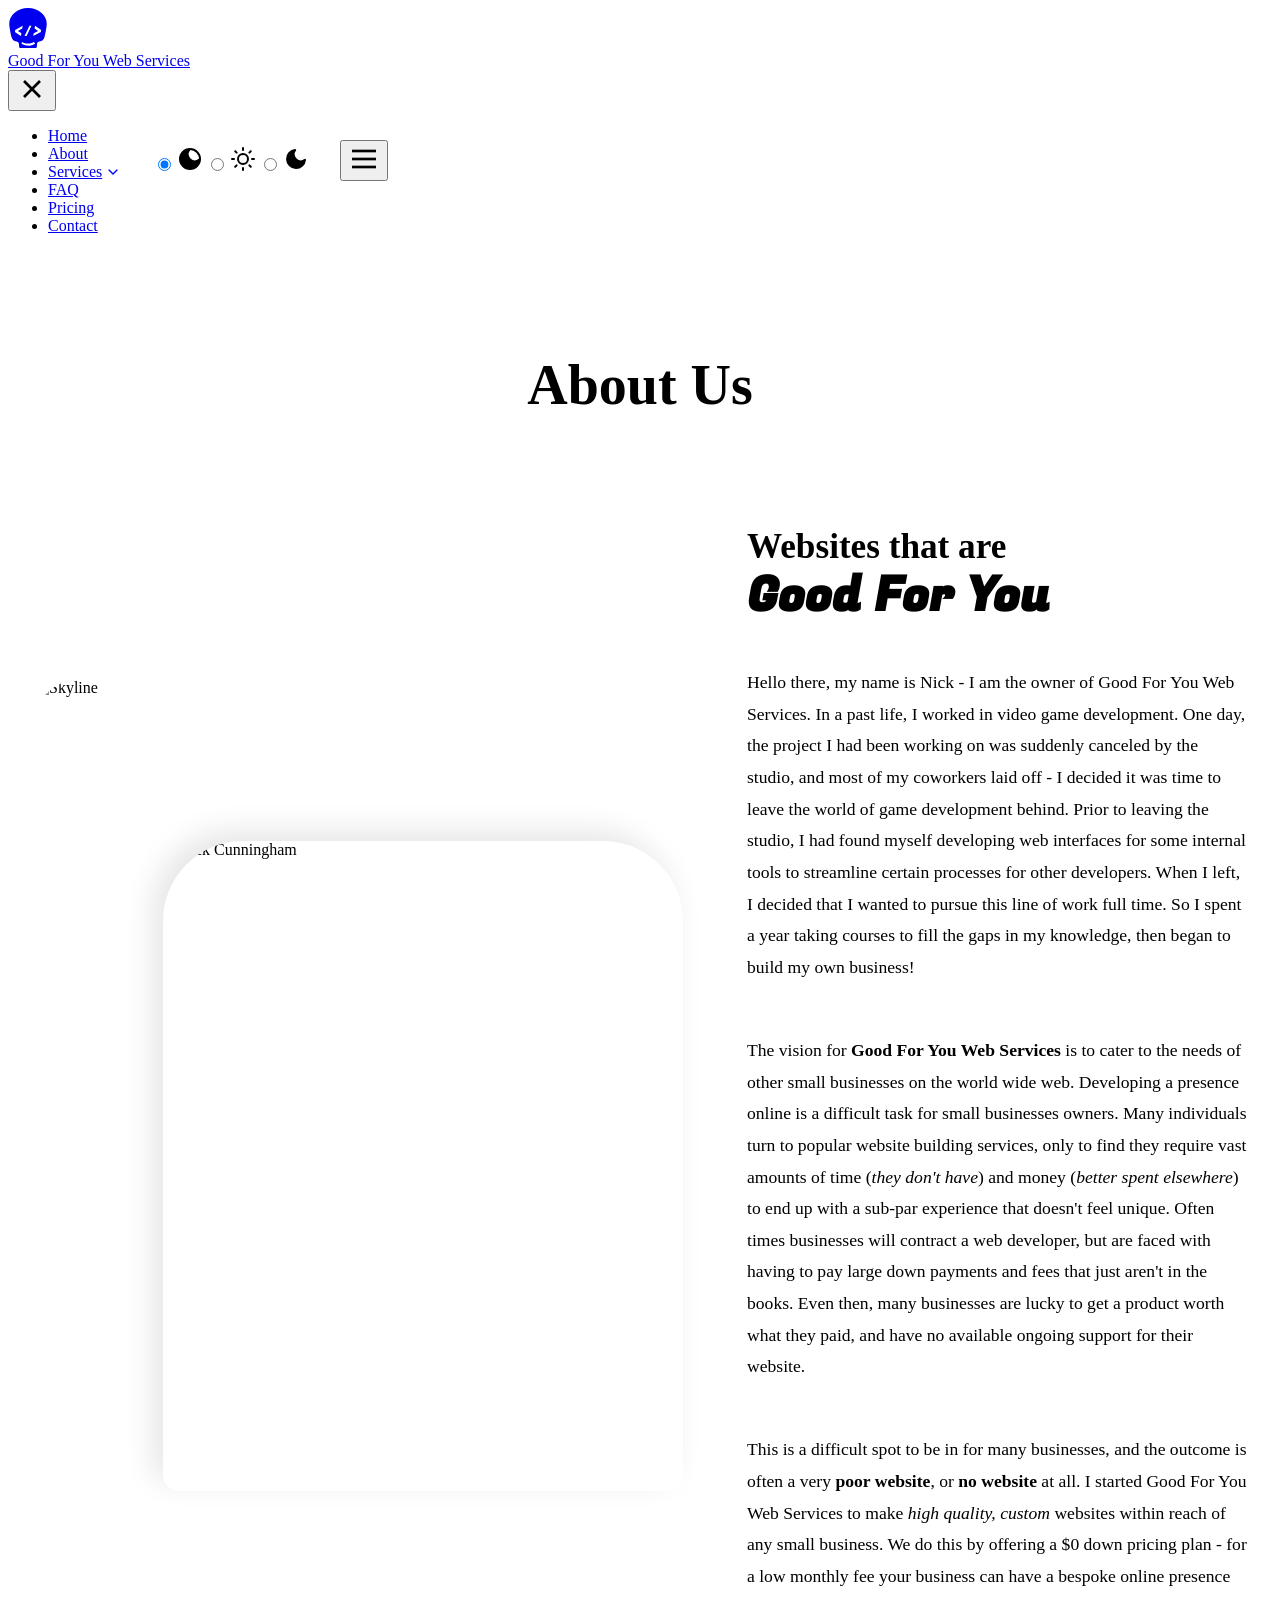
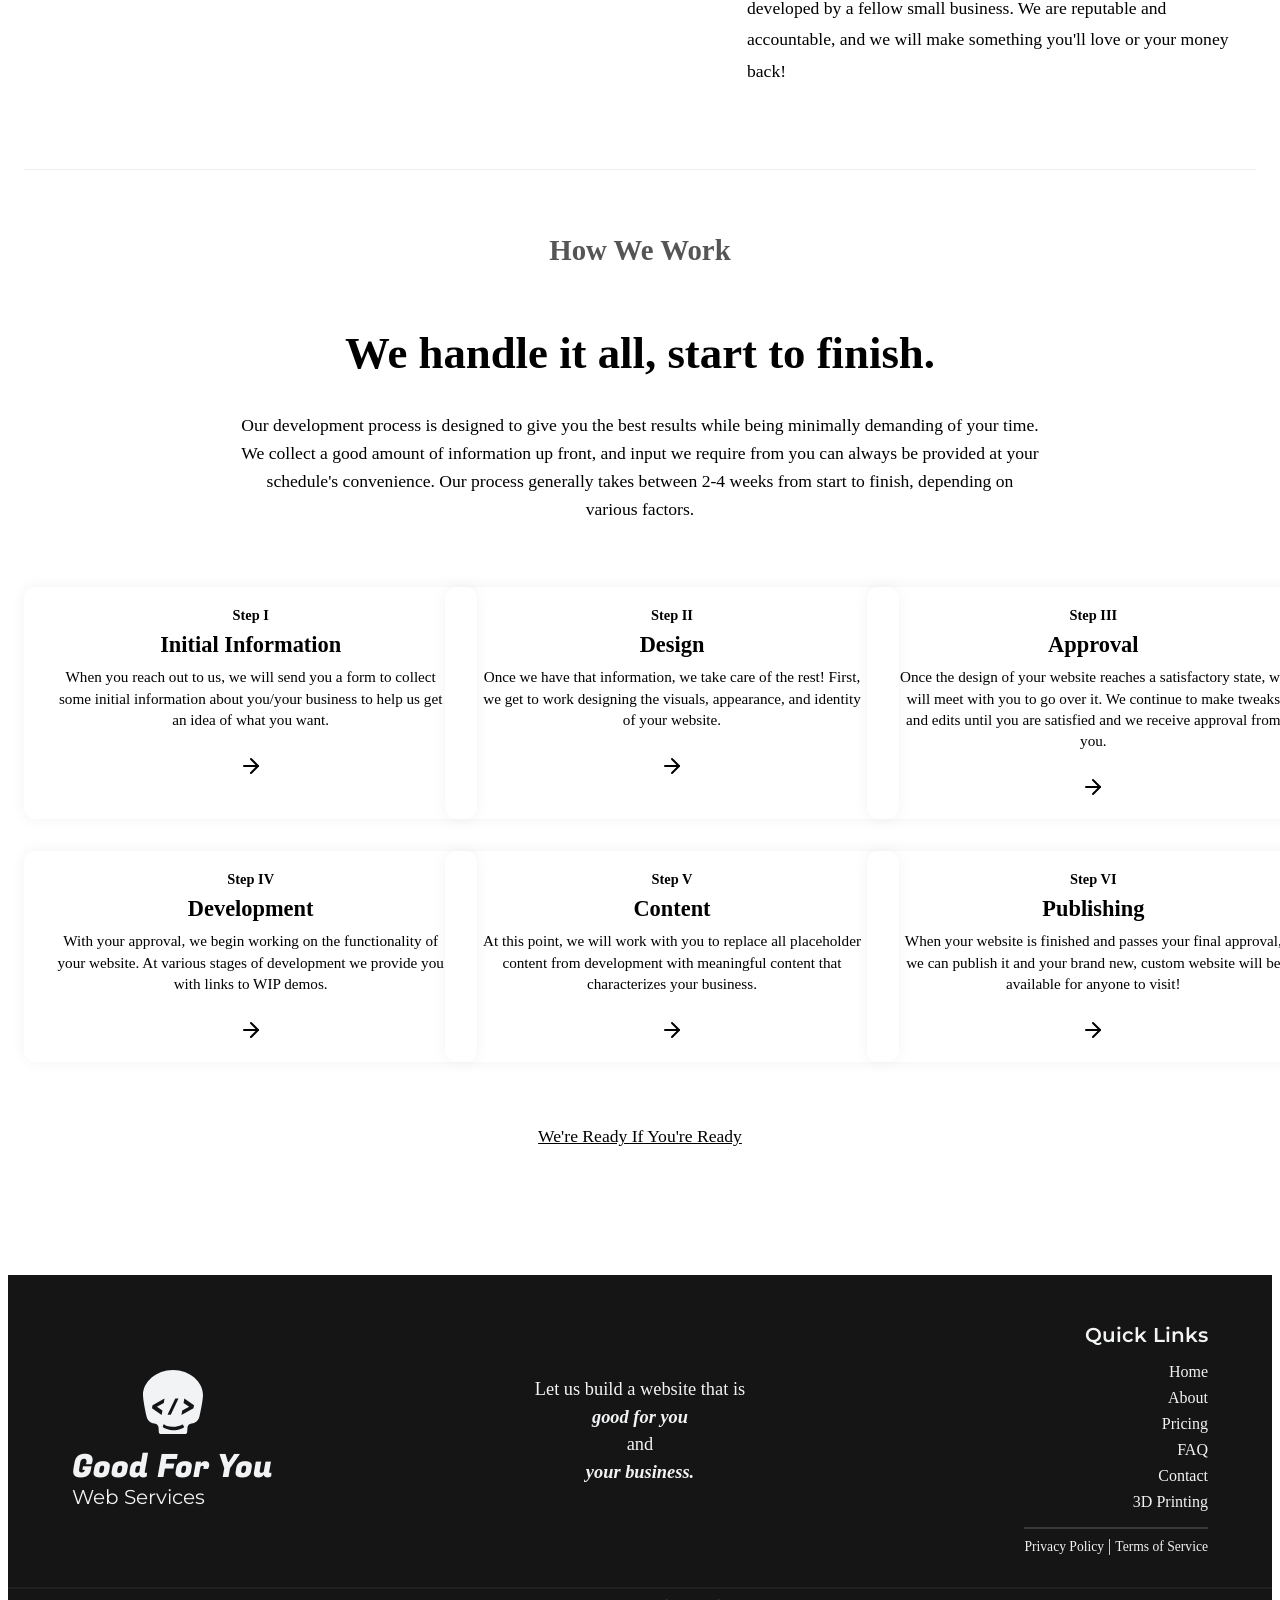
==== public/about/index.html @ e1140668 "" ====
<!DOCTYPE html>
<html lang="en-us">
<head><script src="/livereload.js?mindelay=10&amp;v=2&amp;port=1313&amp;path=livereload" data-no-instant defer></script>
    <meta charset="UTF-8">
    <meta name="viewport" content="width=device-width, initial-scale=1.0">
    <title>Who we are</title>
    <link href="https://fonts.googleapis.com/css2?family=Fugaz+One&family=Montserrat:wght@400;700&family=Noto+Sans:wght@400;700&display=swap" rel="stylesheet">
    <link rel="stylesheet" href="/css/style.css">
    <script>
        const storedThemeMode = localStorage.getItem('theme-mode') || 'auto';
        document.documentElement.setAttribute('data-theme-mode', storedThemeMode);
        
        if (storedThemeMode === 'auto') {
            const prefersDark = window.matchMedia('(prefers-color-scheme: dark)').matches;
            document.documentElement.setAttribute('data-theme', prefersDark ? 'dark' : 'light');
        } else {
            document.documentElement.setAttribute('data-theme', storedThemeMode);
        }
    </script>
</head>
<body>
    <header id="site-header">
    <div class="container header-inner">
        <a href="//localhost:1313/" class="logo">
            <div class="logo-icon">
                <svg width="40" height="40" viewBox="0 0 960 1024" xmlns="http://www.w3.org/2000/svg" style="fill-rule:evenodd;clip-rule:evenodd;">
                  <path d="M480,-0c269.652,-0 480,190.715 480,400c-1.113,87.192 -40.791,272.72 -55.032,337c-15.234,68.765 -57.024,111.215 -128.407,120c-39.051,4.086 -60.291,27.163 -65.223,64l-4.077,70c-1.019,24 -15.962,33 -39.745,33l-375.032,-0c-23.783,-0 -38.726,-9 -39.745,-33l-4.077,-70c-4.932,-36.837 -26.172,-59.914 -65.223,-64c-71.383,-8.785 -113.173,-51.235 -128.407,-120c-14.241,-64.28 -53.919,-249.808 -55.032,-337c-0,-209.285 210.348,-400 480,-400Zm327.48,613.579l9,-51.5l-155,-105l-12.5,70l89,61l-110,60l-12.5,70l192,-104.5Zm-363.23,102.75l123.75,-259.25l-52,-0l-124,259.25l52.25,-0Zm-145.73,1.75l12.5,-70l-89,-60l110.5,-61l12,-70l-192,105l-9,51.5l155,104.5Zm109.107,183.18c-14.961,-3.743 -29.362,-8.684 -43.205,-14.823c-13.806,-5.926 -22.698,-10.188 -26.676,-12.787c-4.192,-2.561 -7.417,-4.632 -9.676,-6.214l-12.282,46.387l10.166,7.118c15.913,10.395 42.338,21.136 79.275,32.224c17.646,5.249 39.12,8.502 64.423,9.761c25.341,1.472 50.067,0.082 74.178,-4.169c24.112,-4.252 46.014,-10.424 65.708,-18.517c19.732,-7.879 32.447,-13.751 38.146,-17.616c5.736,-3.652 10.054,-6.613 12.954,-8.885l-28.648,-46.43l-3.766,2.974c-5.837,4.329 -16.544,9.737 -32.121,16.224c-7.342,3.275 -16.769,6.587 -28.279,9.937c-11.259,3.525 -25.743,6.849 -43.453,9.972c-17.497,3.085 -37.579,3.986 -60.246,2.702c-22.667,-1.283 -41.5,-3.903 -56.498,-7.858Z" fill="currentColor"/>
                </svg>
            </div>
            <div class="logo-text-wrapper">
                <span class="logo-text-main">Good For You</span>
                <span class="logo-text-sub">Web Services</span>
            </div>
        </a>
        <nav style="display: flex; align-items: center; gap: 2rem;">
            <div class="nav-drawer" id="nav-drawer">
                <button class="close-menu" id="close-menu-btn" aria-label="Close Menu">
                    <svg width="32" height="32" viewBox="0 0 24 24" fill="none" stroke="currentColor" stroke-width="2"><line x1="18" y1="6" x2="6" y2="18"></line><line x1="6" y1="6" x2="18" y2="18"></line></svg>
                </button>
                <ul class="nav-menu">
                    <li><a href="/" class="">Home</a></li>
                    <li><a href="/about/" class="active">About</a></li>
                    <li style="position: relative;" class="dropdown-wrapper">
                        <a href="#" class="" style="display: flex; align-items: center; gap: 0.2rem;">Services <svg width="16" height="16" viewBox="0 0 24 24" fill="none" stroke="currentColor" stroke-width="2" stroke-linecap="round" stroke-linejoin="round"><polyline points="6 9 12 15 18 9"></polyline></svg></a>
                        <ul class="dropdown-menu" style="display: none; position: absolute; top: 100%; left: 0; background: var(--bg-white); border-radius: 8px; padding: 1rem; box-shadow: 0 4px 12px rgba(0,0,0,0.1); flex-direction: column; gap: 1rem; min-width: 150px; z-index: 100;">
                            <li><a href="/#services" style="font-weight: normal; font-size: 1rem;">Web Design</a></li>
                            <li><a href="/printing/" style="font-weight: normal; font-size: 1rem;" class="">3D Printing</a></li>
                        </ul>
                    </li>
                    <li><a href="/faq/" class="">FAQ</a></li>
                    <li><a href="/pricing/" class="">Pricing</a></li>
                    <li><a href="/contact/" class="">Contact</a></li>
                </ul>
            </div>
            <div class="theme-toggle-group" id="theme-toggle-group">
                <label class="theme-radio" title="Automatic Theme">
                  <input type="radio" name="theme" value="auto">
                  <svg width="24" height="24" viewBox="0 0 24 24" fill="none" stroke="currentColor" stroke-width="2" stroke-linecap="round" stroke-linejoin="round">
                    <path d="M21 12.79A9 9 0 1 1 11.21 3 7 7 0 0 0 21 12.79z" fill="currentColor"></path>
                    <circle cx="12" cy="12" r="10"></circle>
                  </svg>
                </label>
                <label class="theme-radio" title="Light Theme">
                  <input type="radio" name="theme" value="light">
                  <svg width="24" height="24" viewBox="0 0 24 24" fill="none" stroke="currentColor" stroke-width="2" stroke-linecap="round" stroke-linejoin="round">
                    <circle cx="12" cy="12" r="5"></circle>
                    <line x1="12" y1="1" x2="12" y2="3"></line>
                    <line x1="12" y1="21" x2="12" y2="23"></line>
                    <line x1="4.22" y1="4.22" x2="5.64" y2="5.64"></line>
                    <line x1="18.36" y1="18.36" x2="19.78" y2="19.78"></line>
                    <line x1="1" y1="12" x2="3" y2="12"></line>
                    <line x1="21" y1="12" x2="23" y2="12"></line>
                    <line x1="4.22" y1="19.78" x2="5.64" y2="18.36"></line>
                    <line x1="18.36" y1="5.64" x2="19.78" y2="4.22"></line>
                  </svg>
                </label>
                <label class="theme-radio" title="Dark Theme">
                  <input type="radio" name="theme" value="dark">
                  <svg width="24" height="24" viewBox="0 0 24 24" fill="none" stroke="currentColor" stroke-width="2" stroke-linecap="round" stroke-linejoin="round">
                    <path d="M21 12.79A9 9 0 1 1 11.21 3 7 7 0 0 0 21 12.79z" fill="currentColor"></path>
                  </svg>
                </label>
            </div>
            <button class="menu-toggle" id="mobile-menu-btn" aria-label="Toggle Menu">
                <svg width="32" height="32" viewBox="0 0 24 24" fill="none" stroke="currentColor" stroke-width="2"><line x1="3" y1="12" x2="21" y2="12"></line><line x1="3" y1="6" x2="21" y2="6"></line><line x1="3" y1="18" x2="21" y2="18"></line></svg>
            </button>
        </nav>
    </div>
</header>
<script>
    document.addEventListener('DOMContentLoaded', () => {
        const header = document.getElementById('site-header');
        
        
        const themeRadios = document.querySelectorAll('input[name="theme"]');
        const currentStored = localStorage.getItem('theme-mode') || 'auto';
        
        themeRadios.forEach(radio => {
            if (radio.value === currentStored) radio.checked = true;
            
            radio.addEventListener('change', (e) => {
                const mode = e.target.value;
                localStorage.setItem('theme-mode', mode);
                document.documentElement.setAttribute('data-theme-mode', mode);
                
                if (mode === 'auto') {
                    const prefersDark = window.matchMedia('(prefers-color-scheme: dark)').matches;
                    document.documentElement.setAttribute('data-theme', prefersDark ? 'dark' : 'light');
                } else {
                    document.documentElement.setAttribute('data-theme', mode);
                }
            });
        });
        
        
        const handleScroll = () => {
            if (window.scrollY > 20) {
                header.classList.add('scrolled');
            } else {
                header.classList.remove('scrolled');
            }
        };
        
        window.addEventListener('scroll', handleScroll, { passive: true });
        handleScroll();

        
        const menuBtn = document.getElementById('mobile-menu-btn');
        const closeBtn = document.getElementById('close-menu-btn');
        const drawer = document.getElementById('nav-drawer');

        menuBtn.addEventListener('click', () => {
            drawer.classList.add('open');
        });

        closeBtn.addEventListener('click', () => {
            drawer.classList.remove('open');
        });

        const links = drawer.querySelectorAll('a');
        links.forEach(link => {
            link.addEventListener('click', () => {
                drawer.classList.remove('open');
            });
        });
    });
</script>

    <main>
        
<div class="about-page container" style="padding: 4rem 1rem; max-width: 1400px;">
  
  <h1 style="text-align: center; font-size: 3.5rem; margin-bottom: 3rem;">About Us</h1>

  <div class="about-hero-grid" style="display: flex; flex-direction: row; gap: 4rem; align-items: center; justify-content: center; margin-bottom: 4rem;">
    <div class="hero-images-wrapper" style="position: relative; width: 100%; flex: 1; max-width: 650px; aspect-ratio: 0.8;">
      <img src="https://goodforyou.services/images/pages/about/background.webp" alt="Skyline" class="image-background" style="position: absolute; top: 0; left: 0; width: 80%; height: 80%; object-fit: cover; border-radius: 3rem;" />
      <img src="https://goodforyou.services/images/profiles/ncunningham.webp" alt="Nick Cunningham" class="image-profile" style="position: absolute; bottom: 0; right: 0; width: 80%; height: 80%; object-fit: cover; border-radius: 5rem 5rem 1rem 1rem; box-shadow: -10px -10px 30px rgba(0,0,0,0.1);" />
    </div>

    <div class="about-content" style="flex: 1; text-align: left; max-width: 500px; padding-top: 2rem;">
      <h2 style="font-size: 2.2rem; margin-bottom: 1.5rem; line-height: 1.2;">
        Websites that are<br>
        <span style="font-family: 'Fugaz One', cursive; color: var(--text-dark); font-size: 3rem;">Good For You</span>
      </h2>
      
      <div style="font-size: 1.1rem; line-height: 1.8; color: var(--text-dark); display: flex; flex-direction: column; gap: 1rem;">
        <p>Hello there, my name is Nick - I am the owner of Good For You Web Services. In a past life, I worked in video game development. One day, the project I had been working on was suddenly canceled by the studio, and most of my coworkers laid off - I decided it was time to leave the world of game development behind. Prior to leaving the studio, I had found myself developing web interfaces for some internal tools to streamline certain processes for other developers. When I left, I decided that I wanted to pursue this line of work full time. So I spent a year taking courses to fill the gaps in my knowledge, then began to build my own business!</p>
        <p>The vision for <strong>Good For You Web Services</strong> is to cater to the needs of other small businesses on the world wide web. Developing a presence online is a difficult task for small businesses owners. Many individuals turn to popular website building services, only to find they require vast amounts of time (<em>they don't have</em>) and money (<em>better spent elsewhere</em>) to end up with a sub-par experience that doesn't feel unique. Often times businesses will contract a web developer, but are faced with having to pay large down payments and fees that just aren't in the books. Even then, many businesses are lucky to get a product worth what they paid, and have no available ongoing support for their website.</p>
        <p>This is a difficult spot to be in for many businesses, and the outcome is often a very <strong>poor website</strong>, or <strong>no website</strong> at all. I started Good For You Web Services to make <em>high quality, custom</em> websites within reach of any small business. We do this by offering a $0 down pricing plan - for a low monthly fee your business can have a bespoke online presence developed by a fellow small business. We are reputable and accountable, and we will make something you'll love or your money back!</p>
      </div>
    </div>
  </div>

  <hr style="border: none; border-top: 1px solid #eee; margin: 4rem 0;">

  <section class="process-section" style="text-align: center; margin-bottom: 4rem;">
    <h3 style="font-size: 1.8rem; color: #555; margin-bottom: 0.5rem;">How We Work</h3>
    <h4 style="font-size: 2.8rem; color: var(--primary-color); margin-bottom: 2rem;">We handle it all, start to finish.</h4>
    <p style="font-size: 1.1rem; max-width: 800px; margin: 0 auto 4rem auto; line-height: 1.6; color: var(--text-dark);">Our development process is designed to give you the best results while being minimally demanding of your time. We collect a good amount of information up front, and input we require from you can always be provided at your schedule's convenience. Our process generally takes between 2-4 weeks from start to finish, depending on various factors.</p>

    <div class="process-steps" style="display: grid; grid-template-columns: repeat(3, 1fr); gap: 2rem; width: 100%; max-width: 100%; margin: 0 auto; text-align: center;">
      
      <div class="process-step">
        <span class="step-label">Step I</span>
        <h5 class="step-title">Initial Information</h5>
        <p class="step-desc">When you reach out to us, we will send you a form to collect some initial information about you/your business to help us get an idea of what you want.</p>
        <svg class="step-arrow" width="24" height="24" viewBox="0 0 24 24" fill="none" stroke="currentColor" stroke-width="2" stroke-linecap="round" stroke-linejoin="round"><line x1="5" y1="12" x2="19" y2="12"></line><polyline points="12 5 19 12 12 19"></polyline></svg>
      </div>

      <div class="process-step">
        <span class="step-label">Step II</span>
        <h5 class="step-title">Design</h5>
        <p class="step-desc">Once we have that information, we take care of the rest! First, we get to work designing the visuals, appearance, and identity of your website.</p>
        <svg class="step-arrow" width="24" height="24" viewBox="0 0 24 24" fill="none" stroke="currentColor" stroke-width="2" stroke-linecap="round" stroke-linejoin="round"><line x1="5" y1="12" x2="19" y2="12"></line><polyline points="12 5 19 12 12 19"></polyline></svg>
      </div>

      <div class="process-step">
        <span class="step-label">Step III</span>
        <h5 class="step-title">Approval</h5>
        <p class="step-desc">Once the design of your website reaches a satisfactory state, we will meet with you to go over it. We continue to make tweaks and edits until you are satisfied and we receive approval from you.</p>
        <svg class="step-arrow" width="24" height="24" viewBox="0 0 24 24" fill="none" stroke="currentColor" stroke-width="2" stroke-linecap="round" stroke-linejoin="round"><line x1="5" y1="12" x2="19" y2="12"></line><polyline points="12 5 19 12 12 19"></polyline></svg>
      </div>

      <div class="process-step">
        <span class="step-label">Step IV</span>
        <h5 class="step-title">Development</h5>
        <p class="step-desc">With your approval, we begin working on the functionality of your website. At various stages of development we provide you with links to WIP demos.</p>
        <svg class="step-arrow" width="24" height="24" viewBox="0 0 24 24" fill="none" stroke="currentColor" stroke-width="2" stroke-linecap="round" stroke-linejoin="round"><line x1="5" y1="12" x2="19" y2="12"></line><polyline points="12 5 19 12 12 19"></polyline></svg>
      </div>

      <div class="process-step">
        <span class="step-label">Step V</span>
        <h5 class="step-title">Content</h5>
        <p class="step-desc">At this point, we will work with you to replace all placeholder content from development with meaningful content that characterizes your business.</p>
        <svg class="step-arrow" width="24" height="24" viewBox="0 0 24 24" fill="none" stroke="currentColor" stroke-width="2" stroke-linecap="round" stroke-linejoin="round"><line x1="5" y1="12" x2="19" y2="12"></line><polyline points="12 5 19 12 12 19"></polyline></svg>
      </div>

      <div class="process-step">
        <span class="step-label">Step VI</span>
        <h5 class="step-title">Publishing</h5>
        <p class="step-desc">When your website is finished and passes your final approval, we can publish it and your brand new, custom website will be available for anyone to visit!</p>
        <svg class="step-arrow" width="24" height="24" viewBox="0 0 24 24" fill="none" stroke="currentColor" stroke-width="2" stroke-linecap="round" stroke-linejoin="round"><line x1="5" y1="12" x2="19" y2="12"></line><polyline points="12 5 19 12 12 19"></polyline></svg>
      </div>

    </div>

    <div style="margin-top: 4rem;">
      <a href="/contact/" class="cta-button" style="background-color: var(--primary-color); color: var(--dark-accent); display: inline-block; font-size: 1.1rem;">We're Ready If You're Ready</a>
    </div>
  </section>

</div>

<style>
.process-step {
  position: relative;
  background-color: var(--bg-white);
  padding: 1.25rem 2rem;
  border-radius: 0.75rem;
  box-shadow: 0 0 1rem rgba(0,0,0,0.05);
  display: flex;
  flex-direction: column;
  align-items: center;
  gap: 0.5rem;
  overflow: hidden;
  z-index: 1;
  color: var(--text-dark);
  transition: color 0.15s ease-in-out;
  cursor: default;
  width: 100%;
}

 
.step-label {
  font-weight: 800;
  color: var(--primary-color);
  font-size: 0.9rem;
  transition: color 0.15s ease-in-out;
}
.step-title {
  font-size: 1.4rem;
  margin: 0;
  font-weight: bold;
}
.step-desc {
  font-size: 0.95rem;
  line-height: 1.4;
  margin: 0;
}
.step-arrow {
  color: var(--primary-color);
  margin-top: 1rem;
  transition: color 0.15s ease-in-out;
}

 
.process-step::after {
  content: "";
  position: absolute;
  top: 0;
  left: 0;
  z-index: -1;
  height: 100%;
  width: 0%;
  background-color: var(--primary-color);
  transition: width 0.15s ease-in-out;
}

 
.process-step:hover::after {
  width: 100%;
}
.process-step:hover {
  color: #fff;  
}
.process-step:hover .step-label,
.process-step:hover .step-arrow {
  color: white;  
}
</style>

    </main>
    <footer class="site-footer">
  <div class="footer-content">

    <div class="footer-hero">
      <a href="//localhost:1313/" class="footer-logo">
        <div class="footer-logo-image">
          <svg width="64" height="64" viewBox="0 0 960 1024" xmlns="http://www.w3.org/2000/svg" style="fill-rule:evenodd;clip-rule:evenodd;">
            <path d="M480,-0c269.652,-0 480,190.715 480,400c-1.113,87.192 -40.791,272.72 -55.032,337c-15.234,68.765 -57.024,111.215 -128.407,120c-39.051,4.086 -60.291,27.163 -65.223,64l-4.077,70c-1.019,24 -15.962,33 -39.745,33l-375.032,-0c-23.783,-0 -38.726,-9 -39.745,-33l-4.077,-70c-4.932,-36.837 -26.172,-59.914 -65.223,-64c-71.383,-8.785 -113.173,-51.235 -128.407,-120c-14.241,-64.28 -53.919,-249.808 -55.032,-337c-0,-209.285 210.348,-400 480,-400Zm327.48,613.579l9,-51.5l-155,-105l-12.5,70l89,61l-110,60l-12.5,70l192,-104.5Zm-363.23,102.75l123.75,-259.25l-52,-0l-124,259.25l52.25,-0Zm-145.73,1.75l12.5,-70l-89,-60l110.5,-61l12,-70l-192,105l-9,51.5l155,104.5Zm109.107,183.18c-14.961,-3.743 -29.362,-8.684 -43.205,-14.823c-13.806,-5.926 -22.698,-10.188 -26.676,-12.787c-4.192,-2.561 -7.417,-4.632 -9.676,-6.214l-12.282,46.387l10.166,7.118c15.913,10.395 42.338,21.136 79.275,32.224c17.646,5.249 39.12,8.502 64.423,9.761c25.341,1.472 50.067,0.082 74.178,-4.169c24.112,-4.252 46.014,-10.424 65.708,-18.517c19.732,-7.879 32.447,-13.751 38.146,-17.616c5.736,-3.652 10.054,-6.613 12.954,-8.885l-28.648,-46.43l-3.766,2.974c-5.837,4.329 -16.544,9.737 -32.121,16.224c-7.342,3.275 -16.769,6.587 -28.279,9.937c-11.259,3.525 -25.743,6.849 -43.453,9.972c-17.497,3.085 -37.579,3.986 -60.246,2.702c-22.667,-1.283 -41.5,-3.903 -56.498,-7.858Z" fill="currentColor"/>
          </svg>
        </div>
        <div class="footer-logo-text">
          <span class="footer-logo-heading">Good For You</span>
          <span class="footer-logo-subheading">Web Services</span>
        </div>
      </a>
    </div>

    <div class="footer-quote">
      <p>Let us build a website that is<br><strong><em>good for you</em></strong><br>and<br><strong><em>your business.</em></strong></p>
    </div>

    <div class="footer-links">
      <div class="footer-quick-links">
        <h2>Quick Links</h2>
        <ul>
          <li><a href="/">Home</a></li>
          <li><a href="/about/">About</a></li>
          <li><a href="/pricing/">Pricing</a></li>
          <li><a href="/faq/">FAQ</a></li>
          <li><a href="/contact/">Contact</a></li>
          <li><a href="/printing/">3D Printing</a></li>
        </ul>
      </div>
      <div class="footer-legal-links">
        <hr />
        <ul>
          <li><a href="/privacy/">Privacy Policy</a></li>
          <li><a href="/terms/">Terms of Service</a></li>
        </ul>
      </div>
    </div>

  </div>
  <div class="footer-copyright">
    <span class="footer-copyright-text">&copy; 2026 Good For You Web Services. All rights reserved.</span>
  </div>
</footer>

<style>
 
.site-footer {
  width: 100%;
  background-color: rgb(21, 21, 21);
  color: #f2f3f4;
  padding: 0;
}

 
.footer-content {
  max-width: 1440px;
   
  display: block;
  padding: 1rem;
}

@media (min-width: 1024px) {
  .footer-content {
    display: grid;
    grid-template-columns: repeat(3, 1fr);
    margin: 0 4rem;
    padding: 0;
    max-width: none;
  }
}

@media (min-width: 1440px) {
  .footer-content {
    margin: 0 auto;
    max-width: 1440px;
  }
}

 
.footer-hero {
  padding: 2rem 0;
  text-align: center;
}

@media (min-width: 1024px) {
  .footer-hero { text-align: left; }
}

.footer-logo {
  display: inline-block;
  width: fit-content;
  text-align: center;
  text-decoration: none;
  color: #f2f3f4;
}

@media (min-width: 1024px) {
  .footer-logo {
    display: flex;
    flex-direction: column;
    justify-content: center;
    height: 100%;
    text-align: left;
  }
}

.footer-logo-image {
  display: inline-block;
  height: 64px;
  width: 64px;
  max-height: 64px;
  margin: 1rem auto;
  color: #f2f3f4;
}

.footer-logo-text {
  display: block;
}

.footer-logo-heading {
  display: block;
  font-family: 'Fugaz One', cursive;
  font-size: 2rem;
  color: #f2f3f4;
  line-height: 1.1;
}

.footer-logo-subheading {
  display: block;
  font-family: 'Montserrat', sans-serif;
  font-size: 1.25rem;
  color: #f2f3f4;
  font-weight: 400;
}

 
.footer-quote {
  text-align: center;
  font-size: 1.15rem;
  font-weight: 300;
  line-height: 1.5;
  padding: 1rem 0;
}

@media (min-width: 1024px) {
  .footer-quote {
    display: flex;
    flex-direction: column;
    justify-content: center;
    align-items: center;
    margin: 2rem;
    padding-top: 1rem;
  }
}

.footer-quote strong { font-weight: 600; }

 
.footer-links {
  padding: 2rem 0;
  text-align: center;
}

@media (min-width: 1024px) {
  .footer-links {
    display: flex;
    flex-direction: column;
    justify-content: center;
    align-items: flex-end;
    text-align: right;
  }
}

.footer-quick-links h2 {
  font-family: 'Montserrat', sans-serif;
  font-weight: 600;
  font-size: 1.25rem;
  margin: 1rem 0;
  color: #f2f3f4;
}

.footer-quick-links ul {
  display: inline-block;
  list-style: none;
  margin: 0;
  padding: 0;
}

.footer-quick-links ul li { margin-bottom: 0.5rem; }

.footer-quick-links ul a {
  text-decoration: none;
  color: #f2f3f4;
  transition: color 0.2s ease;
}

.footer-quick-links ul a:hover { color: var(--primary-color); }

 
.footer-legal-links {
  width: fit-content;
  margin: 0 auto;
}

@media (min-width: 1024px) {
  .footer-legal-links { margin: 0; }
}

.footer-legal-links hr {
  margin-bottom: 0.5rem;
  border: 0.0625rem solid #383838;
}

.footer-legal-links ul {
  display: inline-block;
  list-style: none;
  margin: 0;
  padding: 0;
}

.footer-legal-links ul li { display: inline; }
.footer-legal-links ul li:not(:first-child)::before { content: " | "; }

.footer-legal-links ul a {
  text-decoration: none;
  color: #f2f3f4;
  font-size: 0.85rem;
}

.footer-legal-links ul a:hover { color: var(--primary-color); }

 
.footer-copyright {
  text-align: center;
  font-family: 'Montserrat', sans-serif;
  font-size: 0.75rem;
  font-weight: 600;
  border-top: 0.125rem solid rgb(32, 32, 32);
}

.footer-copyright-text {
  display: inline-block;
  line-height: 2rem;
  vertical-align: middle;
}
</style>

</body>
</html>
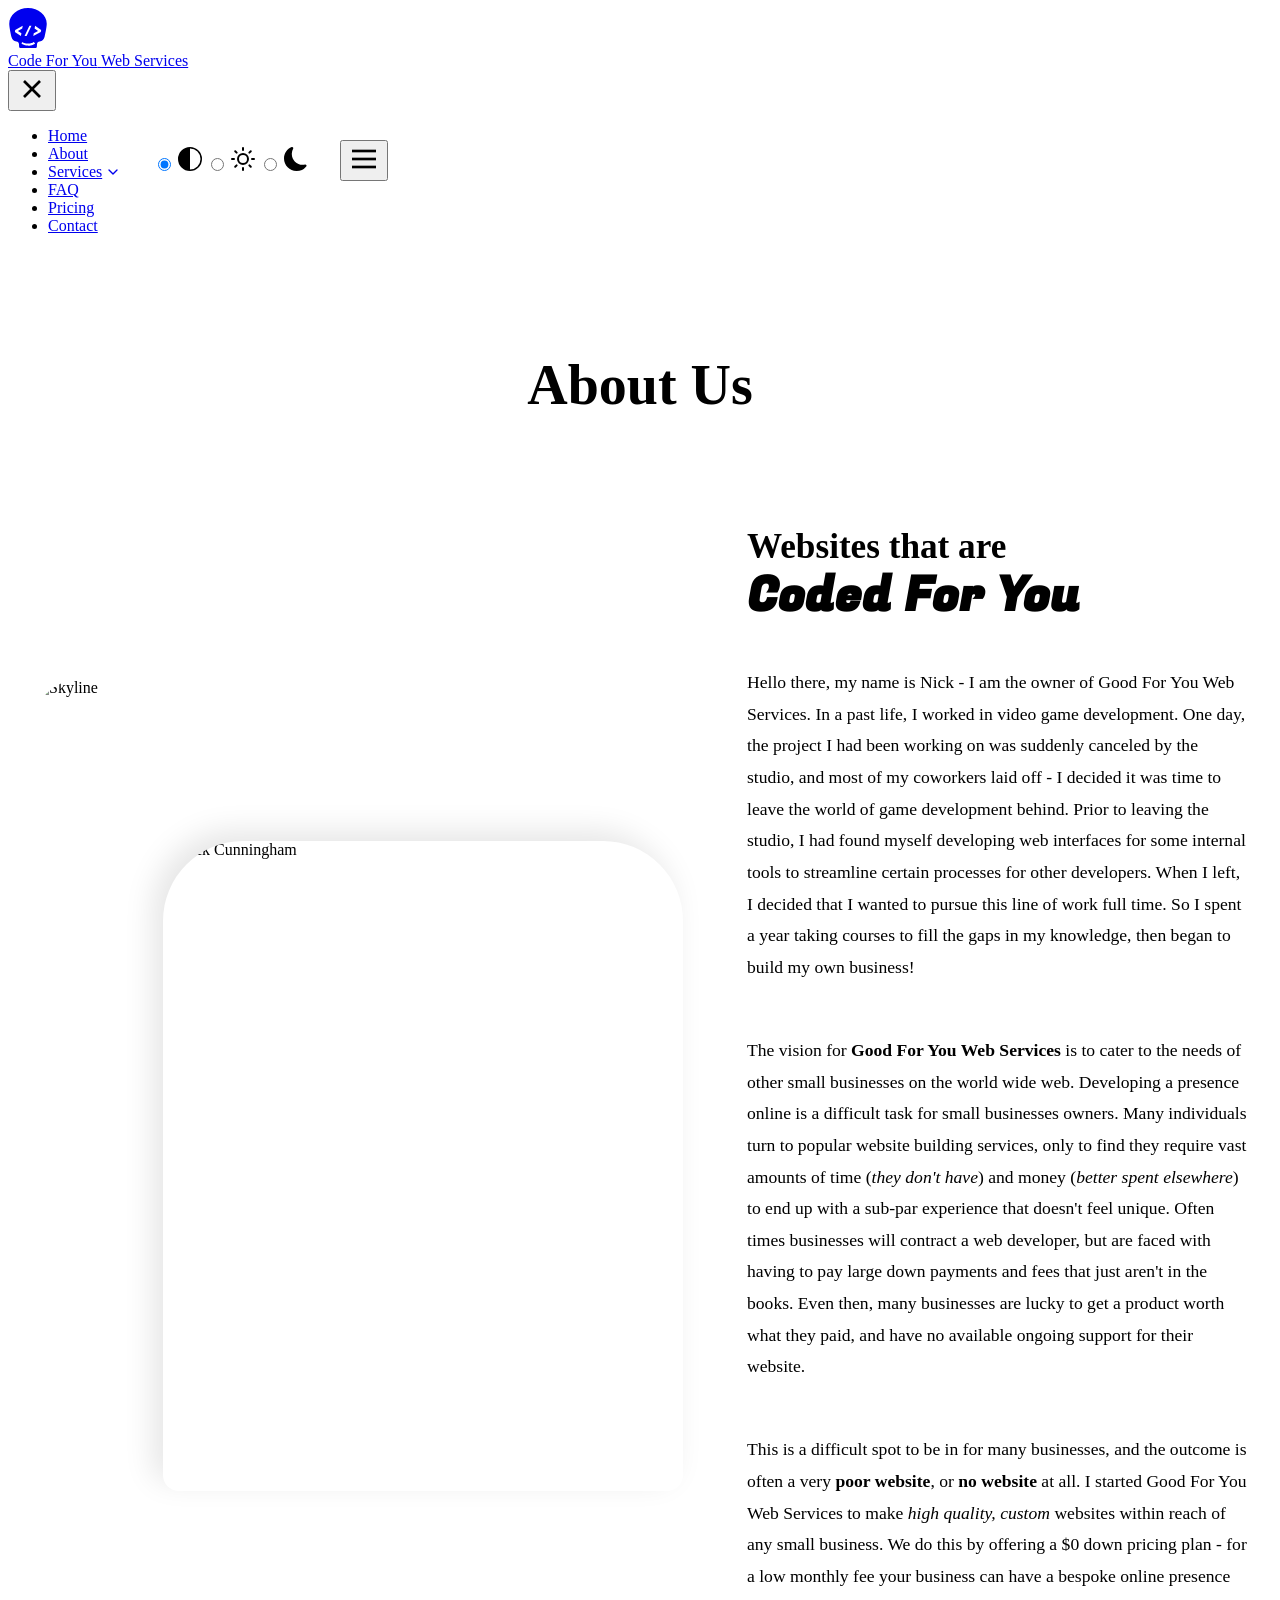
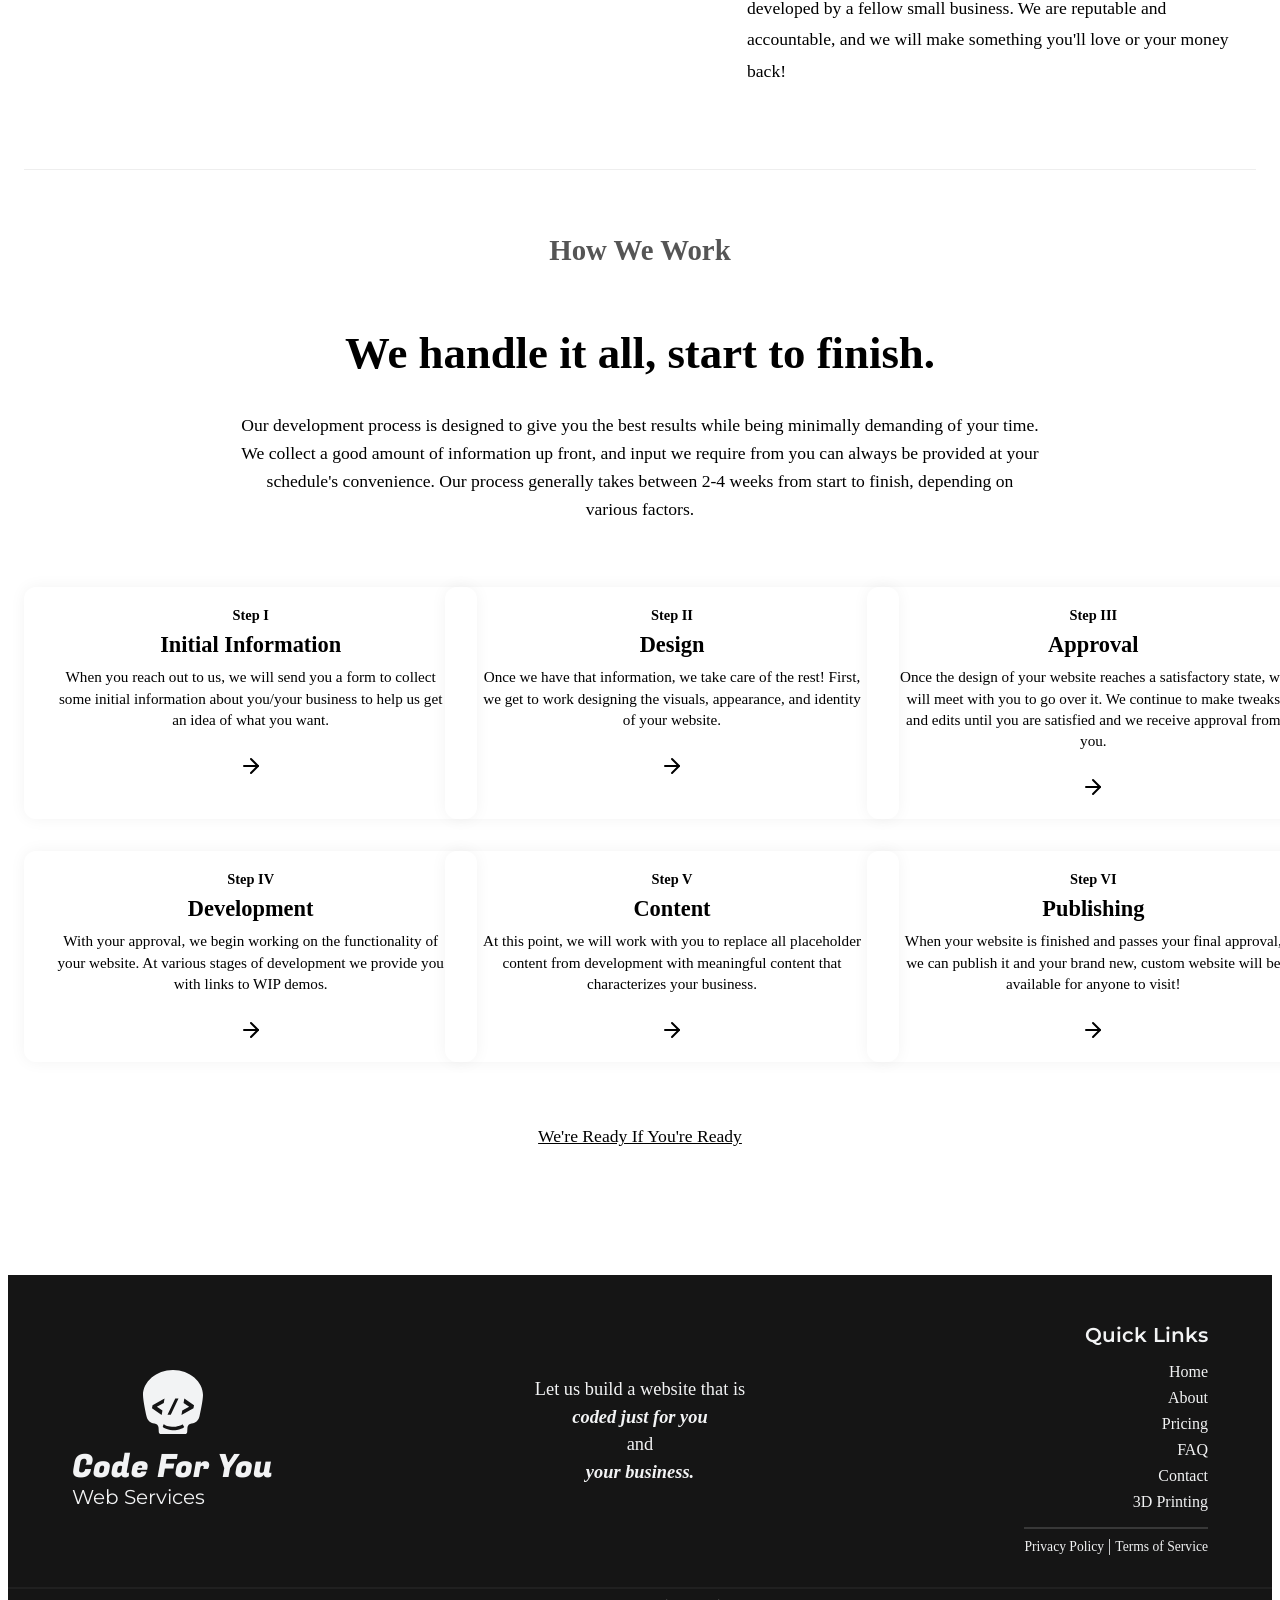
==== commit fb8225e0: "" ====
--- a/public/about/index.html
+++ b/public/about/index.html
@@ -1,556 +1,11 @@
-<!DOCTYPE html>
-<html lang="en-us">
-<head><script src="/livereload.js?mindelay=10&amp;v=2&amp;port=1313&amp;path=livereload" data-no-instant defer></script>
-    <meta charset="UTF-8">
-    <meta name="viewport" content="width=device-width, initial-scale=1.0">
-    <title>Who we are</title>
-    <link href="https://fonts.googleapis.com/css2?family=Fugaz+One&family=Montserrat:wght@400;700&family=Noto+Sans:wght@400;700&display=swap" rel="stylesheet">
-    <link rel="stylesheet" href="/css/style.css">
-    <script>
-        const storedThemeMode = localStorage.getItem('theme-mode') || 'auto';
-        document.documentElement.setAttribute('data-theme-mode', storedThemeMode);
-        
-        if (storedThemeMode === 'auto') {
-            const prefersDark = window.matchMedia('(prefers-color-scheme: dark)').matches;
-            document.documentElement.setAttribute('data-theme', prefersDark ? 'dark' : 'light');
-        } else {
-            document.documentElement.setAttribute('data-theme', storedThemeMode);
-        }
-    </script>
-</head>
-<body>
-    <header id="site-header">
-    <div class="container header-inner">
-        <a href="//localhost:1313/" class="logo">
-            <div class="logo-icon">
-                <svg width="40" height="40" viewBox="0 0 960 1024" xmlns="http://www.w3.org/2000/svg" style="fill-rule:evenodd;clip-rule:evenodd;">
-                  <path d="M480,-0c269.652,-0 480,190.715 480,400c-1.113,87.192 -40.791,272.72 -55.032,337c-15.234,68.765 -57.024,111.215 -128.407,120c-39.051,4.086 -60.291,27.163 -65.223,64l-4.077,70c-1.019,24 -15.962,33 -39.745,33l-375.032,-0c-23.783,-0 -38.726,-9 -39.745,-33l-4.077,-70c-4.932,-36.837 -26.172,-59.914 -65.223,-64c-71.383,-8.785 -113.173,-51.235 -128.407,-120c-14.241,-64.28 -53.919,-249.808 -55.032,-337c-0,-209.285 210.348,-400 480,-400Zm327.48,613.579l9,-51.5l-155,-105l-12.5,70l89,61l-110,60l-12.5,70l192,-104.5Zm-363.23,102.75l123.75,-259.25l-52,-0l-124,259.25l52.25,-0Zm-145.73,1.75l12.5,-70l-89,-60l110.5,-61l12,-70l-192,105l-9,51.5l155,104.5Zm109.107,183.18c-14.961,-3.743 -29.362,-8.684 -43.205,-14.823c-13.806,-5.926 -22.698,-10.188 -26.676,-12.787c-4.192,-2.561 -7.417,-4.632 -9.676,-6.214l-12.282,46.387l10.166,7.118c15.913,10.395 42.338,21.136 79.275,32.224c17.646,5.249 39.12,8.502 64.423,9.761c25.341,1.472 50.067,0.082 74.178,-4.169c24.112,-4.252 46.014,-10.424 65.708,-18.517c19.732,-7.879 32.447,-13.751 38.146,-17.616c5.736,-3.652 10.054,-6.613 12.954,-8.885l-28.648,-46.43l-3.766,2.974c-5.837,4.329 -16.544,9.737 -32.121,16.224c-7.342,3.275 -16.769,6.587 -28.279,9.937c-11.259,3.525 -25.743,6.849 -43.453,9.972c-17.497,3.085 -37.579,3.986 -60.246,2.702c-22.667,-1.283 -41.5,-3.903 -56.498,-7.858Z" fill="currentColor"/>
-                </svg>
-            </div>
-            <div class="logo-text-wrapper">
-                <span class="logo-text-main">Good For You</span>
-                <span class="logo-text-sub">Web Services</span>
-            </div>
-        </a>
-        <nav style="display: flex; align-items: center; gap: 2rem;">
-            <div class="nav-drawer" id="nav-drawer">
-                <button class="close-menu" id="close-menu-btn" aria-label="Close Menu">
-                    <svg width="32" height="32" viewBox="0 0 24 24" fill="none" stroke="currentColor" stroke-width="2"><line x1="18" y1="6" x2="6" y2="18"></line><line x1="6" y1="6" x2="18" y2="18"></line></svg>
-                </button>
-                <ul class="nav-menu">
-                    <li><a href="/" class="">Home</a></li>
-                    <li><a href="/about/" class="active">About</a></li>
-                    <li style="position: relative;" class="dropdown-wrapper">
-                        <a href="#" class="" style="display: flex; align-items: center; gap: 0.2rem;">Services <svg width="16" height="16" viewBox="0 0 24 24" fill="none" stroke="currentColor" stroke-width="2" stroke-linecap="round" stroke-linejoin="round"><polyline points="6 9 12 15 18 9"></polyline></svg></a>
-                        <ul class="dropdown-menu" style="display: none; position: absolute; top: 100%; left: 0; background: var(--bg-white); border-radius: 8px; padding: 1rem; box-shadow: 0 4px 12px rgba(0,0,0,0.1); flex-direction: column; gap: 1rem; min-width: 150px; z-index: 100;">
-                            <li><a href="/#services" style="font-weight: normal; font-size: 1rem;">Web Design</a></li>
-                            <li><a href="/printing/" style="font-weight: normal; font-size: 1rem;" class="">3D Printing</a></li>
-                        </ul>
-                    </li>
-                    <li><a href="/faq/" class="">FAQ</a></li>
-                    <li><a href="/pricing/" class="">Pricing</a></li>
-                    <li><a href="/contact/" class="">Contact</a></li>
-                </ul>
-            </div>
-            <div class="theme-toggle-group" id="theme-toggle-group">
-                <label class="theme-radio" title="Automatic Theme">
-                  <input type="radio" name="theme" value="auto">
-                  <svg width="24" height="24" viewBox="0 0 24 24" fill="none" stroke="currentColor" stroke-width="2" stroke-linecap="round" stroke-linejoin="round">
-                    <path d="M21 12.79A9 9 0 1 1 11.21 3 7 7 0 0 0 21 12.79z" fill="currentColor"></path>
-                    <circle cx="12" cy="12" r="10"></circle>
-                  </svg>
-                </label>
-                <label class="theme-radio" title="Light Theme">
-                  <input type="radio" name="theme" value="light">
-                  <svg width="24" height="24" viewBox="0 0 24 24" fill="none" stroke="currentColor" stroke-width="2" stroke-linecap="round" stroke-linejoin="round">
-                    <circle cx="12" cy="12" r="5"></circle>
-                    <line x1="12" y1="1" x2="12" y2="3"></line>
-                    <line x1="12" y1="21" x2="12" y2="23"></line>
-                    <line x1="4.22" y1="4.22" x2="5.64" y2="5.64"></line>
-                    <line x1="18.36" y1="18.36" x2="19.78" y2="19.78"></line>
-                    <line x1="1" y1="12" x2="3" y2="12"></line>
-                    <line x1="21" y1="12" x2="23" y2="12"></line>
-                    <line x1="4.22" y1="19.78" x2="5.64" y2="18.36"></line>
-                    <line x1="18.36" y1="5.64" x2="19.78" y2="4.22"></line>
-                  </svg>
-                </label>
-                <label class="theme-radio" title="Dark Theme">
-                  <input type="radio" name="theme" value="dark">
-                  <svg width="24" height="24" viewBox="0 0 24 24" fill="none" stroke="currentColor" stroke-width="2" stroke-linecap="round" stroke-linejoin="round">
-                    <path d="M21 12.79A9 9 0 1 1 11.21 3 7 7 0 0 0 21 12.79z" fill="currentColor"></path>
-                  </svg>
-                </label>
-            </div>
-            <button class="menu-toggle" id="mobile-menu-btn" aria-label="Toggle Menu">
-                <svg width="32" height="32" viewBox="0 0 24 24" fill="none" stroke="currentColor" stroke-width="2"><line x1="3" y1="12" x2="21" y2="12"></line><line x1="3" y1="6" x2="21" y2="6"></line><line x1="3" y1="18" x2="21" y2="18"></line></svg>
-            </button>
-        </nav>
-    </div>
-</header>
-<script>
-    document.addEventListener('DOMContentLoaded', () => {
-        const header = document.getElementById('site-header');
-        
-        
-        const themeRadios = document.querySelectorAll('input[name="theme"]');
-        const currentStored = localStorage.getItem('theme-mode') || 'auto';
-        
-        themeRadios.forEach(radio => {
-            if (radio.value === currentStored) radio.checked = true;
-            
-            radio.addEventListener('change', (e) => {
-                const mode = e.target.value;
-                localStorage.setItem('theme-mode', mode);
-                document.documentElement.setAttribute('data-theme-mode', mode);
-                
-                if (mode === 'auto') {
-                    const prefersDark = window.matchMedia('(prefers-color-scheme: dark)').matches;
-                    document.documentElement.setAttribute('data-theme', prefersDark ? 'dark' : 'light');
-                } else {
-                    document.documentElement.setAttribute('data-theme', mode);
-                }
-            });
-        });
-        
-        
-        const handleScroll = () => {
-            if (window.scrollY > 20) {
-                header.classList.add('scrolled');
-            } else {
-                header.classList.remove('scrolled');
-            }
-        };
-        
-        window.addEventListener('scroll', handleScroll, { passive: true });
-        handleScroll();
-
-        
-        const menuBtn = document.getElementById('mobile-menu-btn');
-        const closeBtn = document.getElementById('close-menu-btn');
-        const drawer = document.getElementById('nav-drawer');
-
-        menuBtn.addEventListener('click', () => {
-            drawer.classList.add('open');
-        });
-
-        closeBtn.addEventListener('click', () => {
-            drawer.classList.remove('open');
-        });
-
-        const links = drawer.querySelectorAll('a');
-        links.forEach(link => {
-            link.addEventListener('click', () => {
-                drawer.classList.remove('open');
-            });
-        });
-    });
-</script>
-
-    <main>
-        
-<div class="about-page container" style="padding: 4rem 1rem; max-width: 1400px;">
-  
-  <h1 style="text-align: center; font-size: 3.5rem; margin-bottom: 3rem;">About Us</h1>
-
-  <div class="about-hero-grid" style="display: flex; flex-direction: row; gap: 4rem; align-items: center; justify-content: center; margin-bottom: 4rem;">
-    <div class="hero-images-wrapper" style="position: relative; width: 100%; flex: 1; max-width: 650px; aspect-ratio: 0.8;">
-      <img src="https://goodforyou.services/images/pages/about/background.webp" alt="Skyline" class="image-background" style="position: absolute; top: 0; left: 0; width: 80%; height: 80%; object-fit: cover; border-radius: 3rem;" />
-      <img src="https://goodforyou.services/images/profiles/ncunningham.webp" alt="Nick Cunningham" class="image-profile" style="position: absolute; bottom: 0; right: 0; width: 80%; height: 80%; object-fit: cover; border-radius: 5rem 5rem 1rem 1rem; box-shadow: -10px -10px 30px rgba(0,0,0,0.1);" />
-    </div>
-
-    <div class="about-content" style="flex: 1; text-align: left; max-width: 500px; padding-top: 2rem;">
-      <h2 style="font-size: 2.2rem; margin-bottom: 1.5rem; line-height: 1.2;">
-        Websites that are<br>
-        <span style="font-family: 'Fugaz One', cursive; color: var(--text-dark); font-size: 3rem;">Good For You</span>
-      </h2>
-      
-      <div style="font-size: 1.1rem; line-height: 1.8; color: var(--text-dark); display: flex; flex-direction: column; gap: 1rem;">
-        <p>Hello there, my name is Nick - I am the owner of Good For You Web Services. In a past life, I worked in video game development. One day, the project I had been working on was suddenly canceled by the studio, and most of my coworkers laid off - I decided it was time to leave the world of game development behind. Prior to leaving the studio, I had found myself developing web interfaces for some internal tools to streamline certain processes for other developers. When I left, I decided that I wanted to pursue this line of work full time. So I spent a year taking courses to fill the gaps in my knowledge, then began to build my own business!</p>
-        <p>The vision for <strong>Good For You Web Services</strong> is to cater to the needs of other small businesses on the world wide web. Developing a presence online is a difficult task for small businesses owners. Many individuals turn to popular website building services, only to find they require vast amounts of time (<em>they don't have</em>) and money (<em>better spent elsewhere</em>) to end up with a sub-par experience that doesn't feel unique. Often times businesses will contract a web developer, but are faced with having to pay large down payments and fees that just aren't in the books. Even then, many businesses are lucky to get a product worth what they paid, and have no available ongoing support for their website.</p>
-        <p>This is a difficult spot to be in for many businesses, and the outcome is often a very <strong>poor website</strong>, or <strong>no website</strong> at all. I started Good For You Web Services to make <em>high quality, custom</em> websites within reach of any small business. We do this by offering a $0 down pricing plan - for a low monthly fee your business can have a bespoke online presence developed by a fellow small business. We are reputable and accountable, and we will make something you'll love or your money back!</p>
-      </div>
-    </div>
-  </div>
-
-  <hr style="border: none; border-top: 1px solid #eee; margin: 4rem 0;">
-
-  <section class="process-section" style="text-align: center; margin-bottom: 4rem;">
-    <h3 style="font-size: 1.8rem; color: #555; margin-bottom: 0.5rem;">How We Work</h3>
-    <h4 style="font-size: 2.8rem; color: var(--primary-color); margin-bottom: 2rem;">We handle it all, start to finish.</h4>
-    <p style="font-size: 1.1rem; max-width: 800px; margin: 0 auto 4rem auto; line-height: 1.6; color: var(--text-dark);">Our development process is designed to give you the best results while being minimally demanding of your time. We collect a good amount of information up front, and input we require from you can always be provided at your schedule's convenience. Our process generally takes between 2-4 weeks from start to finish, depending on various factors.</p>
-
-    <div class="process-steps" style="display: grid; grid-template-columns: repeat(3, 1fr); gap: 2rem; width: 100%; max-width: 100%; margin: 0 auto; text-align: center;">
-      
-      <div class="process-step">
-        <span class="step-label">Step I</span>
-        <h5 class="step-title">Initial Information</h5>
-        <p class="step-desc">When you reach out to us, we will send you a form to collect some initial information about you/your business to help us get an idea of what you want.</p>
-        <svg class="step-arrow" width="24" height="24" viewBox="0 0 24 24" fill="none" stroke="currentColor" stroke-width="2" stroke-linecap="round" stroke-linejoin="round"><line x1="5" y1="12" x2="19" y2="12"></line><polyline points="12 5 19 12 12 19"></polyline></svg>
-      </div>
-
-      <div class="process-step">
-        <span class="step-label">Step II</span>
-        <h5 class="step-title">Design</h5>
-        <p class="step-desc">Once we have that information, we take care of the rest! First, we get to work designing the visuals, appearance, and identity of your website.</p>
-        <svg class="step-arrow" width="24" height="24" viewBox="0 0 24 24" fill="none" stroke="currentColor" stroke-width="2" stroke-linecap="round" stroke-linejoin="round"><line x1="5" y1="12" x2="19" y2="12"></line><polyline points="12 5 19 12 12 19"></polyline></svg>
-      </div>
-
-      <div class="process-step">
-        <span class="step-label">Step III</span>
-        <h5 class="step-title">Approval</h5>
-        <p class="step-desc">Once the design of your website reaches a satisfactory state, we will meet with you to go over it. We continue to make tweaks and edits until you are satisfied and we receive approval from you.</p>
-        <svg class="step-arrow" width="24" height="24" viewBox="0 0 24 24" fill="none" stroke="currentColor" stroke-width="2" stroke-linecap="round" stroke-linejoin="round"><line x1="5" y1="12" x2="19" y2="12"></line><polyline points="12 5 19 12 12 19"></polyline></svg>
-      </div>
-
-      <div class="process-step">
-        <span class="step-label">Step IV</span>
-        <h5 class="step-title">Development</h5>
-        <p class="step-desc">With your approval, we begin working on the functionality of your website. At various stages of development we provide you with links to WIP demos.</p>
-        <svg class="step-arrow" width="24" height="24" viewBox="0 0 24 24" fill="none" stroke="currentColor" stroke-width="2" stroke-linecap="round" stroke-linejoin="round"><line x1="5" y1="12" x2="19" y2="12"></line><polyline points="12 5 19 12 12 19"></polyline></svg>
-      </div>
-
-      <div class="process-step">
-        <span class="step-label">Step V</span>
-        <h5 class="step-title">Content</h5>
-        <p class="step-desc">At this point, we will work with you to replace all placeholder content from development with meaningful content that characterizes your business.</p>
-        <svg class="step-arrow" width="24" height="24" viewBox="0 0 24 24" fill="none" stroke="currentColor" stroke-width="2" stroke-linecap="round" stroke-linejoin="round"><line x1="5" y1="12" x2="19" y2="12"></line><polyline points="12 5 19 12 12 19"></polyline></svg>
-      </div>
-
-      <div class="process-step">
-        <span class="step-label">Step VI</span>
-        <h5 class="step-title">Publishing</h5>
-        <p class="step-desc">When your website is finished and passes your final approval, we can publish it and your brand new, custom website will be available for anyone to visit!</p>
-        <svg class="step-arrow" width="24" height="24" viewBox="0 0 24 24" fill="none" stroke="currentColor" stroke-width="2" stroke-linecap="round" stroke-linejoin="round"><line x1="5" y1="12" x2="19" y2="12"></line><polyline points="12 5 19 12 12 19"></polyline></svg>
-      </div>
-
-    </div>
-
-    <div style="margin-top: 4rem;">
-      <a href="/contact/" class="cta-button" style="background-color: var(--primary-color); color: var(--dark-accent); display: inline-block; font-size: 1.1rem;">We're Ready If You're Ready</a>
-    </div>
-  </section>
-
-</div>
-
-<style>
-.process-step {
-  position: relative;
-  background-color: var(--bg-white);
-  padding: 1.25rem 2rem;
-  border-radius: 0.75rem;
-  box-shadow: 0 0 1rem rgba(0,0,0,0.05);
-  display: flex;
-  flex-direction: column;
-  align-items: center;
-  gap: 0.5rem;
-  overflow: hidden;
-  z-index: 1;
-  color: var(--text-dark);
-  transition: color 0.15s ease-in-out;
-  cursor: default;
-  width: 100%;
-}
-
- 
-.step-label {
-  font-weight: 800;
-  color: var(--primary-color);
-  font-size: 0.9rem;
-  transition: color 0.15s ease-in-out;
-}
-.step-title {
-  font-size: 1.4rem;
-  margin: 0;
-  font-weight: bold;
-}
-.step-desc {
-  font-size: 0.95rem;
-  line-height: 1.4;
-  margin: 0;
-}
-.step-arrow {
-  color: var(--primary-color);
-  margin-top: 1rem;
-  transition: color 0.15s ease-in-out;
-}
-
- 
-.process-step::after {
-  content: "";
-  position: absolute;
-  top: 0;
-  left: 0;
-  z-index: -1;
-  height: 100%;
-  width: 0%;
-  background-color: var(--primary-color);
-  transition: width 0.15s ease-in-out;
-}
-
- 
-.process-step:hover::after {
-  width: 100%;
-}
-.process-step:hover {
-  color: #fff;  
-}
-.process-step:hover .step-label,
-.process-step:hover .step-arrow {
-  color: white;  
-}
-</style>
-
-    </main>
-    <footer class="site-footer">
-  <div class="footer-content">
-
-    <div class="footer-hero">
-      <a href="//localhost:1313/" class="footer-logo">
-        <div class="footer-logo-image">
-          <svg width="64" height="64" viewBox="0 0 960 1024" xmlns="http://www.w3.org/2000/svg" style="fill-rule:evenodd;clip-rule:evenodd;">
-            <path d="M480,-0c269.652,-0 480,190.715 480,400c-1.113,87.192 -40.791,272.72 -55.032,337c-15.234,68.765 -57.024,111.215 -128.407,120c-39.051,4.086 -60.291,27.163 -65.223,64l-4.077,70c-1.019,24 -15.962,33 -39.745,33l-375.032,-0c-23.783,-0 -38.726,-9 -39.745,-33l-4.077,-70c-4.932,-36.837 -26.172,-59.914 -65.223,-64c-71.383,-8.785 -113.173,-51.235 -128.407,-120c-14.241,-64.28 -53.919,-249.808 -55.032,-337c-0,-209.285 210.348,-400 480,-400Zm327.48,613.579l9,-51.5l-155,-105l-12.5,70l89,61l-110,60l-12.5,70l192,-104.5Zm-363.23,102.75l123.75,-259.25l-52,-0l-124,259.25l52.25,-0Zm-145.73,1.75l12.5,-70l-89,-60l110.5,-61l12,-70l-192,105l-9,51.5l155,104.5Zm109.107,183.18c-14.961,-3.743 -29.362,-8.684 -43.205,-14.823c-13.806,-5.926 -22.698,-10.188 -26.676,-12.787c-4.192,-2.561 -7.417,-4.632 -9.676,-6.214l-12.282,46.387l10.166,7.118c15.913,10.395 42.338,21.136 79.275,32.224c17.646,5.249 39.12,8.502 64.423,9.761c25.341,1.472 50.067,0.082 74.178,-4.169c24.112,-4.252 46.014,-10.424 65.708,-18.517c19.732,-7.879 32.447,-13.751 38.146,-17.616c5.736,-3.652 10.054,-6.613 12.954,-8.885l-28.648,-46.43l-3.766,2.974c-5.837,4.329 -16.544,9.737 -32.121,16.224c-7.342,3.275 -16.769,6.587 -28.279,9.937c-11.259,3.525 -25.743,6.849 -43.453,9.972c-17.497,3.085 -37.579,3.986 -60.246,2.702c-22.667,-1.283 -41.5,-3.903 -56.498,-7.858Z" fill="currentColor"/>
-          </svg>
-        </div>
-        <div class="footer-logo-text">
-          <span class="footer-logo-heading">Good For You</span>
-          <span class="footer-logo-subheading">Web Services</span>
-        </div>
-      </a>
-    </div>
-
-    <div class="footer-quote">
-      <p>Let us build a website that is<br><strong><em>good for you</em></strong><br>and<br><strong><em>your business.</em></strong></p>
-    </div>
-
-    <div class="footer-links">
-      <div class="footer-quick-links">
-        <h2>Quick Links</h2>
-        <ul>
-          <li><a href="/">Home</a></li>
-          <li><a href="/about/">About</a></li>
-          <li><a href="/pricing/">Pricing</a></li>
-          <li><a href="/faq/">FAQ</a></li>
-          <li><a href="/contact/">Contact</a></li>
-          <li><a href="/printing/">3D Printing</a></li>
-        </ul>
-      </div>
-      <div class="footer-legal-links">
-        <hr />
-        <ul>
-          <li><a href="/privacy/">Privacy Policy</a></li>
-          <li><a href="/terms/">Terms of Service</a></li>
-        </ul>
-      </div>
-    </div>
-
-  </div>
-  <div class="footer-copyright">
-    <span class="footer-copyright-text">&copy; 2026 Good For You Web Services. All rights reserved.</span>
-  </div>
-</footer>
-
-<style>
- 
-.site-footer {
-  width: 100%;
-  background-color: rgb(21, 21, 21);
-  color: #f2f3f4;
-  padding: 0;
-}
-
- 
-.footer-content {
-  max-width: 1440px;
-   
-  display: block;
-  padding: 1rem;
-}
-
-@media (min-width: 1024px) {
-  .footer-content {
-    display: grid;
-    grid-template-columns: repeat(3, 1fr);
-    margin: 0 4rem;
-    padding: 0;
-    max-width: none;
-  }
-}
-
-@media (min-width: 1440px) {
-  .footer-content {
-    margin: 0 auto;
-    max-width: 1440px;
-  }
-}
-
- 
-.footer-hero {
-  padding: 2rem 0;
-  text-align: center;
-}
-
-@media (min-width: 1024px) {
-  .footer-hero { text-align: left; }
-}
-
-.footer-logo {
-  display: inline-block;
-  width: fit-content;
-  text-align: center;
-  text-decoration: none;
-  color: #f2f3f4;
-}
-
-@media (min-width: 1024px) {
-  .footer-logo {
-    display: flex;
-    flex-direction: column;
-    justify-content: center;
-    height: 100%;
-    text-align: left;
-  }
-}
-
-.footer-logo-image {
-  display: inline-block;
-  height: 64px;
-  width: 64px;
-  max-height: 64px;
-  margin: 1rem auto;
-  color: #f2f3f4;
-}
-
-.footer-logo-text {
-  display: block;
-}
-
-.footer-logo-heading {
-  display: block;
-  font-family: 'Fugaz One', cursive;
-  font-size: 2rem;
-  color: #f2f3f4;
-  line-height: 1.1;
-}
-
-.footer-logo-subheading {
-  display: block;
-  font-family: 'Montserrat', sans-serif;
-  font-size: 1.25rem;
-  color: #f2f3f4;
-  font-weight: 400;
-}
-
- 
-.footer-quote {
-  text-align: center;
-  font-size: 1.15rem;
-  font-weight: 300;
-  line-height: 1.5;
-  padding: 1rem 0;
-}
-
-@media (min-width: 1024px) {
-  .footer-quote {
-    display: flex;
-    flex-direction: column;
-    justify-content: center;
-    align-items: center;
-    margin: 2rem;
-    padding-top: 1rem;
-  }
-}
-
-.footer-quote strong { font-weight: 600; }
-
- 
-.footer-links {
-  padding: 2rem 0;
-  text-align: center;
-}
-
-@media (min-width: 1024px) {
-  .footer-links {
-    display: flex;
-    flex-direction: column;
-    justify-content: center;
-    align-items: flex-end;
-    text-align: right;
-  }
-}
-
-.footer-quick-links h2 {
-  font-family: 'Montserrat', sans-serif;
-  font-weight: 600;
-  font-size: 1.25rem;
-  margin: 1rem 0;
-  color: #f2f3f4;
-}
-
-.footer-quick-links ul {
-  display: inline-block;
-  list-style: none;
-  margin: 0;
-  padding: 0;
-}
-
-.footer-quick-links ul li { margin-bottom: 0.5rem; }
-
-.footer-quick-links ul a {
-  text-decoration: none;
-  color: #f2f3f4;
-  transition: color 0.2s ease;
-}
-
-.footer-quick-links ul a:hover { color: var(--primary-color); }
-
- 
-.footer-legal-links {
-  width: fit-content;
-  margin: 0 auto;
-}
-
-@media (min-width: 1024px) {
-  .footer-legal-links { margin: 0; }
-}
-
-.footer-legal-links hr {
-  margin-bottom: 0.5rem;
-  border: 0.0625rem solid #383838;
-}
-
-.footer-legal-links ul {
-  display: inline-block;
-  list-style: none;
-  margin: 0;
-  padding: 0;
-}
-
-.footer-legal-links ul li { display: inline; }
-.footer-legal-links ul li:not(:first-child)::before { content: " | "; }
-
-.footer-legal-links ul a {
-  text-decoration: none;
-  color: #f2f3f4;
-  font-size: 0.85rem;
-}
-
-.footer-legal-links ul a:hover { color: var(--primary-color); }
-
- 
-.footer-copyright {
-  text-align: center;
-  font-family: 'Montserrat', sans-serif;
-  font-size: 0.75rem;
-  font-weight: 600;
-  border-top: 0.125rem solid rgb(32, 32, 32);
-}
-
-.footer-copyright-text {
-  display: inline-block;
-  line-height: 2rem;
-  vertical-align: middle;
-}
-</style>
-
-</body>
-</html>
+<!doctype html><html lang=en-us><head><meta charset=UTF-8><meta name=viewport content="width=device-width,initial-scale=1"><title>Who we are</title><link href="https://fonts.googleapis.com/css2?family=Fugaz+One&family=Montserrat:wght@400;700&family=Noto+Sans:wght@400;700&display=swap" rel=stylesheet><link rel=stylesheet href=/Code4you/css/style.css><script>const storedThemeMode=localStorage.getItem("theme-mode")||"auto";if(document.documentElement.setAttribute("data-theme-mode",storedThemeMode),storedThemeMode==="auto"){const e=window.matchMedia("(prefers-color-scheme: dark)").matches;document.documentElement.setAttribute("data-theme",e?"dark":"light")}else document.documentElement.setAttribute("data-theme",storedThemeMode)</script></head><body><header id=site-header><div class="container header-inner"><a href=/Code4you/ class=logo><div class=logo-icon><svg width="40" height="40" viewBox="0 0 960 1024" style="fill-rule:evenodd;clip-rule:evenodd"><path d="M480 0c269.652.0 480 190.715 480 4e2-1.113 87.192-40.791 272.72-55.032 337-15.234 68.765-57.024 111.215-128.407 120-39.051 4.086-60.291 27.163-65.223 64l-4.077 70c-1.019 24-15.962 33-39.745 33H292.484c-23.783.0-38.726-9-39.745-33l-4.077-70c-4.932-36.837-26.172-59.914-65.223-64-71.383-8.785-113.173-51.235-128.407-120-14.241-64.28-53.919-249.808-55.032-337 0-209.285 210.348-4e2 480-4e2zm327.48 613.579 9-51.5-155-105-12.5 70 89 61-110 60-12.5 70 192-104.5zm-363.23 102.75L568 457.079h-52l-124 259.25h52.25zm-145.73 1.75 12.5-70-89-60 110.5-61 12-70-192 105-9 51.5 155 104.5zm109.107 183.18c-14.961-3.743-29.362-8.684-43.205-14.823-13.806-5.926-22.698-10.188-26.676-12.787-4.192-2.561-7.417-4.632-9.676-6.214l-12.282 46.387 10.166 7.118c15.913 10.395 42.338 21.136 79.275 32.224 17.646 5.249 39.12 8.502 64.423 9.761 25.341 1.472 50.067.082 74.178-4.169 24.112-4.252 46.014-10.424 65.708-18.517 19.732-7.879 32.447-13.751 38.146-17.616 5.736-3.652 10.054-6.613 12.954-8.885l-28.648-46.43-3.766 2.974c-5.837 4.329-16.544 9.737-32.121 16.224-7.342 3.275-16.769 6.587-28.279 9.937-11.259 3.525-25.743 6.849-43.453 9.972-17.497 3.085-37.579 3.986-60.246 2.702-22.667-1.283-41.5-3.903-56.498-7.858z" fill="currentColor"/></svg></div><div class=logo-text-wrapper><span class=logo-text-main>Code For You</span>
+<span class=logo-text-sub>Web Services</span></div></a><nav style=display:flex;align-items:center;gap:2rem><div class=nav-drawer id=nav-drawer><button class=close-menu id=close-menu-btn aria-label="Close Menu">
+<svg width="32" height="32" viewBox="0 0 24 24" fill="none" stroke="currentColor" stroke-width="2"><line x1="18" y1="6" x2="6" y2="18"/><line x1="6" y1="6" x2="18" y2="18"/></svg></button><ul class=nav-menu><li><a href=https://r41nm4k3r.github.io/Code4you/>Home</a></li><li><a href=https://r41nm4k3r.github.io/Code4you/about/>About</a></li><li style=position:relative class=dropdown-wrapper><a href=# style=display:flex;align-items:center;gap:.2rem>Services <svg width="16" height="16" viewBox="0 0 24 24" fill="none" stroke="currentColor" stroke-width="2" stroke-linecap="round" stroke-linejoin="round"><polyline points="6 9 12 15 18 9"/></svg></a><ul class=dropdown-menu style="display:none;position:absolute;top:100%;left:0;background:var(--bg-white);border-radius:8px;padding:1rem;box-shadow:0 4px 12px rgba(0,0,0,.1);flex-direction:column;gap:1rem;min-width:150px;z-index:100"><li><a href=https://r41nm4k3r.github.io/Code4you/#services style=font-weight:400;font-size:1rem>Web Design</a></li><li><a href=https://r41nm4k3r.github.io/Code4you/printing/ style=font-weight:400;font-size:1rem>3D Printing</a></li></ul></li><li><a href=https://r41nm4k3r.github.io/Code4you/faq/>FAQ</a></li><li><a href=https://r41nm4k3r.github.io/Code4you/pricing/>Pricing</a></li><li><a href=https://r41nm4k3r.github.io/Code4you/contact/>Contact</a></li></ul></div><div class=theme-toggle-group id=theme-toggle-group><label class=theme-radio title="Automatic Theme"><input type=radio name=theme value=auto>
+<svg class="bi bi-circle-half" width="24" height="24" fill="currentColor" viewBox="0 0 16 16"><path d="M8 15A7 7 0 108 1zm0 1A8 8 0 118 0a8 8 0 010 16"/></svg>
+</label><label class=theme-radio title="Light Theme"><input type=radio name=theme value=light>
+<svg width="24" height="24" viewBox="0 0 24 24" fill="none" stroke="currentColor" stroke-width="2" stroke-linecap="round" stroke-linejoin="round"><circle cx="12" cy="12" r="5"/><line x1="12" y1="1" x2="12" y2="3"/><line x1="12" y1="21" x2="12" y2="23"/><line x1="4.22" y1="4.22" x2="5.64" y2="5.64"/><line x1="18.36" y1="18.36" x2="19.78" y2="19.78"/><line x1="1" y1="12" x2="3" y2="12"/><line x1="21" y1="12" x2="23" y2="12"/><line x1="4.22" y1="19.78" x2="5.64" y2="18.36"/><line x1="18.36" y1="5.64" x2="19.78" y2="4.22"/></svg>
+</label><label class=theme-radio title="Dark Theme"><input type=radio name=theme value=dark>
+<svg class="bi bi-moon-fill" width="24" height="24" viewBox="0 0 16 16" fill="currentColor"><path d="M6 .278a.77.77.0 01.08.858 7.2 7.2.0 00-.878 3.46c0 4.021 3.278 7.277 7.318 7.277q.792-.001 1.533-.16a.79.79.0 01.81.316.73.73.0 01-.031.893A8.35 8.35.0 018.344 16C3.734 16 0 12.286.0 7.71.0 4.266 2.114 1.312 5.124.06A.75.75.0 016 .278" fill="currentColor"/></svg></label></div><button class=menu-toggle id=mobile-menu-btn aria-label="Toggle Menu">
+<svg width="32" height="32" viewBox="0 0 24 24" fill="none" stroke="currentColor" stroke-width="2"><line x1="3" y1="12" x2="21" y2="12"/><line x1="3" y1="6" x2="21" y2="6"/><line x1="3" y1="18" x2="21" y2="18"/></svg></button></nav></div></header><script>document.addEventListener("DOMContentLoaded",()=>{const t=document.getElementById("site-header"),s=document.querySelectorAll('input[name="theme"]'),o=localStorage.getItem("theme-mode")||"auto";s.forEach(e=>{e.value===o&&(e.checked=!0),e.addEventListener("change",e=>{const t=e.target.value;if(localStorage.setItem("theme-mode",t),document.documentElement.setAttribute("data-theme-mode",t),t==="auto"){const e=window.matchMedia("(prefers-color-scheme: dark)").matches;document.documentElement.setAttribute("data-theme",e?"dark":"light")}else document.documentElement.setAttribute("data-theme",t)})});const n=()=>{window.scrollY>20?t.classList.add("scrolled"):t.classList.remove("scrolled")};window.addEventListener("scroll",n,{passive:!0}),n();const i=document.getElementById("mobile-menu-btn"),a=document.getElementById("close-menu-btn"),e=document.getElementById("nav-drawer");i.addEventListener("click",()=>{e.classList.add("open")}),a.addEventListener("click",()=>{e.classList.remove("open")});const r=e.querySelectorAll("a");r.forEach(t=>{t.addEventListener("click",()=>{e.classList.remove("open")})})})</script><main><div class="about-page container" style="padding:4rem 1rem;max-width:1400px"><h1 style=text-align:center;font-size:3.5rem;margin-bottom:3rem>About Us</h1><div class=about-hero-grid style=display:flex;flex-direction:row;gap:4rem;align-items:center;justify-content:center;margin-bottom:4rem><div class=hero-images-wrapper style=position:relative;width:100%;flex:1;max-width:650px;aspect-ratio:.8><img src=https://goodforyou.services/images/pages/about/background.webp alt=Skyline class=image-background style=position:absolute;top:0;left:0;width:80%;height:80%;object-fit:cover;border-radius:3rem>
+<img src=https://goodforyou.services/images/profiles/ncunningham.webp alt="Nick Cunningham" class=image-profile style="position:absolute;bottom:0;right:0;width:80%;height:80%;object-fit:cover;border-radius:5rem 5rem 1rem 1rem;box-shadow:-10px -10px 30px rgba(0,0,0,.1)"></div><div class=about-content style=flex:1;text-align:left;max-width:500px;padding-top:2rem><h2 style=font-size:2.2rem;margin-bottom:1.5rem;line-height:1.2>Websites that are<br><span style="font-family:fugaz one,cursive;color:var(--text-dark);font-size:3rem">Coded For You</span></h2><div style=font-size:1.1rem;line-height:1.8;color:var(--text-dark);display:flex;flex-direction:column;gap:1rem><p>Hello there, my name is Nick - I am the owner of Good For You Web Services. In a past life, I worked in video game development. One day, the project I had been working on was suddenly canceled by the studio, and most of my coworkers laid off - I decided it was time to leave the world of game development behind. Prior to leaving the studio, I had found myself developing web interfaces for some internal tools to streamline certain processes for other developers. When I left, I decided that I wanted to pursue this line of work full time. So I spent a year taking courses to fill the gaps in my knowledge, then began to build my own business!</p><p>The vision for <strong>Good For You Web Services</strong> is to cater to the needs of other small businesses on the world wide web. Developing a presence online is a difficult task for small businesses owners. Many individuals turn to popular website building services, only to find they require vast amounts of time (<em>they don't have</em>) and money (<em>better spent elsewhere</em>) to end up with a sub-par experience that doesn't feel unique. Often times businesses will contract a web developer, but are faced with having to pay large down payments and fees that just aren't in the books. Even then, many businesses are lucky to get a product worth what they paid, and have no available ongoing support for their website.</p><p>This is a difficult spot to be in for many businesses, and the outcome is often a very <strong>poor website</strong>, or <strong>no website</strong> at all. I started Good For You Web Services to make <em>high quality, custom</em> websites within reach of any small business. We do this by offering a $0 down pricing plan - for a low monthly fee your business can have a bespoke online presence developed by a fellow small business. We are reputable and accountable, and we will make something you'll love or your money back!</p></div></div></div><hr style="border:none;border-top:1px solid #eee;margin:4rem 0"><section class=process-section style=text-align:center;margin-bottom:4rem><h3 style=font-size:1.8rem;color:#555;margin-bottom:.5rem>How We Work</h3><h4 style=font-size:2.8rem;color:var(--primary-color);margin-bottom:2rem>We handle it all, start to finish.</h4><p style="font-size:1.1rem;max-width:800px;margin:0 auto 4rem;line-height:1.6;color:var(--text-dark)">Our development process is designed to give you the best results while being minimally demanding of your time. We collect a good amount of information up front, and input we require from you can always be provided at your schedule's convenience. Our process generally takes between 2-4 weeks from start to finish, depending on various factors.</p><div class=process-steps style="display:grid;grid-template-columns:repeat(3,1fr);gap:2rem;width:100%;max-width:100%;margin:0 auto;text-align:center"><div class=process-step><span class=step-label>Step I</span><h5 class=step-title>Initial Information</h5><p class=step-desc>When you reach out to us, we will send you a form to collect some initial information about you/your business to help us get an idea of what you want.</p><svg class="step-arrow" width="24" height="24" viewBox="0 0 24 24" fill="none" stroke="currentColor" stroke-width="2" stroke-linecap="round" stroke-linejoin="round"><line x1="5" y1="12" x2="19" y2="12"/><polyline points="12 5 19 12 12 19"/></svg></div><div class=process-step><span class=step-label>Step II</span><h5 class=step-title>Design</h5><p class=step-desc>Once we have that information, we take care of the rest! First, we get to work designing the visuals, appearance, and identity of your website.</p><svg class="step-arrow" width="24" height="24" viewBox="0 0 24 24" fill="none" stroke="currentColor" stroke-width="2" stroke-linecap="round" stroke-linejoin="round"><line x1="5" y1="12" x2="19" y2="12"/><polyline points="12 5 19 12 12 19"/></svg></div><div class=process-step><span class=step-label>Step III</span><h5 class=step-title>Approval</h5><p class=step-desc>Once the design of your website reaches a satisfactory state, we will meet with you to go over it. We continue to make tweaks and edits until you are satisfied and we receive approval from you.</p><svg class="step-arrow" width="24" height="24" viewBox="0 0 24 24" fill="none" stroke="currentColor" stroke-width="2" stroke-linecap="round" stroke-linejoin="round"><line x1="5" y1="12" x2="19" y2="12"/><polyline points="12 5 19 12 12 19"/></svg></div><div class=process-step><span class=step-label>Step IV</span><h5 class=step-title>Development</h5><p class=step-desc>With your approval, we begin working on the functionality of your website. At various stages of development we provide you with links to WIP demos.</p><svg class="step-arrow" width="24" height="24" viewBox="0 0 24 24" fill="none" stroke="currentColor" stroke-width="2" stroke-linecap="round" stroke-linejoin="round"><line x1="5" y1="12" x2="19" y2="12"/><polyline points="12 5 19 12 12 19"/></svg></div><div class=process-step><span class=step-label>Step V</span><h5 class=step-title>Content</h5><p class=step-desc>At this point, we will work with you to replace all placeholder content from development with meaningful content that characterizes your business.</p><svg class="step-arrow" width="24" height="24" viewBox="0 0 24 24" fill="none" stroke="currentColor" stroke-width="2" stroke-linecap="round" stroke-linejoin="round"><line x1="5" y1="12" x2="19" y2="12"/><polyline points="12 5 19 12 12 19"/></svg></div><div class=process-step><span class=step-label>Step VI</span><h5 class=step-title>Publishing</h5><p class=step-desc>When your website is finished and passes your final approval, we can publish it and your brand new, custom website will be available for anyone to visit!</p><svg class="step-arrow" width="24" height="24" viewBox="0 0 24 24" fill="none" stroke="currentColor" stroke-width="2" stroke-linecap="round" stroke-linejoin="round"><line x1="5" y1="12" x2="19" y2="12"/><polyline points="12 5 19 12 12 19"/></svg></div></div><div style=margin-top:4rem><a href=/contact/ class=cta-button style=background-color:var(--primary-color);color:var(--dark-accent);display:inline-block;font-size:1.1rem>We're Ready If You're Ready</a></div></section></div><style>.process-step{position:relative;background-color:var(--bg-white);padding:1.25rem 2rem;border-radius:.75rem;box-shadow:0 0 1rem rgba(0,0,0,5%);display:flex;flex-direction:column;align-items:center;gap:.5rem;overflow:hidden;z-index:1;color:var(--text-dark);transition:color .15s ease-in-out;cursor:default;width:100%}.step-label{font-weight:800;color:var(--primary-color);font-size:.9rem;transition:color .15s ease-in-out}.step-title{font-size:1.4rem;margin:0;font-weight:700}.step-desc{font-size:.95rem;line-height:1.4;margin:0}.step-arrow{color:var(--primary-color);margin-top:1rem;transition:color .15s ease-in-out}.process-step::after{content:"";position:absolute;top:0;left:0;z-index:-1;height:100%;width:0%;background-color:var(--primary-color);transition:width .15s ease-in-out}.process-step:hover::after{width:100%}.process-step:hover{color:#fff}.process-step:hover .step-label,.process-step:hover .step-arrow{color:#fff}</style></main><footer class=site-footer><div class=footer-content><div class=footer-hero><a href=https://r41nm4k3r.github.io/Code4you/ class=footer-logo><div class=footer-logo-image><svg width="64" height="64" viewBox="0 0 960 1024" style="fill-rule:evenodd;clip-rule:evenodd"><path d="M480 0c269.652.0 480 190.715 480 4e2-1.113 87.192-40.791 272.72-55.032 337-15.234 68.765-57.024 111.215-128.407 120-39.051 4.086-60.291 27.163-65.223 64l-4.077 70c-1.019 24-15.962 33-39.745 33H292.484c-23.783.0-38.726-9-39.745-33l-4.077-70c-4.932-36.837-26.172-59.914-65.223-64-71.383-8.785-113.173-51.235-128.407-120-14.241-64.28-53.919-249.808-55.032-337 0-209.285 210.348-4e2 480-4e2zm327.48 613.579 9-51.5-155-105-12.5 70 89 61-110 60-12.5 70 192-104.5zm-363.23 102.75L568 457.079h-52l-124 259.25h52.25zm-145.73 1.75 12.5-70-89-60 110.5-61 12-70-192 105-9 51.5 155 104.5zm109.107 183.18c-14.961-3.743-29.362-8.684-43.205-14.823-13.806-5.926-22.698-10.188-26.676-12.787-4.192-2.561-7.417-4.632-9.676-6.214l-12.282 46.387 10.166 7.118c15.913 10.395 42.338 21.136 79.275 32.224 17.646 5.249 39.12 8.502 64.423 9.761 25.341 1.472 50.067.082 74.178-4.169 24.112-4.252 46.014-10.424 65.708-18.517 19.732-7.879 32.447-13.751 38.146-17.616 5.736-3.652 10.054-6.613 12.954-8.885l-28.648-46.43-3.766 2.974c-5.837 4.329-16.544 9.737-32.121 16.224-7.342 3.275-16.769 6.587-28.279 9.937-11.259 3.525-25.743 6.849-43.453 9.972-17.497 3.085-37.579 3.986-60.246 2.702-22.667-1.283-41.5-3.903-56.498-7.858z" fill="currentColor"/></svg></div><div class=footer-logo-text><span class=footer-logo-heading>Code For You</span>
+<span class=footer-logo-subheading>Web Services</span></div></a></div><div class=footer-quote><p>Let us build a website that is<br><strong><em>coded just for you</em></strong><br>and<br><strong><em>your business.</em></strong></p></div><div class=footer-links><div class=footer-quick-links><h2>Quick Links</h2><ul><li><a href=https://r41nm4k3r.github.io/Code4you/>Home</a></li><li><a href=https://r41nm4k3r.github.io/Code4you/about/>About</a></li><li><a href=https://r41nm4k3r.github.io/Code4you/pricing/>Pricing</a></li><li><a href=https://r41nm4k3r.github.io/Code4you/faq/>FAQ</a></li><li><a href=https://r41nm4k3r.github.io/Code4you/contact/>Contact</a></li><li><a href=https://r41nm4k3r.github.io/Code4you/printing/>3D Printing</a></li></ul></div><div class=footer-legal-links><hr><ul><li><a href=/privacy/>Privacy Policy</a></li><li><a href=/terms/>Terms of Service</a></li></ul></div></div></div><div class=footer-copyright><span class=footer-copyright-text>&copy; 2026 Code For You Web Services. All rights reserved.</span></div></footer><style>.site-footer{width:100%;background-color:#151515;color:#f2f3f4;padding:0}.footer-content{max-width:1440px;display:block;padding:1rem}@media(min-width:1024px){.footer-content{display:grid;grid-template-columns:repeat(3,1fr);margin:0 4rem;padding:0;max-width:none}}@media(min-width:1440px){.footer-content{margin:0 auto;max-width:1440px}}.footer-hero{padding:2rem 0;text-align:center}@media(min-width:1024px){.footer-hero{text-align:left}}.footer-logo{display:inline-block;width:fit-content;text-align:center;text-decoration:none;color:#f2f3f4}@media(min-width:1024px){.footer-logo{display:flex;flex-direction:column;justify-content:center;height:100%;text-align:left}}.footer-logo-image{display:inline-block;height:64px;width:64px;max-height:64px;margin:1rem auto;color:#f2f3f4}.footer-logo-text{display:block}.footer-logo-heading{display:block;font-family:fugaz one,cursive;font-size:2rem;color:#f2f3f4;line-height:1.1}.footer-logo-subheading{display:block;font-family:montserrat,sans-serif;font-size:1.25rem;color:#f2f3f4;font-weight:400}.footer-quote{text-align:center;font-size:1.15rem;font-weight:300;line-height:1.5;padding:1rem 0}@media(min-width:1024px){.footer-quote{display:flex;flex-direction:column;justify-content:center;align-items:center;margin:2rem;padding-top:1rem}}.footer-quote strong{font-weight:600}.footer-links{padding:2rem 0;text-align:center}@media(min-width:1024px){.footer-links{display:flex;flex-direction:column;justify-content:center;align-items:flex-end;text-align:right}}.footer-quick-links h2{font-family:montserrat,sans-serif;font-weight:600;font-size:1.25rem;margin:1rem 0;color:#f2f3f4}.footer-quick-links ul{display:inline-block;list-style:none;margin:0;padding:0}.footer-quick-links ul li{margin-bottom:.5rem}.footer-quick-links ul a{text-decoration:none;color:#f2f3f4;transition:color .2s ease}.footer-quick-links ul a:hover{color:var(--primary-color)}.footer-legal-links{width:fit-content;margin:0 auto}@media(min-width:1024px){.footer-legal-links{margin:0}}.footer-legal-links hr{margin-bottom:.5rem;border:.0625rem solid #383838}.footer-legal-links ul{display:inline-block;list-style:none;margin:0;padding:0}.footer-legal-links ul li{display:inline}.footer-legal-links ul li:not(:first-child)::before{content:" | "}.footer-legal-links ul a{text-decoration:none;color:#f2f3f4;font-size:.85rem}.footer-legal-links ul a:hover{color:var(--primary-color)}.footer-copyright{text-align:center;font-family:montserrat,sans-serif;font-size:.75rem;font-weight:600;border-top:.125rem solid #202020}.footer-copyright-text{display:inline-block;line-height:2rem;vertical-align:middle}</style></body></html>
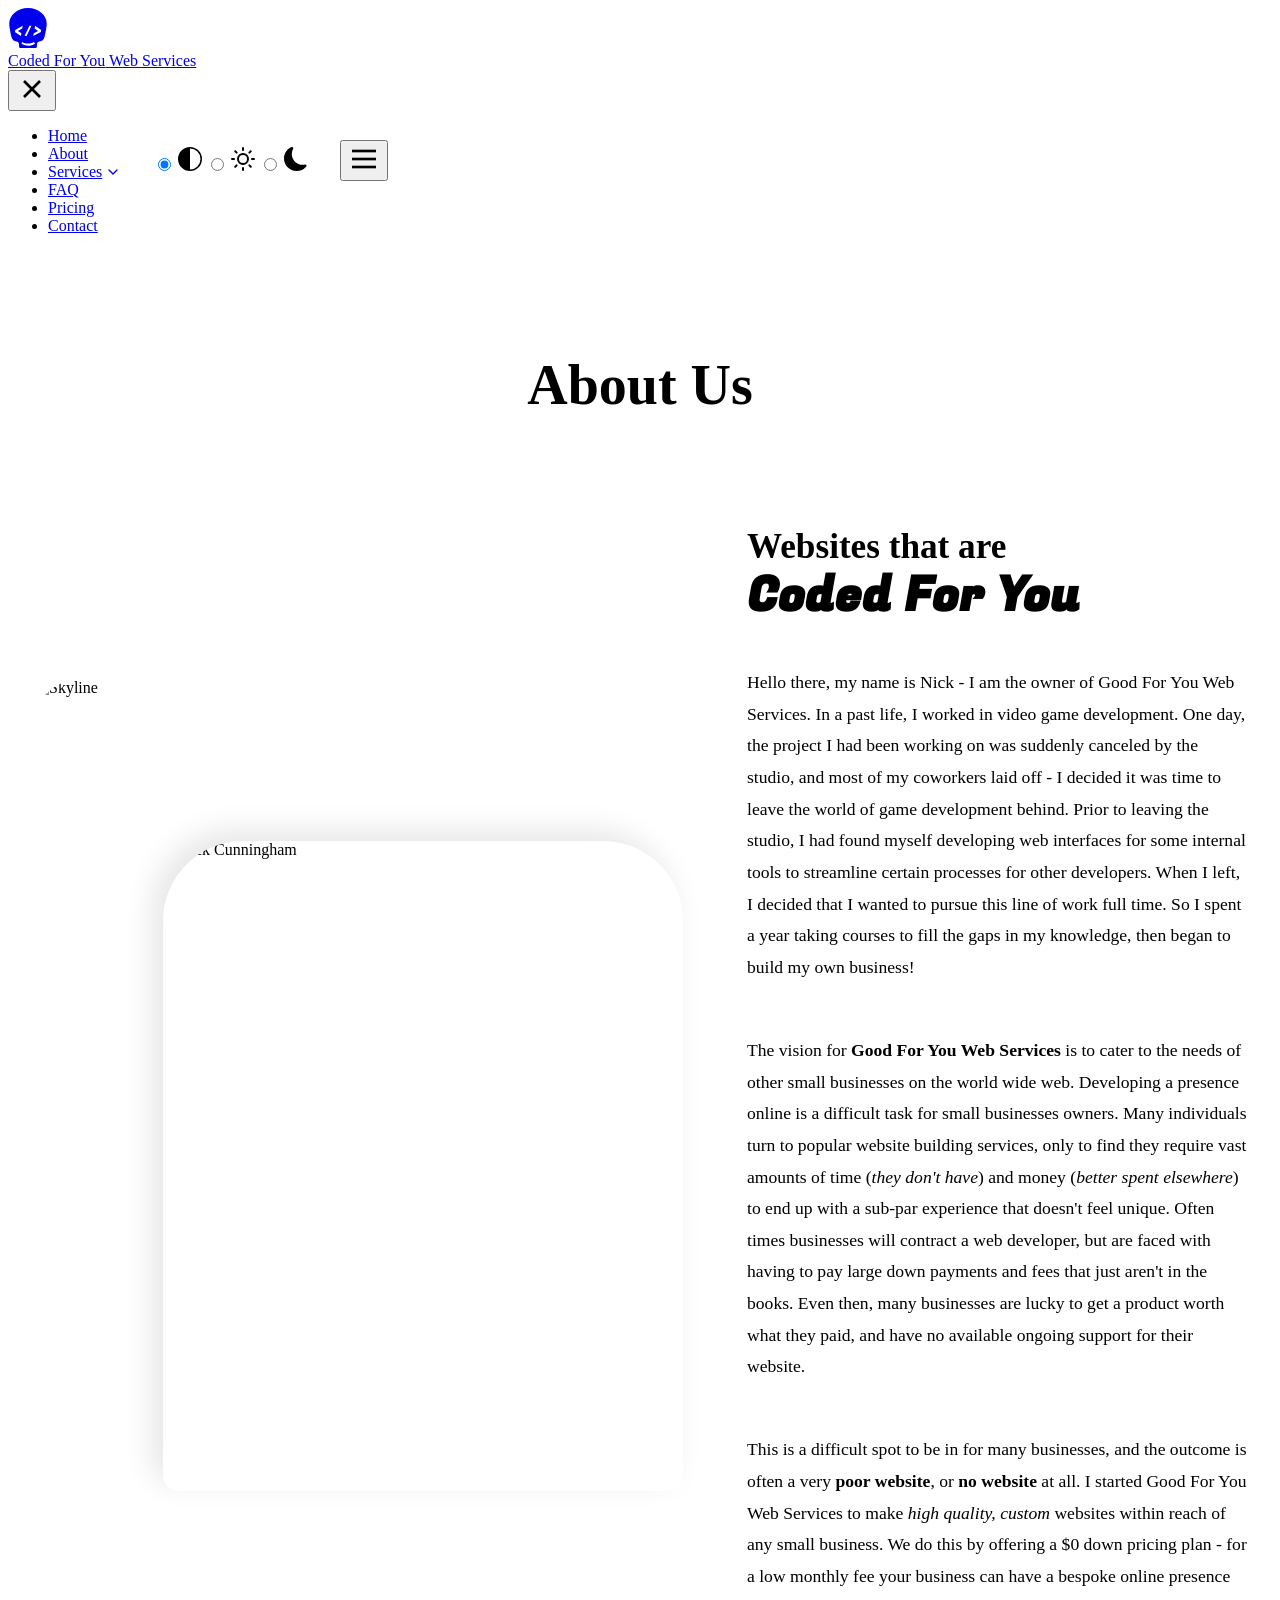
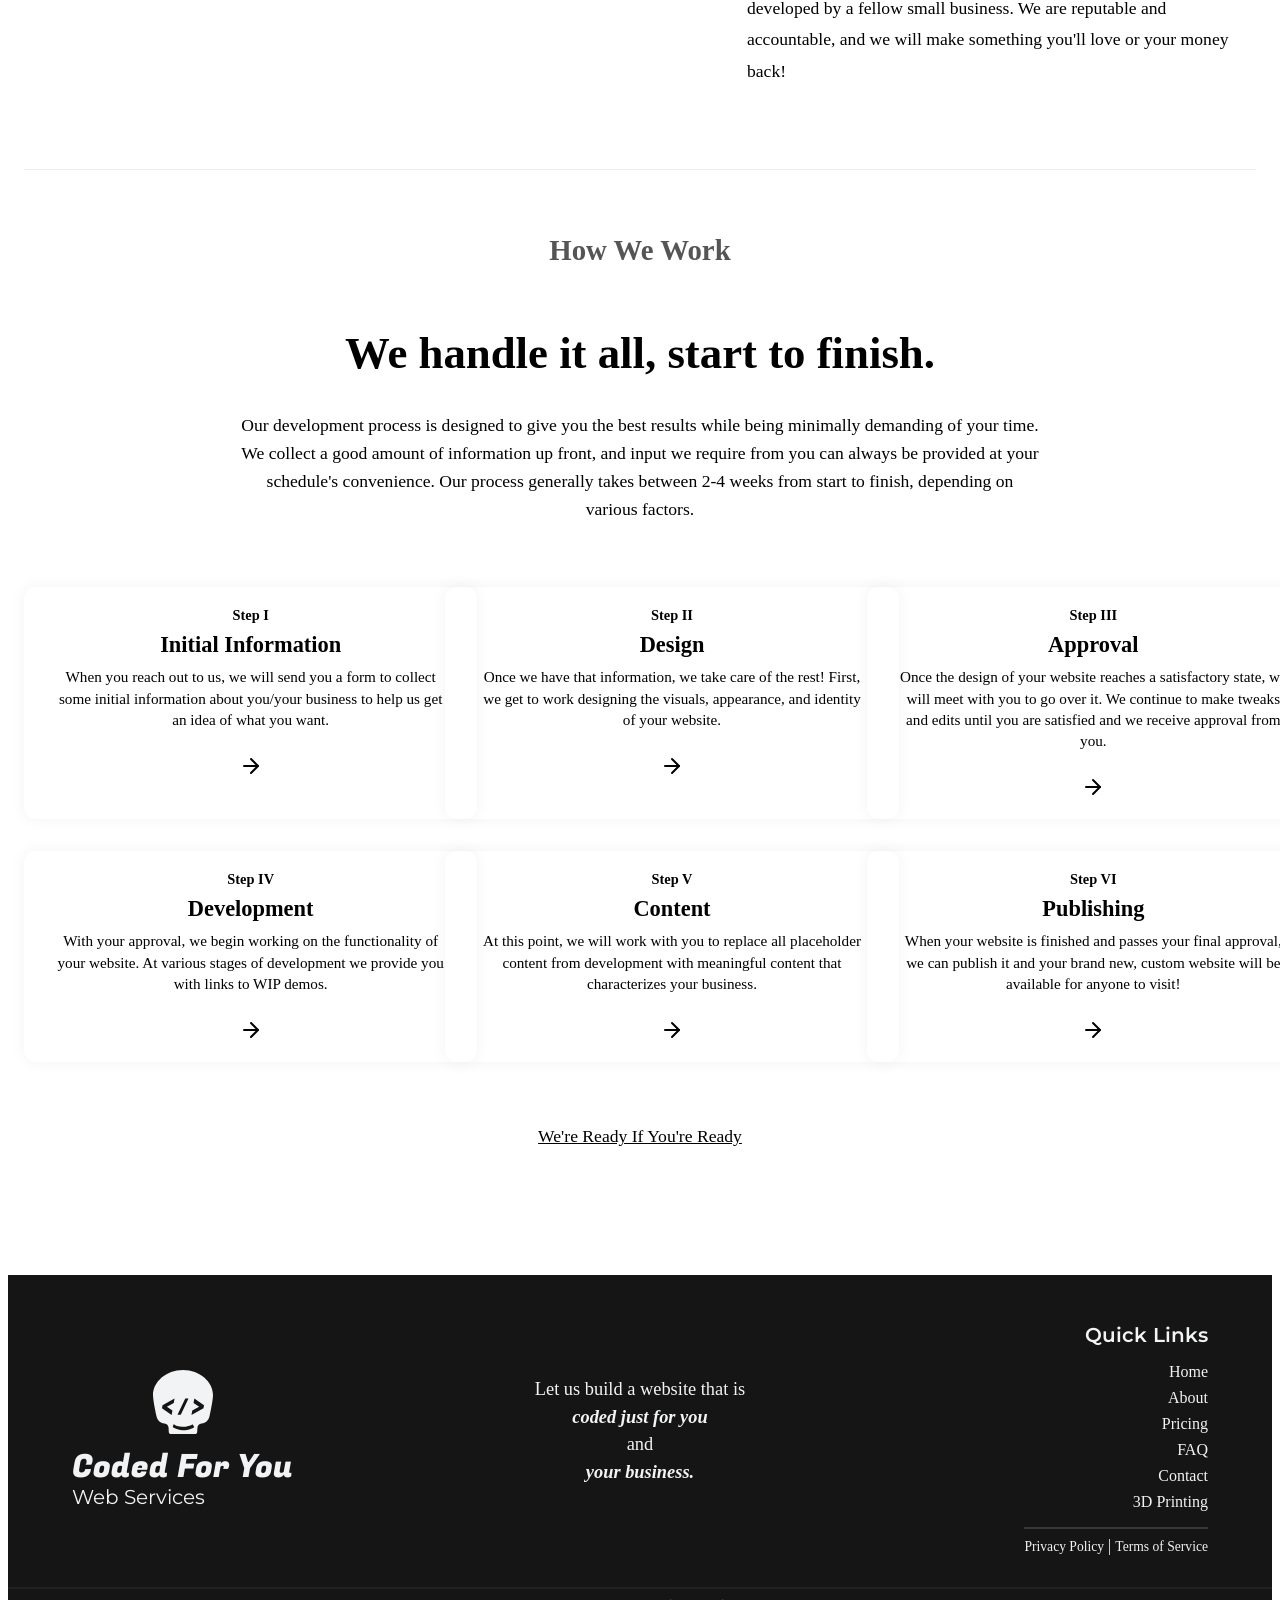
==== commit cae545ef: "fixing pricinf and minor bugs" ====
--- a/public/about/index.html
+++ b/public/about/index.html
@@ -1,4 +1,4 @@
-<!doctype html><html lang=en-us><head><meta charset=UTF-8><meta name=viewport content="width=device-width,initial-scale=1"><title>Who we are</title><link href="https://fonts.googleapis.com/css2?family=Fugaz+One&family=Montserrat:wght@400;700&family=Noto+Sans:wght@400;700&display=swap" rel=stylesheet><link rel=stylesheet href=/Code4you/css/style.css><script>const storedThemeMode=localStorage.getItem("theme-mode")||"auto";if(document.documentElement.setAttribute("data-theme-mode",storedThemeMode),storedThemeMode==="auto"){const e=window.matchMedia("(prefers-color-scheme: dark)").matches;document.documentElement.setAttribute("data-theme",e?"dark":"light")}else document.documentElement.setAttribute("data-theme",storedThemeMode)</script></head><body><header id=site-header><div class="container header-inner"><a href=/Code4you/ class=logo><div class=logo-icon><svg width="40" height="40" viewBox="0 0 960 1024" style="fill-rule:evenodd;clip-rule:evenodd"><path d="M480 0c269.652.0 480 190.715 480 4e2-1.113 87.192-40.791 272.72-55.032 337-15.234 68.765-57.024 111.215-128.407 120-39.051 4.086-60.291 27.163-65.223 64l-4.077 70c-1.019 24-15.962 33-39.745 33H292.484c-23.783.0-38.726-9-39.745-33l-4.077-70c-4.932-36.837-26.172-59.914-65.223-64-71.383-8.785-113.173-51.235-128.407-120-14.241-64.28-53.919-249.808-55.032-337 0-209.285 210.348-4e2 480-4e2zm327.48 613.579 9-51.5-155-105-12.5 70 89 61-110 60-12.5 70 192-104.5zm-363.23 102.75L568 457.079h-52l-124 259.25h52.25zm-145.73 1.75 12.5-70-89-60 110.5-61 12-70-192 105-9 51.5 155 104.5zm109.107 183.18c-14.961-3.743-29.362-8.684-43.205-14.823-13.806-5.926-22.698-10.188-26.676-12.787-4.192-2.561-7.417-4.632-9.676-6.214l-12.282 46.387 10.166 7.118c15.913 10.395 42.338 21.136 79.275 32.224 17.646 5.249 39.12 8.502 64.423 9.761 25.341 1.472 50.067.082 74.178-4.169 24.112-4.252 46.014-10.424 65.708-18.517 19.732-7.879 32.447-13.751 38.146-17.616 5.736-3.652 10.054-6.613 12.954-8.885l-28.648-46.43-3.766 2.974c-5.837 4.329-16.544 9.737-32.121 16.224-7.342 3.275-16.769 6.587-28.279 9.937-11.259 3.525-25.743 6.849-43.453 9.972-17.497 3.085-37.579 3.986-60.246 2.702-22.667-1.283-41.5-3.903-56.498-7.858z" fill="currentColor"/></svg></div><div class=logo-text-wrapper><span class=logo-text-main>Code For You</span>
+<!doctype html><html lang=en-us><head><meta charset=UTF-8><meta name=viewport content="width=device-width,initial-scale=1"><title>Who we are</title><link href="https://fonts.googleapis.com/css2?family=Fugaz+One&family=Montserrat:wght@400;700&family=Noto+Sans:wght@400;700&display=swap" rel=stylesheet><link rel=stylesheet href=/Code4you/css/style.css><script>const storedThemeMode=localStorage.getItem("theme-mode")||"auto";if(document.documentElement.setAttribute("data-theme-mode",storedThemeMode),storedThemeMode==="auto"){const e=window.matchMedia("(prefers-color-scheme: dark)").matches;document.documentElement.setAttribute("data-theme",e?"dark":"light")}else document.documentElement.setAttribute("data-theme",storedThemeMode)</script></head><body><header id=site-header><div class="container header-inner"><a href=/Code4you/ class=logo><div class=logo-icon><svg width="40" height="40" viewBox="0 0 960 1024" style="fill-rule:evenodd;clip-rule:evenodd"><path d="M480 0c269.652.0 480 190.715 480 4e2-1.113 87.192-40.791 272.72-55.032 337-15.234 68.765-57.024 111.215-128.407 120-39.051 4.086-60.291 27.163-65.223 64l-4.077 70c-1.019 24-15.962 33-39.745 33H292.484c-23.783.0-38.726-9-39.745-33l-4.077-70c-4.932-36.837-26.172-59.914-65.223-64-71.383-8.785-113.173-51.235-128.407-120-14.241-64.28-53.919-249.808-55.032-337 0-209.285 210.348-4e2 480-4e2zm327.48 613.579 9-51.5-155-105-12.5 70 89 61-110 60-12.5 70 192-104.5zm-363.23 102.75L568 457.079h-52l-124 259.25h52.25zm-145.73 1.75 12.5-70-89-60 110.5-61 12-70-192 105-9 51.5 155 104.5zm109.107 183.18c-14.961-3.743-29.362-8.684-43.205-14.823-13.806-5.926-22.698-10.188-26.676-12.787-4.192-2.561-7.417-4.632-9.676-6.214l-12.282 46.387 10.166 7.118c15.913 10.395 42.338 21.136 79.275 32.224 17.646 5.249 39.12 8.502 64.423 9.761 25.341 1.472 50.067.082 74.178-4.169 24.112-4.252 46.014-10.424 65.708-18.517 19.732-7.879 32.447-13.751 38.146-17.616 5.736-3.652 10.054-6.613 12.954-8.885l-28.648-46.43-3.766 2.974c-5.837 4.329-16.544 9.737-32.121 16.224-7.342 3.275-16.769 6.587-28.279 9.937-11.259 3.525-25.743 6.849-43.453 9.972-17.497 3.085-37.579 3.986-60.246 2.702-22.667-1.283-41.5-3.903-56.498-7.858z" fill="currentColor"/></svg></div><div class=logo-text-wrapper><span class=logo-text-main>Coded For You</span>
 <span class=logo-text-sub>Web Services</span></div></a><nav style=display:flex;align-items:center;gap:2rem><div class=nav-drawer id=nav-drawer><button class=close-menu id=close-menu-btn aria-label="Close Menu">
 <svg width="32" height="32" viewBox="0 0 24 24" fill="none" stroke="currentColor" stroke-width="2"><line x1="18" y1="6" x2="6" y2="18"/><line x1="6" y1="6" x2="18" y2="18"/></svg></button><ul class=nav-menu><li><a href=https://r41nm4k3r.github.io/Code4you/>Home</a></li><li><a href=https://r41nm4k3r.github.io/Code4you/about/>About</a></li><li style=position:relative class=dropdown-wrapper><a href=# style=display:flex;align-items:center;gap:.2rem>Services <svg width="16" height="16" viewBox="0 0 24 24" fill="none" stroke="currentColor" stroke-width="2" stroke-linecap="round" stroke-linejoin="round"><polyline points="6 9 12 15 18 9"/></svg></a><ul class=dropdown-menu style="display:none;position:absolute;top:100%;left:0;background:var(--bg-white);border-radius:8px;padding:1rem;box-shadow:0 4px 12px rgba(0,0,0,.1);flex-direction:column;gap:1rem;min-width:150px;z-index:100"><li><a href=https://r41nm4k3r.github.io/Code4you/#services style=font-weight:400;font-size:1rem>Web Design</a></li><li><a href=https://r41nm4k3r.github.io/Code4you/printing/ style=font-weight:400;font-size:1rem>3D Printing</a></li></ul></li><li><a href=https://r41nm4k3r.github.io/Code4you/faq/>FAQ</a></li><li><a href=https://r41nm4k3r.github.io/Code4you/pricing/>Pricing</a></li><li><a href=https://r41nm4k3r.github.io/Code4you/contact/>Contact</a></li></ul></div><div class=theme-toggle-group id=theme-toggle-group><label class=theme-radio title="Automatic Theme"><input type=radio name=theme value=auto>
 <svg class="bi bi-circle-half" width="24" height="24" fill="currentColor" viewBox="0 0 16 16"><path d="M8 15A7 7 0 108 1zm0 1A8 8 0 118 0a8 8 0 010 16"/></svg>
@@ -7,5 +7,5 @@
 </label><label class=theme-radio title="Dark Theme"><input type=radio name=theme value=dark>
 <svg class="bi bi-moon-fill" width="24" height="24" viewBox="0 0 16 16" fill="currentColor"><path d="M6 .278a.77.77.0 01.08.858 7.2 7.2.0 00-.878 3.46c0 4.021 3.278 7.277 7.318 7.277q.792-.001 1.533-.16a.79.79.0 01.81.316.73.73.0 01-.031.893A8.35 8.35.0 018.344 16C3.734 16 0 12.286.0 7.71.0 4.266 2.114 1.312 5.124.06A.75.75.0 016 .278" fill="currentColor"/></svg></label></div><button class=menu-toggle id=mobile-menu-btn aria-label="Toggle Menu">
 <svg width="32" height="32" viewBox="0 0 24 24" fill="none" stroke="currentColor" stroke-width="2"><line x1="3" y1="12" x2="21" y2="12"/><line x1="3" y1="6" x2="21" y2="6"/><line x1="3" y1="18" x2="21" y2="18"/></svg></button></nav></div></header><script>document.addEventListener("DOMContentLoaded",()=>{const t=document.getElementById("site-header"),s=document.querySelectorAll('input[name="theme"]'),o=localStorage.getItem("theme-mode")||"auto";s.forEach(e=>{e.value===o&&(e.checked=!0),e.addEventListener("change",e=>{const t=e.target.value;if(localStorage.setItem("theme-mode",t),document.documentElement.setAttribute("data-theme-mode",t),t==="auto"){const e=window.matchMedia("(prefers-color-scheme: dark)").matches;document.documentElement.setAttribute("data-theme",e?"dark":"light")}else document.documentElement.setAttribute("data-theme",t)})});const n=()=>{window.scrollY>20?t.classList.add("scrolled"):t.classList.remove("scrolled")};window.addEventListener("scroll",n,{passive:!0}),n();const i=document.getElementById("mobile-menu-btn"),a=document.getElementById("close-menu-btn"),e=document.getElementById("nav-drawer");i.addEventListener("click",()=>{e.classList.add("open")}),a.addEventListener("click",()=>{e.classList.remove("open")});const r=e.querySelectorAll("a");r.forEach(t=>{t.addEventListener("click",()=>{e.classList.remove("open")})})})</script><main><div class="about-page container" style="padding:4rem 1rem;max-width:1400px"><h1 style=text-align:center;font-size:3.5rem;margin-bottom:3rem>About Us</h1><div class=about-hero-grid style=display:flex;flex-direction:row;gap:4rem;align-items:center;justify-content:center;margin-bottom:4rem><div class=hero-images-wrapper style=position:relative;width:100%;flex:1;max-width:650px;aspect-ratio:.8><img src=https://goodforyou.services/images/pages/about/background.webp alt=Skyline class=image-background style=position:absolute;top:0;left:0;width:80%;height:80%;object-fit:cover;border-radius:3rem>
-<img src=https://goodforyou.services/images/profiles/ncunningham.webp alt="Nick Cunningham" class=image-profile style="position:absolute;bottom:0;right:0;width:80%;height:80%;object-fit:cover;border-radius:5rem 5rem 1rem 1rem;box-shadow:-10px -10px 30px rgba(0,0,0,.1)"></div><div class=about-content style=flex:1;text-align:left;max-width:500px;padding-top:2rem><h2 style=font-size:2.2rem;margin-bottom:1.5rem;line-height:1.2>Websites that are<br><span style="font-family:fugaz one,cursive;color:var(--text-dark);font-size:3rem">Coded For You</span></h2><div style=font-size:1.1rem;line-height:1.8;color:var(--text-dark);display:flex;flex-direction:column;gap:1rem><p>Hello there, my name is Nick - I am the owner of Good For You Web Services. In a past life, I worked in video game development. One day, the project I had been working on was suddenly canceled by the studio, and most of my coworkers laid off - I decided it was time to leave the world of game development behind. Prior to leaving the studio, I had found myself developing web interfaces for some internal tools to streamline certain processes for other developers. When I left, I decided that I wanted to pursue this line of work full time. So I spent a year taking courses to fill the gaps in my knowledge, then began to build my own business!</p><p>The vision for <strong>Good For You Web Services</strong> is to cater to the needs of other small businesses on the world wide web. Developing a presence online is a difficult task for small businesses owners. Many individuals turn to popular website building services, only to find they require vast amounts of time (<em>they don't have</em>) and money (<em>better spent elsewhere</em>) to end up with a sub-par experience that doesn't feel unique. Often times businesses will contract a web developer, but are faced with having to pay large down payments and fees that just aren't in the books. Even then, many businesses are lucky to get a product worth what they paid, and have no available ongoing support for their website.</p><p>This is a difficult spot to be in for many businesses, and the outcome is often a very <strong>poor website</strong>, or <strong>no website</strong> at all. I started Good For You Web Services to make <em>high quality, custom</em> websites within reach of any small business. We do this by offering a $0 down pricing plan - for a low monthly fee your business can have a bespoke online presence developed by a fellow small business. We are reputable and accountable, and we will make something you'll love or your money back!</p></div></div></div><hr style="border:none;border-top:1px solid #eee;margin:4rem 0"><section class=process-section style=text-align:center;margin-bottom:4rem><h3 style=font-size:1.8rem;color:#555;margin-bottom:.5rem>How We Work</h3><h4 style=font-size:2.8rem;color:var(--primary-color);margin-bottom:2rem>We handle it all, start to finish.</h4><p style="font-size:1.1rem;max-width:800px;margin:0 auto 4rem;line-height:1.6;color:var(--text-dark)">Our development process is designed to give you the best results while being minimally demanding of your time. We collect a good amount of information up front, and input we require from you can always be provided at your schedule's convenience. Our process generally takes between 2-4 weeks from start to finish, depending on various factors.</p><div class=process-steps style="display:grid;grid-template-columns:repeat(3,1fr);gap:2rem;width:100%;max-width:100%;margin:0 auto;text-align:center"><div class=process-step><span class=step-label>Step I</span><h5 class=step-title>Initial Information</h5><p class=step-desc>When you reach out to us, we will send you a form to collect some initial information about you/your business to help us get an idea of what you want.</p><svg class="step-arrow" width="24" height="24" viewBox="0 0 24 24" fill="none" stroke="currentColor" stroke-width="2" stroke-linecap="round" stroke-linejoin="round"><line x1="5" y1="12" x2="19" y2="12"/><polyline points="12 5 19 12 12 19"/></svg></div><div class=process-step><span class=step-label>Step II</span><h5 class=step-title>Design</h5><p class=step-desc>Once we have that information, we take care of the rest! First, we get to work designing the visuals, appearance, and identity of your website.</p><svg class="step-arrow" width="24" height="24" viewBox="0 0 24 24" fill="none" stroke="currentColor" stroke-width="2" stroke-linecap="round" stroke-linejoin="round"><line x1="5" y1="12" x2="19" y2="12"/><polyline points="12 5 19 12 12 19"/></svg></div><div class=process-step><span class=step-label>Step III</span><h5 class=step-title>Approval</h5><p class=step-desc>Once the design of your website reaches a satisfactory state, we will meet with you to go over it. We continue to make tweaks and edits until you are satisfied and we receive approval from you.</p><svg class="step-arrow" width="24" height="24" viewBox="0 0 24 24" fill="none" stroke="currentColor" stroke-width="2" stroke-linecap="round" stroke-linejoin="round"><line x1="5" y1="12" x2="19" y2="12"/><polyline points="12 5 19 12 12 19"/></svg></div><div class=process-step><span class=step-label>Step IV</span><h5 class=step-title>Development</h5><p class=step-desc>With your approval, we begin working on the functionality of your website. At various stages of development we provide you with links to WIP demos.</p><svg class="step-arrow" width="24" height="24" viewBox="0 0 24 24" fill="none" stroke="currentColor" stroke-width="2" stroke-linecap="round" stroke-linejoin="round"><line x1="5" y1="12" x2="19" y2="12"/><polyline points="12 5 19 12 12 19"/></svg></div><div class=process-step><span class=step-label>Step V</span><h5 class=step-title>Content</h5><p class=step-desc>At this point, we will work with you to replace all placeholder content from development with meaningful content that characterizes your business.</p><svg class="step-arrow" width="24" height="24" viewBox="0 0 24 24" fill="none" stroke="currentColor" stroke-width="2" stroke-linecap="round" stroke-linejoin="round"><line x1="5" y1="12" x2="19" y2="12"/><polyline points="12 5 19 12 12 19"/></svg></div><div class=process-step><span class=step-label>Step VI</span><h5 class=step-title>Publishing</h5><p class=step-desc>When your website is finished and passes your final approval, we can publish it and your brand new, custom website will be available for anyone to visit!</p><svg class="step-arrow" width="24" height="24" viewBox="0 0 24 24" fill="none" stroke="currentColor" stroke-width="2" stroke-linecap="round" stroke-linejoin="round"><line x1="5" y1="12" x2="19" y2="12"/><polyline points="12 5 19 12 12 19"/></svg></div></div><div style=margin-top:4rem><a href=/contact/ class=cta-button style=background-color:var(--primary-color);color:var(--dark-accent);display:inline-block;font-size:1.1rem>We're Ready If You're Ready</a></div></section></div><style>.process-step{position:relative;background-color:var(--bg-white);padding:1.25rem 2rem;border-radius:.75rem;box-shadow:0 0 1rem rgba(0,0,0,5%);display:flex;flex-direction:column;align-items:center;gap:.5rem;overflow:hidden;z-index:1;color:var(--text-dark);transition:color .15s ease-in-out;cursor:default;width:100%}.step-label{font-weight:800;color:var(--primary-color);font-size:.9rem;transition:color .15s ease-in-out}.step-title{font-size:1.4rem;margin:0;font-weight:700}.step-desc{font-size:.95rem;line-height:1.4;margin:0}.step-arrow{color:var(--primary-color);margin-top:1rem;transition:color .15s ease-in-out}.process-step::after{content:"";position:absolute;top:0;left:0;z-index:-1;height:100%;width:0%;background-color:var(--primary-color);transition:width .15s ease-in-out}.process-step:hover::after{width:100%}.process-step:hover{color:#fff}.process-step:hover .step-label,.process-step:hover .step-arrow{color:#fff}</style></main><footer class=site-footer><div class=footer-content><div class=footer-hero><a href=https://r41nm4k3r.github.io/Code4you/ class=footer-logo><div class=footer-logo-image><svg width="64" height="64" viewBox="0 0 960 1024" style="fill-rule:evenodd;clip-rule:evenodd"><path d="M480 0c269.652.0 480 190.715 480 4e2-1.113 87.192-40.791 272.72-55.032 337-15.234 68.765-57.024 111.215-128.407 120-39.051 4.086-60.291 27.163-65.223 64l-4.077 70c-1.019 24-15.962 33-39.745 33H292.484c-23.783.0-38.726-9-39.745-33l-4.077-70c-4.932-36.837-26.172-59.914-65.223-64-71.383-8.785-113.173-51.235-128.407-120-14.241-64.28-53.919-249.808-55.032-337 0-209.285 210.348-4e2 480-4e2zm327.48 613.579 9-51.5-155-105-12.5 70 89 61-110 60-12.5 70 192-104.5zm-363.23 102.75L568 457.079h-52l-124 259.25h52.25zm-145.73 1.75 12.5-70-89-60 110.5-61 12-70-192 105-9 51.5 155 104.5zm109.107 183.18c-14.961-3.743-29.362-8.684-43.205-14.823-13.806-5.926-22.698-10.188-26.676-12.787-4.192-2.561-7.417-4.632-9.676-6.214l-12.282 46.387 10.166 7.118c15.913 10.395 42.338 21.136 79.275 32.224 17.646 5.249 39.12 8.502 64.423 9.761 25.341 1.472 50.067.082 74.178-4.169 24.112-4.252 46.014-10.424 65.708-18.517 19.732-7.879 32.447-13.751 38.146-17.616 5.736-3.652 10.054-6.613 12.954-8.885l-28.648-46.43-3.766 2.974c-5.837 4.329-16.544 9.737-32.121 16.224-7.342 3.275-16.769 6.587-28.279 9.937-11.259 3.525-25.743 6.849-43.453 9.972-17.497 3.085-37.579 3.986-60.246 2.702-22.667-1.283-41.5-3.903-56.498-7.858z" fill="currentColor"/></svg></div><div class=footer-logo-text><span class=footer-logo-heading>Code For You</span>
-<span class=footer-logo-subheading>Web Services</span></div></a></div><div class=footer-quote><p>Let us build a website that is<br><strong><em>coded just for you</em></strong><br>and<br><strong><em>your business.</em></strong></p></div><div class=footer-links><div class=footer-quick-links><h2>Quick Links</h2><ul><li><a href=https://r41nm4k3r.github.io/Code4you/>Home</a></li><li><a href=https://r41nm4k3r.github.io/Code4you/about/>About</a></li><li><a href=https://r41nm4k3r.github.io/Code4you/pricing/>Pricing</a></li><li><a href=https://r41nm4k3r.github.io/Code4you/faq/>FAQ</a></li><li><a href=https://r41nm4k3r.github.io/Code4you/contact/>Contact</a></li><li><a href=https://r41nm4k3r.github.io/Code4you/printing/>3D Printing</a></li></ul></div><div class=footer-legal-links><hr><ul><li><a href=/privacy/>Privacy Policy</a></li><li><a href=/terms/>Terms of Service</a></li></ul></div></div></div><div class=footer-copyright><span class=footer-copyright-text>&copy; 2026 Code For You Web Services. All rights reserved.</span></div></footer><style>.site-footer{width:100%;background-color:#151515;color:#f2f3f4;padding:0}.footer-content{max-width:1440px;display:block;padding:1rem}@media(min-width:1024px){.footer-content{display:grid;grid-template-columns:repeat(3,1fr);margin:0 4rem;padding:0;max-width:none}}@media(min-width:1440px){.footer-content{margin:0 auto;max-width:1440px}}.footer-hero{padding:2rem 0;text-align:center}@media(min-width:1024px){.footer-hero{text-align:left}}.footer-logo{display:inline-block;width:fit-content;text-align:center;text-decoration:none;color:#f2f3f4}@media(min-width:1024px){.footer-logo{display:flex;flex-direction:column;justify-content:center;height:100%;text-align:left}}.footer-logo-image{display:inline-block;height:64px;width:64px;max-height:64px;margin:1rem auto;color:#f2f3f4}.footer-logo-text{display:block}.footer-logo-heading{display:block;font-family:fugaz one,cursive;font-size:2rem;color:#f2f3f4;line-height:1.1}.footer-logo-subheading{display:block;font-family:montserrat,sans-serif;font-size:1.25rem;color:#f2f3f4;font-weight:400}.footer-quote{text-align:center;font-size:1.15rem;font-weight:300;line-height:1.5;padding:1rem 0}@media(min-width:1024px){.footer-quote{display:flex;flex-direction:column;justify-content:center;align-items:center;margin:2rem;padding-top:1rem}}.footer-quote strong{font-weight:600}.footer-links{padding:2rem 0;text-align:center}@media(min-width:1024px){.footer-links{display:flex;flex-direction:column;justify-content:center;align-items:flex-end;text-align:right}}.footer-quick-links h2{font-family:montserrat,sans-serif;font-weight:600;font-size:1.25rem;margin:1rem 0;color:#f2f3f4}.footer-quick-links ul{display:inline-block;list-style:none;margin:0;padding:0}.footer-quick-links ul li{margin-bottom:.5rem}.footer-quick-links ul a{text-decoration:none;color:#f2f3f4;transition:color .2s ease}.footer-quick-links ul a:hover{color:var(--primary-color)}.footer-legal-links{width:fit-content;margin:0 auto}@media(min-width:1024px){.footer-legal-links{margin:0}}.footer-legal-links hr{margin-bottom:.5rem;border:.0625rem solid #383838}.footer-legal-links ul{display:inline-block;list-style:none;margin:0;padding:0}.footer-legal-links ul li{display:inline}.footer-legal-links ul li:not(:first-child)::before{content:" | "}.footer-legal-links ul a{text-decoration:none;color:#f2f3f4;font-size:.85rem}.footer-legal-links ul a:hover{color:var(--primary-color)}.footer-copyright{text-align:center;font-family:montserrat,sans-serif;font-size:.75rem;font-weight:600;border-top:.125rem solid #202020}.footer-copyright-text{display:inline-block;line-height:2rem;vertical-align:middle}</style></body></html>+<img src=https://goodforyou.services/images/profiles/ncunningham.webp alt="Nick Cunningham" class=image-profile style="position:absolute;bottom:0;right:0;width:80%;height:80%;object-fit:cover;border-radius:5rem 5rem 1rem 1rem;box-shadow:-10px -10px 30px rgba(0,0,0,.1)"></div><div class=about-content style=flex:1;text-align:left;max-width:500px;padding-top:2rem><h2 style=font-size:2.2rem;margin-bottom:1.5rem;line-height:1.2>Websites that are<br><span style="font-family:fugaz one,cursive;color:var(--text-dark);font-size:3rem">Coded For You</span></h2><div style=font-size:1.1rem;line-height:1.8;color:var(--text-dark);display:flex;flex-direction:column;gap:1rem><p>Hello there, my name is Nick - I am the owner of Good For You Web Services. In a past life, I worked in video game development. One day, the project I had been working on was suddenly canceled by the studio, and most of my coworkers laid off - I decided it was time to leave the world of game development behind. Prior to leaving the studio, I had found myself developing web interfaces for some internal tools to streamline certain processes for other developers. When I left, I decided that I wanted to pursue this line of work full time. So I spent a year taking courses to fill the gaps in my knowledge, then began to build my own business!</p><p>The vision for <strong>Good For You Web Services</strong> is to cater to the needs of other small businesses on the world wide web. Developing a presence online is a difficult task for small businesses owners. Many individuals turn to popular website building services, only to find they require vast amounts of time (<em>they don't have</em>) and money (<em>better spent elsewhere</em>) to end up with a sub-par experience that doesn't feel unique. Often times businesses will contract a web developer, but are faced with having to pay large down payments and fees that just aren't in the books. Even then, many businesses are lucky to get a product worth what they paid, and have no available ongoing support for their website.</p><p>This is a difficult spot to be in for many businesses, and the outcome is often a very <strong>poor website</strong>, or <strong>no website</strong> at all. I started Good For You Web Services to make <em>high quality, custom</em> websites within reach of any small business. We do this by offering a $0 down pricing plan - for a low monthly fee your business can have a bespoke online presence developed by a fellow small business. We are reputable and accountable, and we will make something you'll love or your money back!</p></div></div></div><hr style="border:none;border-top:1px solid #eee;margin:4rem 0"><section class=process-section style=text-align:center;margin-bottom:4rem><h3 style=font-size:1.8rem;color:#555;margin-bottom:.5rem>How We Work</h3><h4 style=font-size:2.8rem;color:var(--primary-color);margin-bottom:2rem>We handle it all, start to finish.</h4><p style="font-size:1.1rem;max-width:800px;margin:0 auto 4rem;line-height:1.6;color:var(--text-dark)">Our development process is designed to give you the best results while being minimally demanding of your time. We collect a good amount of information up front, and input we require from you can always be provided at your schedule's convenience. Our process generally takes between 2-4 weeks from start to finish, depending on various factors.</p><div class=process-steps style="display:grid;grid-template-columns:repeat(3,1fr);gap:2rem;width:100%;max-width:100%;margin:0 auto;text-align:center"><div class=process-step><span class=step-label>Step I</span><h5 class=step-title>Initial Information</h5><p class=step-desc>When you reach out to us, we will send you a form to collect some initial information about you/your business to help us get an idea of what you want.</p><svg class="step-arrow" width="24" height="24" viewBox="0 0 24 24" fill="none" stroke="currentColor" stroke-width="2" stroke-linecap="round" stroke-linejoin="round"><line x1="5" y1="12" x2="19" y2="12"/><polyline points="12 5 19 12 12 19"/></svg></div><div class=process-step><span class=step-label>Step II</span><h5 class=step-title>Design</h5><p class=step-desc>Once we have that information, we take care of the rest! First, we get to work designing the visuals, appearance, and identity of your website.</p><svg class="step-arrow" width="24" height="24" viewBox="0 0 24 24" fill="none" stroke="currentColor" stroke-width="2" stroke-linecap="round" stroke-linejoin="round"><line x1="5" y1="12" x2="19" y2="12"/><polyline points="12 5 19 12 12 19"/></svg></div><div class=process-step><span class=step-label>Step III</span><h5 class=step-title>Approval</h5><p class=step-desc>Once the design of your website reaches a satisfactory state, we will meet with you to go over it. We continue to make tweaks and edits until you are satisfied and we receive approval from you.</p><svg class="step-arrow" width="24" height="24" viewBox="0 0 24 24" fill="none" stroke="currentColor" stroke-width="2" stroke-linecap="round" stroke-linejoin="round"><line x1="5" y1="12" x2="19" y2="12"/><polyline points="12 5 19 12 12 19"/></svg></div><div class=process-step><span class=step-label>Step IV</span><h5 class=step-title>Development</h5><p class=step-desc>With your approval, we begin working on the functionality of your website. At various stages of development we provide you with links to WIP demos.</p><svg class="step-arrow" width="24" height="24" viewBox="0 0 24 24" fill="none" stroke="currentColor" stroke-width="2" stroke-linecap="round" stroke-linejoin="round"><line x1="5" y1="12" x2="19" y2="12"/><polyline points="12 5 19 12 12 19"/></svg></div><div class=process-step><span class=step-label>Step V</span><h5 class=step-title>Content</h5><p class=step-desc>At this point, we will work with you to replace all placeholder content from development with meaningful content that characterizes your business.</p><svg class="step-arrow" width="24" height="24" viewBox="0 0 24 24" fill="none" stroke="currentColor" stroke-width="2" stroke-linecap="round" stroke-linejoin="round"><line x1="5" y1="12" x2="19" y2="12"/><polyline points="12 5 19 12 12 19"/></svg></div><div class=process-step><span class=step-label>Step VI</span><h5 class=step-title>Publishing</h5><p class=step-desc>When your website is finished and passes your final approval, we can publish it and your brand new, custom website will be available for anyone to visit!</p><svg class="step-arrow" width="24" height="24" viewBox="0 0 24 24" fill="none" stroke="currentColor" stroke-width="2" stroke-linecap="round" stroke-linejoin="round"><line x1="5" y1="12" x2="19" y2="12"/><polyline points="12 5 19 12 12 19"/></svg></div></div><div style=margin-top:4rem><a href=/contact/ class=cta-button style=background-color:var(--primary-color);color:var(--dark-accent);display:inline-block;font-size:1.1rem>We're Ready If You're Ready</a></div></section></div><style>.process-step{position:relative;background-color:var(--bg-white);padding:1.25rem 2rem;border-radius:.75rem;box-shadow:0 0 1rem rgba(0,0,0,5%);display:flex;flex-direction:column;align-items:center;gap:.5rem;overflow:hidden;z-index:1;color:var(--text-dark);transition:color .15s ease-in-out;cursor:default;width:100%}.step-label{font-weight:800;color:var(--primary-color);font-size:.9rem;transition:color .15s ease-in-out}.step-title{font-size:1.4rem;margin:0;font-weight:700}.step-desc{font-size:.95rem;line-height:1.4;margin:0}.step-arrow{color:var(--primary-color);margin-top:1rem;transition:color .15s ease-in-out}.process-step::after{content:"";position:absolute;top:0;left:0;z-index:-1;height:100%;width:0%;background-color:var(--primary-color);transition:width .15s ease-in-out}.process-step:hover::after{width:100%}.process-step:hover{color:#fff}.process-step:hover .step-label,.process-step:hover .step-arrow{color:#fff}</style></main><footer class=site-footer><div class=footer-content><div class=footer-hero><a href=https://r41nm4k3r.github.io/Code4you/ class=footer-logo><div class=footer-logo-image><svg width="64" height="64" viewBox="0 0 960 1024" style="fill-rule:evenodd;clip-rule:evenodd"><path d="M480 0c269.652.0 480 190.715 480 4e2-1.113 87.192-40.791 272.72-55.032 337-15.234 68.765-57.024 111.215-128.407 120-39.051 4.086-60.291 27.163-65.223 64l-4.077 70c-1.019 24-15.962 33-39.745 33H292.484c-23.783.0-38.726-9-39.745-33l-4.077-70c-4.932-36.837-26.172-59.914-65.223-64-71.383-8.785-113.173-51.235-128.407-120-14.241-64.28-53.919-249.808-55.032-337 0-209.285 210.348-4e2 480-4e2zm327.48 613.579 9-51.5-155-105-12.5 70 89 61-110 60-12.5 70 192-104.5zm-363.23 102.75L568 457.079h-52l-124 259.25h52.25zm-145.73 1.75 12.5-70-89-60 110.5-61 12-70-192 105-9 51.5 155 104.5zm109.107 183.18c-14.961-3.743-29.362-8.684-43.205-14.823-13.806-5.926-22.698-10.188-26.676-12.787-4.192-2.561-7.417-4.632-9.676-6.214l-12.282 46.387 10.166 7.118c15.913 10.395 42.338 21.136 79.275 32.224 17.646 5.249 39.12 8.502 64.423 9.761 25.341 1.472 50.067.082 74.178-4.169 24.112-4.252 46.014-10.424 65.708-18.517 19.732-7.879 32.447-13.751 38.146-17.616 5.736-3.652 10.054-6.613 12.954-8.885l-28.648-46.43-3.766 2.974c-5.837 4.329-16.544 9.737-32.121 16.224-7.342 3.275-16.769 6.587-28.279 9.937-11.259 3.525-25.743 6.849-43.453 9.972-17.497 3.085-37.579 3.986-60.246 2.702-22.667-1.283-41.5-3.903-56.498-7.858z" fill="currentColor"/></svg></div><div class=footer-logo-text><span class=footer-logo-heading>Coded For You</span>
+<span class=footer-logo-subheading>Web Services</span></div></a></div><div class=footer-quote><p>Let us build a website that is<br><strong><em>coded just for you</em></strong><br>and<br><strong><em>your business.</em></strong></p></div><div class=footer-links><div class=footer-quick-links><h2>Quick Links</h2><ul><li><a href=https://r41nm4k3r.github.io/Code4you/>Home</a></li><li><a href=https://r41nm4k3r.github.io/Code4you/about/>About</a></li><li><a href=https://r41nm4k3r.github.io/Code4you/pricing/>Pricing</a></li><li><a href=https://r41nm4k3r.github.io/Code4you/faq/>FAQ</a></li><li><a href=https://r41nm4k3r.github.io/Code4you/contact/>Contact</a></li><li><a href=https://r41nm4k3r.github.io/Code4you/printing/>3D Printing</a></li></ul></div><div class=footer-legal-links><hr><ul><li><a href=/privacy/>Privacy Policy</a></li><li><a href=/terms/>Terms of Service</a></li></ul></div></div></div><div class=footer-copyright><span class=footer-copyright-text>&copy; 2026 Coded For You Web Services. All rights reserved.</span></div></footer><style>.site-footer{width:100%;background-color:#151515;color:#f2f3f4;padding:0}.footer-content{max-width:1440px;display:block;padding:1rem}@media(min-width:1024px){.footer-content{display:grid;grid-template-columns:repeat(3,1fr);margin:0 4rem;padding:0;max-width:none}}@media(min-width:1440px){.footer-content{margin:0 auto;max-width:1440px}}.footer-hero{padding:2rem 0;text-align:center}@media(min-width:1024px){.footer-hero{text-align:left}}.footer-logo{display:inline-block;width:fit-content;text-align:center;text-decoration:none;color:#f2f3f4}@media(min-width:1024px){.footer-logo{display:flex;flex-direction:column;justify-content:center;height:100%;text-align:left}}.footer-logo-image{display:inline-block;height:64px;width:64px;max-height:64px;margin:1rem auto;color:#f2f3f4}.footer-logo-text{display:block}.footer-logo-heading{display:block;font-family:fugaz one,cursive;font-size:2rem;color:#f2f3f4;line-height:1.1}.footer-logo-subheading{display:block;font-family:montserrat,sans-serif;font-size:1.25rem;color:#f2f3f4;font-weight:400}.footer-quote{text-align:center;font-size:1.15rem;font-weight:300;line-height:1.5;padding:1rem 0}@media(min-width:1024px){.footer-quote{display:flex;flex-direction:column;justify-content:center;align-items:center;margin:2rem;padding-top:1rem}}.footer-quote strong{font-weight:600}.footer-links{padding:2rem 0;text-align:center}@media(min-width:1024px){.footer-links{display:flex;flex-direction:column;justify-content:center;align-items:flex-end;text-align:right}}.footer-quick-links h2{font-family:montserrat,sans-serif;font-weight:600;font-size:1.25rem;margin:1rem 0;color:#f2f3f4}.footer-quick-links ul{display:inline-block;list-style:none;margin:0;padding:0}.footer-quick-links ul li{margin-bottom:.5rem}.footer-quick-links ul a{text-decoration:none;color:#f2f3f4;transition:color .2s ease}.footer-quick-links ul a:hover{color:var(--primary-color)}.footer-legal-links{width:fit-content;margin:0 auto}@media(min-width:1024px){.footer-legal-links{margin:0}}.footer-legal-links hr{margin-bottom:.5rem;border:.0625rem solid #383838}.footer-legal-links ul{display:inline-block;list-style:none;margin:0;padding:0}.footer-legal-links ul li{display:inline}.footer-legal-links ul li:not(:first-child)::before{content:" | "}.footer-legal-links ul a{text-decoration:none;color:#f2f3f4;font-size:.85rem}.footer-legal-links ul a:hover{color:var(--primary-color)}.footer-copyright{text-align:center;font-family:montserrat,sans-serif;font-size:.75rem;font-weight:600;border-top:.125rem solid #202020}.footer-copyright-text{display:inline-block;line-height:2rem;vertical-align:middle}</style></body></html>
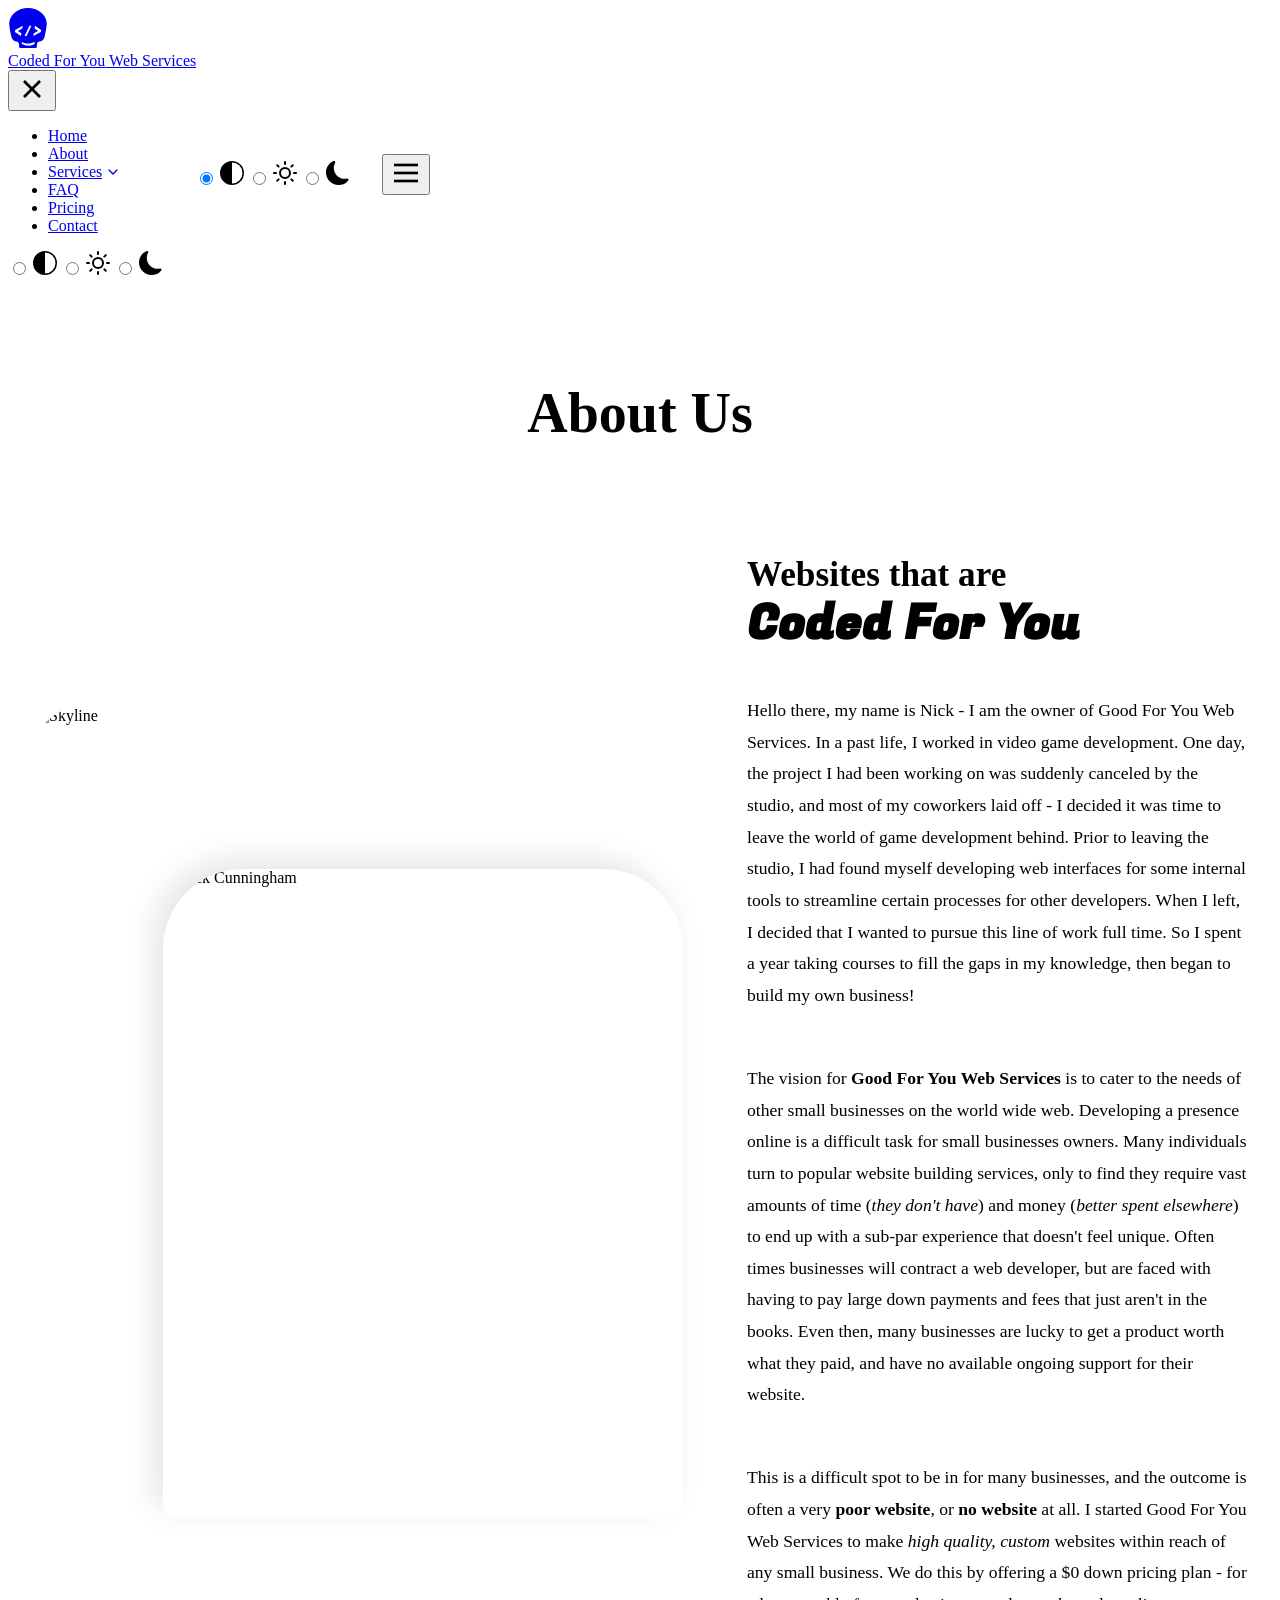
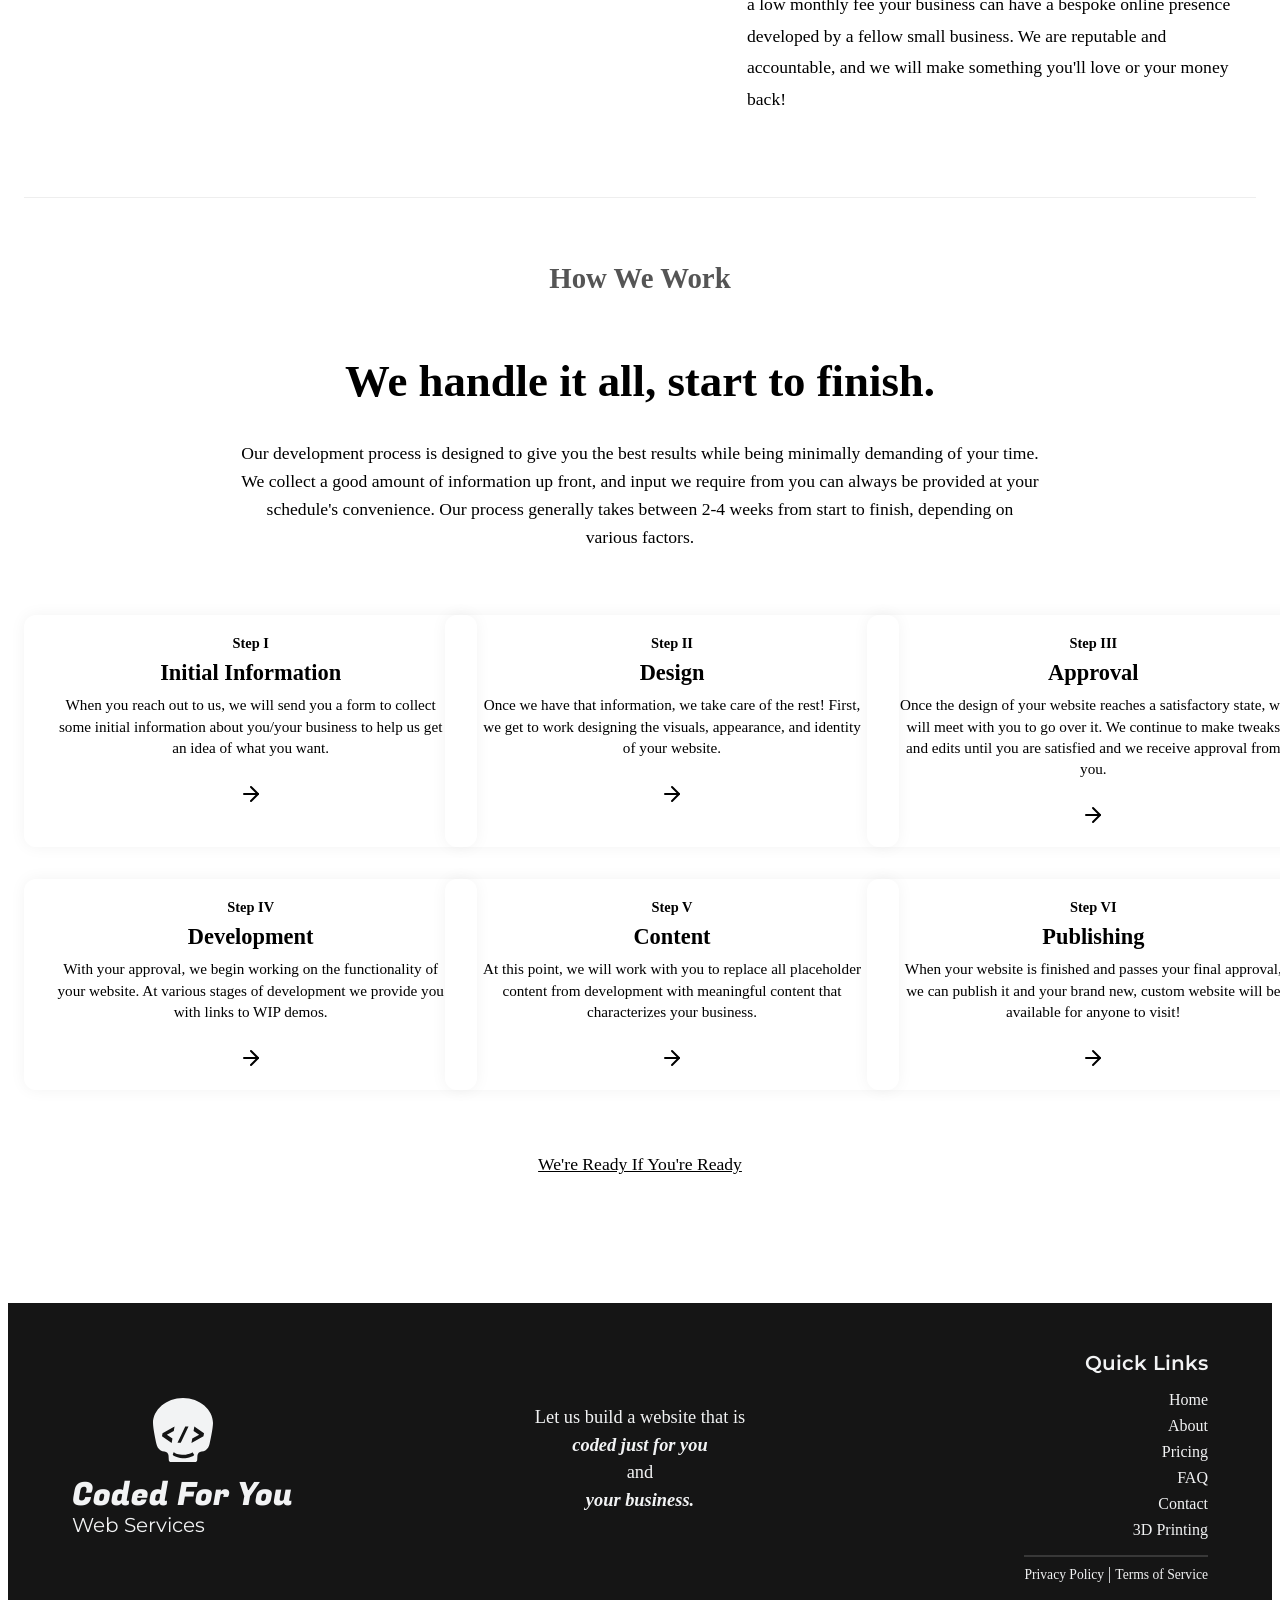
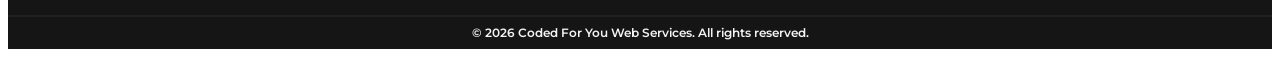
==== commit 52b1a47b: "" ====
--- a/public/about/index.html
+++ b/public/about/index.html
@@ -1,11 +1,618 @@
-<!doctype html><html lang=en-us><head><meta charset=UTF-8><meta name=viewport content="width=device-width,initial-scale=1"><title>Who we are</title><link href="https://fonts.googleapis.com/css2?family=Fugaz+One&family=Montserrat:wght@400;700&family=Noto+Sans:wght@400;700&display=swap" rel=stylesheet><link rel=stylesheet href=/Code4you/css/style.css><script>const storedThemeMode=localStorage.getItem("theme-mode")||"auto";if(document.documentElement.setAttribute("data-theme-mode",storedThemeMode),storedThemeMode==="auto"){const e=window.matchMedia("(prefers-color-scheme: dark)").matches;document.documentElement.setAttribute("data-theme",e?"dark":"light")}else document.documentElement.setAttribute("data-theme",storedThemeMode)</script></head><body><header id=site-header><div class="container header-inner"><a href=/Code4you/ class=logo><div class=logo-icon><svg width="40" height="40" viewBox="0 0 960 1024" style="fill-rule:evenodd;clip-rule:evenodd"><path d="M480 0c269.652.0 480 190.715 480 4e2-1.113 87.192-40.791 272.72-55.032 337-15.234 68.765-57.024 111.215-128.407 120-39.051 4.086-60.291 27.163-65.223 64l-4.077 70c-1.019 24-15.962 33-39.745 33H292.484c-23.783.0-38.726-9-39.745-33l-4.077-70c-4.932-36.837-26.172-59.914-65.223-64-71.383-8.785-113.173-51.235-128.407-120-14.241-64.28-53.919-249.808-55.032-337 0-209.285 210.348-4e2 480-4e2zm327.48 613.579 9-51.5-155-105-12.5 70 89 61-110 60-12.5 70 192-104.5zm-363.23 102.75L568 457.079h-52l-124 259.25h52.25zm-145.73 1.75 12.5-70-89-60 110.5-61 12-70-192 105-9 51.5 155 104.5zm109.107 183.18c-14.961-3.743-29.362-8.684-43.205-14.823-13.806-5.926-22.698-10.188-26.676-12.787-4.192-2.561-7.417-4.632-9.676-6.214l-12.282 46.387 10.166 7.118c15.913 10.395 42.338 21.136 79.275 32.224 17.646 5.249 39.12 8.502 64.423 9.761 25.341 1.472 50.067.082 74.178-4.169 24.112-4.252 46.014-10.424 65.708-18.517 19.732-7.879 32.447-13.751 38.146-17.616 5.736-3.652 10.054-6.613 12.954-8.885l-28.648-46.43-3.766 2.974c-5.837 4.329-16.544 9.737-32.121 16.224-7.342 3.275-16.769 6.587-28.279 9.937-11.259 3.525-25.743 6.849-43.453 9.972-17.497 3.085-37.579 3.986-60.246 2.702-22.667-1.283-41.5-3.903-56.498-7.858z" fill="currentColor"/></svg></div><div class=logo-text-wrapper><span class=logo-text-main>Coded For You</span>
-<span class=logo-text-sub>Web Services</span></div></a><nav style=display:flex;align-items:center;gap:2rem><div class=nav-drawer id=nav-drawer><button class=close-menu id=close-menu-btn aria-label="Close Menu">
-<svg width="32" height="32" viewBox="0 0 24 24" fill="none" stroke="currentColor" stroke-width="2"><line x1="18" y1="6" x2="6" y2="18"/><line x1="6" y1="6" x2="18" y2="18"/></svg></button><ul class=nav-menu><li><a href=https://r41nm4k3r.github.io/Code4you/>Home</a></li><li><a href=https://r41nm4k3r.github.io/Code4you/about/>About</a></li><li style=position:relative class=dropdown-wrapper><a href=# style=display:flex;align-items:center;gap:.2rem>Services <svg width="16" height="16" viewBox="0 0 24 24" fill="none" stroke="currentColor" stroke-width="2" stroke-linecap="round" stroke-linejoin="round"><polyline points="6 9 12 15 18 9"/></svg></a><ul class=dropdown-menu style="display:none;position:absolute;top:100%;left:0;background:var(--bg-white);border-radius:8px;padding:1rem;box-shadow:0 4px 12px rgba(0,0,0,.1);flex-direction:column;gap:1rem;min-width:150px;z-index:100"><li><a href=https://r41nm4k3r.github.io/Code4you/#services style=font-weight:400;font-size:1rem>Web Design</a></li><li><a href=https://r41nm4k3r.github.io/Code4you/printing/ style=font-weight:400;font-size:1rem>3D Printing</a></li></ul></li><li><a href=https://r41nm4k3r.github.io/Code4you/faq/>FAQ</a></li><li><a href=https://r41nm4k3r.github.io/Code4you/pricing/>Pricing</a></li><li><a href=https://r41nm4k3r.github.io/Code4you/contact/>Contact</a></li></ul></div><div class=theme-toggle-group id=theme-toggle-group><label class=theme-radio title="Automatic Theme"><input type=radio name=theme value=auto>
-<svg class="bi bi-circle-half" width="24" height="24" fill="currentColor" viewBox="0 0 16 16"><path d="M8 15A7 7 0 108 1zm0 1A8 8 0 118 0a8 8 0 010 16"/></svg>
-</label><label class=theme-radio title="Light Theme"><input type=radio name=theme value=light>
-<svg width="24" height="24" viewBox="0 0 24 24" fill="none" stroke="currentColor" stroke-width="2" stroke-linecap="round" stroke-linejoin="round"><circle cx="12" cy="12" r="5"/><line x1="12" y1="1" x2="12" y2="3"/><line x1="12" y1="21" x2="12" y2="23"/><line x1="4.22" y1="4.22" x2="5.64" y2="5.64"/><line x1="18.36" y1="18.36" x2="19.78" y2="19.78"/><line x1="1" y1="12" x2="3" y2="12"/><line x1="21" y1="12" x2="23" y2="12"/><line x1="4.22" y1="19.78" x2="5.64" y2="18.36"/><line x1="18.36" y1="5.64" x2="19.78" y2="4.22"/></svg>
-</label><label class=theme-radio title="Dark Theme"><input type=radio name=theme value=dark>
-<svg class="bi bi-moon-fill" width="24" height="24" viewBox="0 0 16 16" fill="currentColor"><path d="M6 .278a.77.77.0 01.08.858 7.2 7.2.0 00-.878 3.46c0 4.021 3.278 7.277 7.318 7.277q.792-.001 1.533-.16a.79.79.0 01.81.316.73.73.0 01-.031.893A8.35 8.35.0 018.344 16C3.734 16 0 12.286.0 7.71.0 4.266 2.114 1.312 5.124.06A.75.75.0 016 .278" fill="currentColor"/></svg></label></div><button class=menu-toggle id=mobile-menu-btn aria-label="Toggle Menu">
-<svg width="32" height="32" viewBox="0 0 24 24" fill="none" stroke="currentColor" stroke-width="2"><line x1="3" y1="12" x2="21" y2="12"/><line x1="3" y1="6" x2="21" y2="6"/><line x1="3" y1="18" x2="21" y2="18"/></svg></button></nav></div></header><script>document.addEventListener("DOMContentLoaded",()=>{const t=document.getElementById("site-header"),s=document.querySelectorAll('input[name="theme"]'),o=localStorage.getItem("theme-mode")||"auto";s.forEach(e=>{e.value===o&&(e.checked=!0),e.addEventListener("change",e=>{const t=e.target.value;if(localStorage.setItem("theme-mode",t),document.documentElement.setAttribute("data-theme-mode",t),t==="auto"){const e=window.matchMedia("(prefers-color-scheme: dark)").matches;document.documentElement.setAttribute("data-theme",e?"dark":"light")}else document.documentElement.setAttribute("data-theme",t)})});const n=()=>{window.scrollY>20?t.classList.add("scrolled"):t.classList.remove("scrolled")};window.addEventListener("scroll",n,{passive:!0}),n();const i=document.getElementById("mobile-menu-btn"),a=document.getElementById("close-menu-btn"),e=document.getElementById("nav-drawer");i.addEventListener("click",()=>{e.classList.add("open")}),a.addEventListener("click",()=>{e.classList.remove("open")});const r=e.querySelectorAll("a");r.forEach(t=>{t.addEventListener("click",()=>{e.classList.remove("open")})})})</script><main><div class="about-page container" style="padding:4rem 1rem;max-width:1400px"><h1 style=text-align:center;font-size:3.5rem;margin-bottom:3rem>About Us</h1><div class=about-hero-grid style=display:flex;flex-direction:row;gap:4rem;align-items:center;justify-content:center;margin-bottom:4rem><div class=hero-images-wrapper style=position:relative;width:100%;flex:1;max-width:650px;aspect-ratio:.8><img src=https://goodforyou.services/images/pages/about/background.webp alt=Skyline class=image-background style=position:absolute;top:0;left:0;width:80%;height:80%;object-fit:cover;border-radius:3rem>
-<img src=https://goodforyou.services/images/profiles/ncunningham.webp alt="Nick Cunningham" class=image-profile style="position:absolute;bottom:0;right:0;width:80%;height:80%;object-fit:cover;border-radius:5rem 5rem 1rem 1rem;box-shadow:-10px -10px 30px rgba(0,0,0,.1)"></div><div class=about-content style=flex:1;text-align:left;max-width:500px;padding-top:2rem><h2 style=font-size:2.2rem;margin-bottom:1.5rem;line-height:1.2>Websites that are<br><span style="font-family:fugaz one,cursive;color:var(--text-dark);font-size:3rem">Coded For You</span></h2><div style=font-size:1.1rem;line-height:1.8;color:var(--text-dark);display:flex;flex-direction:column;gap:1rem><p>Hello there, my name is Nick - I am the owner of Good For You Web Services. In a past life, I worked in video game development. One day, the project I had been working on was suddenly canceled by the studio, and most of my coworkers laid off - I decided it was time to leave the world of game development behind. Prior to leaving the studio, I had found myself developing web interfaces for some internal tools to streamline certain processes for other developers. When I left, I decided that I wanted to pursue this line of work full time. So I spent a year taking courses to fill the gaps in my knowledge, then began to build my own business!</p><p>The vision for <strong>Good For You Web Services</strong> is to cater to the needs of other small businesses on the world wide web. Developing a presence online is a difficult task for small businesses owners. Many individuals turn to popular website building services, only to find they require vast amounts of time (<em>they don't have</em>) and money (<em>better spent elsewhere</em>) to end up with a sub-par experience that doesn't feel unique. Often times businesses will contract a web developer, but are faced with having to pay large down payments and fees that just aren't in the books. Even then, many businesses are lucky to get a product worth what they paid, and have no available ongoing support for their website.</p><p>This is a difficult spot to be in for many businesses, and the outcome is often a very <strong>poor website</strong>, or <strong>no website</strong> at all. I started Good For You Web Services to make <em>high quality, custom</em> websites within reach of any small business. We do this by offering a $0 down pricing plan - for a low monthly fee your business can have a bespoke online presence developed by a fellow small business. We are reputable and accountable, and we will make something you'll love or your money back!</p></div></div></div><hr style="border:none;border-top:1px solid #eee;margin:4rem 0"><section class=process-section style=text-align:center;margin-bottom:4rem><h3 style=font-size:1.8rem;color:#555;margin-bottom:.5rem>How We Work</h3><h4 style=font-size:2.8rem;color:var(--primary-color);margin-bottom:2rem>We handle it all, start to finish.</h4><p style="font-size:1.1rem;max-width:800px;margin:0 auto 4rem;line-height:1.6;color:var(--text-dark)">Our development process is designed to give you the best results while being minimally demanding of your time. We collect a good amount of information up front, and input we require from you can always be provided at your schedule's convenience. Our process generally takes between 2-4 weeks from start to finish, depending on various factors.</p><div class=process-steps style="display:grid;grid-template-columns:repeat(3,1fr);gap:2rem;width:100%;max-width:100%;margin:0 auto;text-align:center"><div class=process-step><span class=step-label>Step I</span><h5 class=step-title>Initial Information</h5><p class=step-desc>When you reach out to us, we will send you a form to collect some initial information about you/your business to help us get an idea of what you want.</p><svg class="step-arrow" width="24" height="24" viewBox="0 0 24 24" fill="none" stroke="currentColor" stroke-width="2" stroke-linecap="round" stroke-linejoin="round"><line x1="5" y1="12" x2="19" y2="12"/><polyline points="12 5 19 12 12 19"/></svg></div><div class=process-step><span class=step-label>Step II</span><h5 class=step-title>Design</h5><p class=step-desc>Once we have that information, we take care of the rest! First, we get to work designing the visuals, appearance, and identity of your website.</p><svg class="step-arrow" width="24" height="24" viewBox="0 0 24 24" fill="none" stroke="currentColor" stroke-width="2" stroke-linecap="round" stroke-linejoin="round"><line x1="5" y1="12" x2="19" y2="12"/><polyline points="12 5 19 12 12 19"/></svg></div><div class=process-step><span class=step-label>Step III</span><h5 class=step-title>Approval</h5><p class=step-desc>Once the design of your website reaches a satisfactory state, we will meet with you to go over it. We continue to make tweaks and edits until you are satisfied and we receive approval from you.</p><svg class="step-arrow" width="24" height="24" viewBox="0 0 24 24" fill="none" stroke="currentColor" stroke-width="2" stroke-linecap="round" stroke-linejoin="round"><line x1="5" y1="12" x2="19" y2="12"/><polyline points="12 5 19 12 12 19"/></svg></div><div class=process-step><span class=step-label>Step IV</span><h5 class=step-title>Development</h5><p class=step-desc>With your approval, we begin working on the functionality of your website. At various stages of development we provide you with links to WIP demos.</p><svg class="step-arrow" width="24" height="24" viewBox="0 0 24 24" fill="none" stroke="currentColor" stroke-width="2" stroke-linecap="round" stroke-linejoin="round"><line x1="5" y1="12" x2="19" y2="12"/><polyline points="12 5 19 12 12 19"/></svg></div><div class=process-step><span class=step-label>Step V</span><h5 class=step-title>Content</h5><p class=step-desc>At this point, we will work with you to replace all placeholder content from development with meaningful content that characterizes your business.</p><svg class="step-arrow" width="24" height="24" viewBox="0 0 24 24" fill="none" stroke="currentColor" stroke-width="2" stroke-linecap="round" stroke-linejoin="round"><line x1="5" y1="12" x2="19" y2="12"/><polyline points="12 5 19 12 12 19"/></svg></div><div class=process-step><span class=step-label>Step VI</span><h5 class=step-title>Publishing</h5><p class=step-desc>When your website is finished and passes your final approval, we can publish it and your brand new, custom website will be available for anyone to visit!</p><svg class="step-arrow" width="24" height="24" viewBox="0 0 24 24" fill="none" stroke="currentColor" stroke-width="2" stroke-linecap="round" stroke-linejoin="round"><line x1="5" y1="12" x2="19" y2="12"/><polyline points="12 5 19 12 12 19"/></svg></div></div><div style=margin-top:4rem><a href=/contact/ class=cta-button style=background-color:var(--primary-color);color:var(--dark-accent);display:inline-block;font-size:1.1rem>We're Ready If You're Ready</a></div></section></div><style>.process-step{position:relative;background-color:var(--bg-white);padding:1.25rem 2rem;border-radius:.75rem;box-shadow:0 0 1rem rgba(0,0,0,5%);display:flex;flex-direction:column;align-items:center;gap:.5rem;overflow:hidden;z-index:1;color:var(--text-dark);transition:color .15s ease-in-out;cursor:default;width:100%}.step-label{font-weight:800;color:var(--primary-color);font-size:.9rem;transition:color .15s ease-in-out}.step-title{font-size:1.4rem;margin:0;font-weight:700}.step-desc{font-size:.95rem;line-height:1.4;margin:0}.step-arrow{color:var(--primary-color);margin-top:1rem;transition:color .15s ease-in-out}.process-step::after{content:"";position:absolute;top:0;left:0;z-index:-1;height:100%;width:0%;background-color:var(--primary-color);transition:width .15s ease-in-out}.process-step:hover::after{width:100%}.process-step:hover{color:#fff}.process-step:hover .step-label,.process-step:hover .step-arrow{color:#fff}</style></main><footer class=site-footer><div class=footer-content><div class=footer-hero><a href=https://r41nm4k3r.github.io/Code4you/ class=footer-logo><div class=footer-logo-image><svg width="64" height="64" viewBox="0 0 960 1024" style="fill-rule:evenodd;clip-rule:evenodd"><path d="M480 0c269.652.0 480 190.715 480 4e2-1.113 87.192-40.791 272.72-55.032 337-15.234 68.765-57.024 111.215-128.407 120-39.051 4.086-60.291 27.163-65.223 64l-4.077 70c-1.019 24-15.962 33-39.745 33H292.484c-23.783.0-38.726-9-39.745-33l-4.077-70c-4.932-36.837-26.172-59.914-65.223-64-71.383-8.785-113.173-51.235-128.407-120-14.241-64.28-53.919-249.808-55.032-337 0-209.285 210.348-4e2 480-4e2zm327.48 613.579 9-51.5-155-105-12.5 70 89 61-110 60-12.5 70 192-104.5zm-363.23 102.75L568 457.079h-52l-124 259.25h52.25zm-145.73 1.75 12.5-70-89-60 110.5-61 12-70-192 105-9 51.5 155 104.5zm109.107 183.18c-14.961-3.743-29.362-8.684-43.205-14.823-13.806-5.926-22.698-10.188-26.676-12.787-4.192-2.561-7.417-4.632-9.676-6.214l-12.282 46.387 10.166 7.118c15.913 10.395 42.338 21.136 79.275 32.224 17.646 5.249 39.12 8.502 64.423 9.761 25.341 1.472 50.067.082 74.178-4.169 24.112-4.252 46.014-10.424 65.708-18.517 19.732-7.879 32.447-13.751 38.146-17.616 5.736-3.652 10.054-6.613 12.954-8.885l-28.648-46.43-3.766 2.974c-5.837 4.329-16.544 9.737-32.121 16.224-7.342 3.275-16.769 6.587-28.279 9.937-11.259 3.525-25.743 6.849-43.453 9.972-17.497 3.085-37.579 3.986-60.246 2.702-22.667-1.283-41.5-3.903-56.498-7.858z" fill="currentColor"/></svg></div><div class=footer-logo-text><span class=footer-logo-heading>Coded For You</span>
-<span class=footer-logo-subheading>Web Services</span></div></a></div><div class=footer-quote><p>Let us build a website that is<br><strong><em>coded just for you</em></strong><br>and<br><strong><em>your business.</em></strong></p></div><div class=footer-links><div class=footer-quick-links><h2>Quick Links</h2><ul><li><a href=https://r41nm4k3r.github.io/Code4you/>Home</a></li><li><a href=https://r41nm4k3r.github.io/Code4you/about/>About</a></li><li><a href=https://r41nm4k3r.github.io/Code4you/pricing/>Pricing</a></li><li><a href=https://r41nm4k3r.github.io/Code4you/faq/>FAQ</a></li><li><a href=https://r41nm4k3r.github.io/Code4you/contact/>Contact</a></li><li><a href=https://r41nm4k3r.github.io/Code4you/printing/>3D Printing</a></li></ul></div><div class=footer-legal-links><hr><ul><li><a href=/privacy/>Privacy Policy</a></li><li><a href=/terms/>Terms of Service</a></li></ul></div></div></div><div class=footer-copyright><span class=footer-copyright-text>&copy; 2026 Coded For You Web Services. All rights reserved.</span></div></footer><style>.site-footer{width:100%;background-color:#151515;color:#f2f3f4;padding:0}.footer-content{max-width:1440px;display:block;padding:1rem}@media(min-width:1024px){.footer-content{display:grid;grid-template-columns:repeat(3,1fr);margin:0 4rem;padding:0;max-width:none}}@media(min-width:1440px){.footer-content{margin:0 auto;max-width:1440px}}.footer-hero{padding:2rem 0;text-align:center}@media(min-width:1024px){.footer-hero{text-align:left}}.footer-logo{display:inline-block;width:fit-content;text-align:center;text-decoration:none;color:#f2f3f4}@media(min-width:1024px){.footer-logo{display:flex;flex-direction:column;justify-content:center;height:100%;text-align:left}}.footer-logo-image{display:inline-block;height:64px;width:64px;max-height:64px;margin:1rem auto;color:#f2f3f4}.footer-logo-text{display:block}.footer-logo-heading{display:block;font-family:fugaz one,cursive;font-size:2rem;color:#f2f3f4;line-height:1.1}.footer-logo-subheading{display:block;font-family:montserrat,sans-serif;font-size:1.25rem;color:#f2f3f4;font-weight:400}.footer-quote{text-align:center;font-size:1.15rem;font-weight:300;line-height:1.5;padding:1rem 0}@media(min-width:1024px){.footer-quote{display:flex;flex-direction:column;justify-content:center;align-items:center;margin:2rem;padding-top:1rem}}.footer-quote strong{font-weight:600}.footer-links{padding:2rem 0;text-align:center}@media(min-width:1024px){.footer-links{display:flex;flex-direction:column;justify-content:center;align-items:flex-end;text-align:right}}.footer-quick-links h2{font-family:montserrat,sans-serif;font-weight:600;font-size:1.25rem;margin:1rem 0;color:#f2f3f4}.footer-quick-links ul{display:inline-block;list-style:none;margin:0;padding:0}.footer-quick-links ul li{margin-bottom:.5rem}.footer-quick-links ul a{text-decoration:none;color:#f2f3f4;transition:color .2s ease}.footer-quick-links ul a:hover{color:var(--primary-color)}.footer-legal-links{width:fit-content;margin:0 auto}@media(min-width:1024px){.footer-legal-links{margin:0}}.footer-legal-links hr{margin-bottom:.5rem;border:.0625rem solid #383838}.footer-legal-links ul{display:inline-block;list-style:none;margin:0;padding:0}.footer-legal-links ul li{display:inline}.footer-legal-links ul li:not(:first-child)::before{content:" | "}.footer-legal-links ul a{text-decoration:none;color:#f2f3f4;font-size:.85rem}.footer-legal-links ul a:hover{color:var(--primary-color)}.footer-copyright{text-align:center;font-family:montserrat,sans-serif;font-size:.75rem;font-weight:600;border-top:.125rem solid #202020}.footer-copyright-text{display:inline-block;line-height:2rem;vertical-align:middle}</style></body></html>+<!DOCTYPE html>
+<html lang="en-us">
+<head><script src="/Coded4you/livereload.js?mindelay=10&amp;v=2&amp;port=1313&amp;path=Coded4you/livereload" data-no-instant defer></script>
+    <meta charset="UTF-8">
+    <meta name="viewport" content="width=device-width, initial-scale=1.0">
+    <title>Who we are</title>
+    <link href="https://fonts.googleapis.com/css2?family=Fugaz+One&family=Montserrat:wght@400;700&family=Noto+Sans:wght@400;700&display=swap" rel="stylesheet">
+    <link rel="stylesheet" href="/Coded4you/css/style.css">
+    <script>
+        const storedThemeMode = localStorage.getItem('theme-mode') || 'auto';
+        document.documentElement.setAttribute('data-theme-mode', storedThemeMode);
+        
+        if (storedThemeMode === 'auto') {
+            const prefersDark = window.matchMedia('(prefers-color-scheme: dark)').matches;
+            document.documentElement.setAttribute('data-theme', prefersDark ? 'dark' : 'light');
+        } else {
+            document.documentElement.setAttribute('data-theme', storedThemeMode);
+        }
+    </script>
+</head>
+<body>
+    <header id="site-header">
+    <div class="container header-inner">
+        <a href="/Coded4you/" class="logo">
+            <div class="logo-icon">
+                <svg width="40" height="40" viewBox="0 0 960 1024" xmlns="http://www.w3.org/2000/svg"
+                    style="fill-rule:evenodd;clip-rule:evenodd;">
+                    <path
+                        d="M480,-0c269.652,-0 480,190.715 480,400c-1.113,87.192 -40.791,272.72 -55.032,337c-15.234,68.765 -57.024,111.215 -128.407,120c-39.051,4.086 -60.291,27.163 -65.223,64l-4.077,70c-1.019,24 -15.962,33 -39.745,33l-375.032,-0c-23.783,-0 -38.726,-9 -39.745,-33l-4.077,-70c-4.932,-36.837 -26.172,-59.914 -65.223,-64c-71.383,-8.785 -113.173,-51.235 -128.407,-120c-14.241,-64.28 -53.919,-249.808 -55.032,-337c-0,-209.285 210.348,-400 480,-400Zm327.48,613.579l9,-51.5l-155,-105l-12.5,70l89,61l-110,60l-12.5,70l192,-104.5Zm-363.23,102.75l123.75,-259.25l-52,-0l-124,259.25l52.25,-0Zm-145.73,1.75l12.5,-70l-89,-60l110.5,-61l12,-70l-192,105l-9,51.5l155,104.5Zm109.107,183.18c-14.961,-3.743 -29.362,-8.684 -43.205,-14.823c-13.806,-5.926 -22.698,-10.188 -26.676,-12.787c-4.192,-2.561 -7.417,-4.632 -9.676,-6.214l-12.282,46.387l10.166,7.118c15.913,10.395 42.338,21.136 79.275,32.224c17.646,5.249 39.12,8.502 64.423,9.761c25.341,1.472 50.067,0.082 74.178,-4.169c24.112,-4.252 46.014,-10.424 65.708,-18.517c19.732,-7.879 32.447,-13.751 38.146,-17.616c5.736,-3.652 10.054,-6.613 12.954,-8.885l-28.648,-46.43l-3.766,2.974c-5.837,4.329 -16.544,9.737 -32.121,16.224c-7.342,3.275 -16.769,6.587 -28.279,9.937c-11.259,3.525 -25.743,6.849 -43.453,9.972c-17.497,3.085 -37.579,3.986 -60.246,2.702c-22.667,-1.283 -41.5,-3.903 -56.498,-7.858Z"
+                        fill="currentColor" />
+                </svg>
+            </div>
+            <div class="logo-text-wrapper">
+                <span class="logo-text-main">Coded For You</span>
+                <span class="logo-text-sub">Web Services</span>
+            </div>
+        </a>
+        <nav style="display: flex; align-items: center; gap: 2rem;">
+            <div class="nav-drawer" id="nav-drawer">
+                <button class="close-menu" id="close-menu-btn" aria-label="Close Menu">
+                    <svg width="32" height="32" viewBox="0 0 24 24" fill="none" stroke="currentColor" stroke-width="2">
+                        <line x1="18" y1="6" x2="6" y2="18"></line>
+                        <line x1="6" y1="6" x2="18" y2="18"></line>
+                    </svg>
+                </button>
+                <ul class="nav-menu">
+                    <li><a href="http://localhost:1313/Coded4you/"
+                            class="">Home</a></li>
+                    <li><a href="http://localhost:1313/Coded4you/about/" class="">About</a></li>
+                    <li style="position: relative;" class="dropdown-wrapper">
+                        <a href="#" class="" style="display: flex; align-items: center; gap: 0.2rem;">Services <svg
+                                width="16" height="16" viewBox="0 0 24 24" fill="none" stroke="currentColor"
+                                stroke-width="2" stroke-linecap="round" stroke-linejoin="round">
+                                <polyline points="6 9 12 15 18 9"></polyline>
+                            </svg></a>
+                        <ul class="dropdown-menu"
+                            style="display: none; position: absolute; top: 100%; left: 0; background: var(--bg-white); border-radius: 8px; padding: 1rem; box-shadow: 0 4px 12px rgba(0,0,0,0.1); flex-direction: column; gap: 1rem; min-width: 150px; z-index: 100;">
+                            <li><a href="http://localhost:1313/Coded4you/#services" style="font-weight: normal; font-size: 1rem;">Web
+                                    Design</a></li>
+                            <li><a href="http://localhost:1313/Coded4you/printing/" style="font-weight: normal; font-size: 1rem;"
+                                    class="">3D Printing</a>
+                            </li>
+                        </ul>
+                    </li>
+                    <li><a href="http://localhost:1313/Coded4you/faq/" class="">FAQ</a></li>
+                    <li><a href="http://localhost:1313/Coded4you/pricing/" class="">Pricing</a></li>
+                    <li><a href="http://localhost:1313/Coded4you/contact/" class="">Contact</a></li>
+                </ul>
+                <div class="mobile-theme-toggle">
+                    <div class="theme-toggle-group" id="mobile-theme-toggle-group">
+                        <label class="theme-radio" title="Automatic Theme">
+                            <input type="radio" name="theme" value="auto">
+                            <svg class="bi bi-circle-half" xmlns="http://www.w3.org/2000/svg" width="24" height="24"
+                                fill="currentColor" viewBox="0 0 16 16">
+                                <path d="M8 15A7 7 0 1 0 8 1zm0 1A8 8 0 1 1 8 0a8 8 0 0 1 0 16"></path>
+                            </svg>
+                        </label>
+                        <label class="theme-radio" title="Light Theme">
+                            <input type="radio" name="theme" value="light">
+                            <svg width="24" height="24" viewBox="0 0 24 24" fill="none" stroke="currentColor" stroke-width="2"
+                                stroke-linecap="round" stroke-linejoin="round">
+                                <circle cx="12" cy="12" r="5"></circle>
+                                <line x1="12" y1="1" x2="12" y2="3"></line>
+                                <line x1="12" y1="21" x2="12" y2="23"></line>
+                                <line x1="4.22" y1="4.22" x2="5.64" y2="5.64"></line>
+                                <line x1="18.36" y1="18.36" x2="19.78" y2="19.78"></line>
+                                <line x1="1" y1="12" x2="3" y2="12"></line>
+                                <line x1="21" y1="12" x2="23" y2="12"></line>
+                                <line x1="4.22" y1="19.78" x2="5.64" y2="18.36"></line>
+                                <line x1="18.36" y1="5.64" x2="19.78" y2="4.22"></line>
+                            </svg>
+                        </label>
+                        <label class="theme-radio" title="Dark Theme">
+                            <input type="radio" name="theme" value="dark">
+                            <svg class="bi bi-moon-fill" xmlns="http://www.w3.org/2000/svg" width="24" height="24"
+                                viewBox="0 0 16 16" fill="currentColor">
+                                <path
+                                    d="M6 .278a.77.77 0 0 1 .08.858 7.2 7.2 0 0 0-.878 3.46c0 4.021 3.278 7.277 7.318 7.277q.792-.001 1.533-.16a.79.79 0 0 1 .81.316.73.73 0 0 1-.031.893A8.35 8.35 0 0 1 8.344 16C3.734 16 0 12.286 0 7.71 0 4.266 2.114 1.312 5.124.06A.75.75 0 0 1 6 .278"
+                                    fill="currentColor"></path>
+                            </svg>
+                        </label>
+                    </div>
+                </div>
+            </div>
+            <div class="theme-toggle-group" id="theme-toggle-group">
+                <label class="theme-radio" title="Automatic Theme">
+                    <input type="radio" name="theme" value="auto">
+                    <svg class="bi bi-circle-half" xmlns="http://www.w3.org/2000/svg" width="24" height="24"
+                        fill="currentColor" viewBox="0 0 16 16">
+                        <path d="M8 15A7 7 0 1 0 8 1zm0 1A8 8 0 1 1 8 0a8 8 0 0 1 0 16"></path>
+                    </svg>
+                </label>
+                <label class="theme-radio" title="Light Theme">
+                    <input type="radio" name="theme" value="light">
+                    <svg width="24" height="24" viewBox="0 0 24 24" fill="none" stroke="currentColor" stroke-width="2"
+                        stroke-linecap="round" stroke-linejoin="round">
+                        <circle cx="12" cy="12" r="5"></circle>
+                        <line x1="12" y1="1" x2="12" y2="3"></line>
+                        <line x1="12" y1="21" x2="12" y2="23"></line>
+                        <line x1="4.22" y1="4.22" x2="5.64" y2="5.64"></line>
+                        <line x1="18.36" y1="18.36" x2="19.78" y2="19.78"></line>
+                        <line x1="1" y1="12" x2="3" y2="12"></line>
+                        <line x1="21" y1="12" x2="23" y2="12"></line>
+                        <line x1="4.22" y1="19.78" x2="5.64" y2="18.36"></line>
+                        <line x1="18.36" y1="5.64" x2="19.78" y2="4.22"></line>
+                    </svg>
+                </label>
+                <label class="theme-radio" title="Dark Theme">
+                    <input type="radio" name="theme" value="dark">
+                    <svg class="bi bi-moon-fill" xmlns="http://www.w3.org/2000/svg" width="24" height="24"
+                        viewBox="0 0 16 16" fill="currentColor">
+                        <path
+                            d="M6 .278a.77.77 0 0 1 .08.858 7.2 7.2 0 0 0-.878 3.46c0 4.021 3.278 7.277 7.318 7.277q.792-.001 1.533-.16a.79.79 0 0 1 .81.316.73.73 0 0 1-.031.893A8.35 8.35 0 0 1 8.344 16C3.734 16 0 12.286 0 7.71 0 4.266 2.114 1.312 5.124.06A.75.75 0 0 1 6 .278"
+                            fill="currentColor"></path>
+                    </svg>
+                </label>
+            </div>
+            <button class="menu-toggle" id="mobile-menu-btn" aria-label="Toggle Menu">
+                <svg width="32" height="32" viewBox="0 0 24 24" fill="none" stroke="currentColor" stroke-width="2">
+                    <line x1="3" y1="12" x2="21" y2="12"></line>
+                    <line x1="3" y1="6" x2="21" y2="6"></line>
+                    <line x1="3" y1="18" x2="21" y2="18"></line>
+                </svg>
+            </button>
+        </nav>
+    </div>
+</header>
+<script>
+    document.addEventListener('DOMContentLoaded', () => {
+        const header = document.getElementById('site-header');
+
+        
+        const themeRadios = document.querySelectorAll('input[name="theme"]');
+        const currentStored = localStorage.getItem('theme-mode') || 'auto';
+
+        themeRadios.forEach(radio => {
+            if (radio.value === currentStored) radio.checked = true;
+
+            radio.addEventListener('change', (e) => {
+                const mode = e.target.value;
+                localStorage.setItem('theme-mode', mode);
+                document.documentElement.setAttribute('data-theme-mode', mode);
+
+                
+                document.querySelectorAll('input[name="theme"]').forEach(r => {
+                    r.checked = (r.value === mode);
+                });
+
+                if (mode === 'auto') {
+                    const prefersDark = window.matchMedia('(prefers-color-scheme: dark)').matches;
+                    document.documentElement.setAttribute('data-theme', prefersDark ? 'dark' : 'light');
+                } else {
+                    document.documentElement.setAttribute('data-theme', mode);
+                }
+            });
+        });
+
+        
+        const handleScroll = () => {
+            if (window.scrollY > 20) {
+                header.classList.add('scrolled');
+            } else {
+                header.classList.remove('scrolled');
+            }
+        };
+
+        window.addEventListener('scroll', handleScroll, { passive: true });
+        handleScroll();
+
+        
+        const menuBtn = document.getElementById('mobile-menu-btn');
+        const closeBtn = document.getElementById('close-menu-btn');
+        const drawer = document.getElementById('nav-drawer');
+
+        menuBtn.addEventListener('click', () => {
+            drawer.classList.add('open');
+        });
+
+        closeBtn.addEventListener('click', () => {
+            drawer.classList.remove('open');
+        });
+
+        const links = drawer.querySelectorAll('a');
+        links.forEach(link => {
+            link.addEventListener('click', () => {
+                drawer.classList.remove('open');
+            });
+        });
+    });
+</script>
+    <main>
+        
+<div class="about-page container" style="padding: 4rem 1rem; max-width: 1400px;">
+  
+  <h1 style="text-align: center; font-size: 3.5rem; margin-bottom: 3rem;">About Us</h1>
+
+  <div class="about-hero-grid" style="display: flex; flex-direction: row; gap: 4rem; align-items: center; justify-content: center; margin-bottom: 4rem;">
+    <div class="hero-images-wrapper" style="position: relative; width: 100%; flex: 1; max-width: 650px; aspect-ratio: 0.8;">
+      <img src="https://goodforyou.services/images/pages/about/background.webp" alt="Skyline" class="image-background" style="position: absolute; top: 0; left: 0; width: 80%; height: 80%; object-fit: cover; border-radius: 3rem;" />
+      <img src="https://goodforyou.services/images/profiles/ncunningham.webp" alt="Nick Cunningham" class="image-profile" style="position: absolute; bottom: 0; right: 0; width: 80%; height: 80%; object-fit: cover; border-radius: 5rem 5rem 1rem 1rem; box-shadow: -10px -10px 30px rgba(0,0,0,0.1);" />
+    </div>
+
+    <div class="about-content" style="flex: 1; text-align: left; max-width: 500px; padding-top: 2rem;">
+      <h2 style="font-size: 2.2rem; margin-bottom: 1.5rem; line-height: 1.2;">
+        Websites that are<br>
+        <span style="font-family: 'Fugaz One', cursive; color: var(--text-dark); font-size: 3rem;">Coded For You</span>
+      </h2>
+      
+      <div style="font-size: 1.1rem; line-height: 1.8; color: var(--text-dark); display: flex; flex-direction: column; gap: 1rem;">
+        <p>Hello there, my name is Nick - I am the owner of Good For You Web Services. In a past life, I worked in video game development. One day, the project I had been working on was suddenly canceled by the studio, and most of my coworkers laid off - I decided it was time to leave the world of game development behind. Prior to leaving the studio, I had found myself developing web interfaces for some internal tools to streamline certain processes for other developers. When I left, I decided that I wanted to pursue this line of work full time. So I spent a year taking courses to fill the gaps in my knowledge, then began to build my own business!</p>
+        <p>The vision for <strong>Good For You Web Services</strong> is to cater to the needs of other small businesses on the world wide web. Developing a presence online is a difficult task for small businesses owners. Many individuals turn to popular website building services, only to find they require vast amounts of time (<em>they don't have</em>) and money (<em>better spent elsewhere</em>) to end up with a sub-par experience that doesn't feel unique. Often times businesses will contract a web developer, but are faced with having to pay large down payments and fees that just aren't in the books. Even then, many businesses are lucky to get a product worth what they paid, and have no available ongoing support for their website.</p>
+        <p>This is a difficult spot to be in for many businesses, and the outcome is often a very <strong>poor website</strong>, or <strong>no website</strong> at all. I started Good For You Web Services to make <em>high quality, custom</em> websites within reach of any small business. We do this by offering a $0 down pricing plan - for a low monthly fee your business can have a bespoke online presence developed by a fellow small business. We are reputable and accountable, and we will make something you'll love or your money back!</p>
+      </div>
+    </div>
+  </div>
+
+  <hr style="border: none; border-top: 1px solid #eee; margin: 4rem 0;">
+
+  <section class="process-section" style="text-align: center; margin-bottom: 4rem;">
+    <h3 style="font-size: 1.8rem; color: #555; margin-bottom: 0.5rem;">How We Work</h3>
+    <h4 style="font-size: 2.8rem; color: var(--primary-color); margin-bottom: 2rem;">We handle it all, start to finish.</h4>
+    <p style="font-size: 1.1rem; max-width: 800px; margin: 0 auto 4rem auto; line-height: 1.6; color: var(--text-dark);">Our development process is designed to give you the best results while being minimally demanding of your time. We collect a good amount of information up front, and input we require from you can always be provided at your schedule's convenience. Our process generally takes between 2-4 weeks from start to finish, depending on various factors.</p>
+
+    <div class="process-steps" style="display: grid; grid-template-columns: repeat(3, 1fr); gap: 2rem; width: 100%; max-width: 100%; margin: 0 auto; text-align: center;">
+      
+      <div class="process-step">
+        <span class="step-label">Step I</span>
+        <h5 class="step-title">Initial Information</h5>
+        <p class="step-desc">When you reach out to us, we will send you a form to collect some initial information about you/your business to help us get an idea of what you want.</p>
+        <svg class="step-arrow" width="24" height="24" viewBox="0 0 24 24" fill="none" stroke="currentColor" stroke-width="2" stroke-linecap="round" stroke-linejoin="round"><line x1="5" y1="12" x2="19" y2="12"></line><polyline points="12 5 19 12 12 19"></polyline></svg>
+      </div>
+
+      <div class="process-step">
+        <span class="step-label">Step II</span>
+        <h5 class="step-title">Design</h5>
+        <p class="step-desc">Once we have that information, we take care of the rest! First, we get to work designing the visuals, appearance, and identity of your website.</p>
+        <svg class="step-arrow" width="24" height="24" viewBox="0 0 24 24" fill="none" stroke="currentColor" stroke-width="2" stroke-linecap="round" stroke-linejoin="round"><line x1="5" y1="12" x2="19" y2="12"></line><polyline points="12 5 19 12 12 19"></polyline></svg>
+      </div>
+
+      <div class="process-step">
+        <span class="step-label">Step III</span>
+        <h5 class="step-title">Approval</h5>
+        <p class="step-desc">Once the design of your website reaches a satisfactory state, we will meet with you to go over it. We continue to make tweaks and edits until you are satisfied and we receive approval from you.</p>
+        <svg class="step-arrow" width="24" height="24" viewBox="0 0 24 24" fill="none" stroke="currentColor" stroke-width="2" stroke-linecap="round" stroke-linejoin="round"><line x1="5" y1="12" x2="19" y2="12"></line><polyline points="12 5 19 12 12 19"></polyline></svg>
+      </div>
+
+      <div class="process-step">
+        <span class="step-label">Step IV</span>
+        <h5 class="step-title">Development</h5>
+        <p class="step-desc">With your approval, we begin working on the functionality of your website. At various stages of development we provide you with links to WIP demos.</p>
+        <svg class="step-arrow" width="24" height="24" viewBox="0 0 24 24" fill="none" stroke="currentColor" stroke-width="2" stroke-linecap="round" stroke-linejoin="round"><line x1="5" y1="12" x2="19" y2="12"></line><polyline points="12 5 19 12 12 19"></polyline></svg>
+      </div>
+
+      <div class="process-step">
+        <span class="step-label">Step V</span>
+        <h5 class="step-title">Content</h5>
+        <p class="step-desc">At this point, we will work with you to replace all placeholder content from development with meaningful content that characterizes your business.</p>
+        <svg class="step-arrow" width="24" height="24" viewBox="0 0 24 24" fill="none" stroke="currentColor" stroke-width="2" stroke-linecap="round" stroke-linejoin="round"><line x1="5" y1="12" x2="19" y2="12"></line><polyline points="12 5 19 12 12 19"></polyline></svg>
+      </div>
+
+      <div class="process-step">
+        <span class="step-label">Step VI</span>
+        <h5 class="step-title">Publishing</h5>
+        <p class="step-desc">When your website is finished and passes your final approval, we can publish it and your brand new, custom website will be available for anyone to visit!</p>
+        <svg class="step-arrow" width="24" height="24" viewBox="0 0 24 24" fill="none" stroke="currentColor" stroke-width="2" stroke-linecap="round" stroke-linejoin="round"><line x1="5" y1="12" x2="19" y2="12"></line><polyline points="12 5 19 12 12 19"></polyline></svg>
+      </div>
+
+    </div>
+
+    <div style="margin-top: 4rem;">
+      <a href="http://localhost:1313/Coded4you/contact/" class="cta-button" style="background-color: var(--primary-color); color: var(--dark-accent); display: inline-block; font-size: 1.1rem;">We're Ready If You're Ready</a>
+    </div>
+  </section>
+
+</div>
+
+<style>
+.process-step {
+  position: relative;
+  background-color: var(--bg-white);
+  padding: 1.25rem 2rem;
+  border-radius: 0.75rem;
+  box-shadow: 0 0 1rem rgba(0,0,0,0.05);
+  display: flex;
+  flex-direction: column;
+  align-items: center;
+  gap: 0.5rem;
+  overflow: hidden;
+  z-index: 1;
+  color: var(--text-dark);
+  transition: color 0.15s ease-in-out;
+  cursor: default;
+  width: 100%;
+}
+
+ 
+.step-label {
+  font-weight: 800;
+  color: var(--primary-color);
+  font-size: 0.9rem;
+  transition: color 0.15s ease-in-out;
+}
+.step-title {
+  font-size: 1.4rem;
+  margin: 0;
+  font-weight: bold;
+}
+.step-desc {
+  font-size: 0.95rem;
+  line-height: 1.4;
+  margin: 0;
+}
+.step-arrow {
+  color: var(--primary-color);
+  margin-top: 1rem;
+  transition: color 0.15s ease-in-out;
+}
+
+ 
+.process-step::after {
+  content: "";
+  position: absolute;
+  top: 0;
+  left: 0;
+  z-index: -1;
+  height: 100%;
+  width: 0%;
+  background-color: var(--primary-color);
+  transition: width 0.15s ease-in-out;
+}
+
+ 
+.process-step:hover::after {
+  width: 100%;
+}
+.process-step:hover {
+  color: #fff;  
+}
+.process-step:hover .step-label,
+.process-step:hover .step-arrow {
+  color: white;  
+}
+</style>
+
+    </main>
+    <footer class="site-footer">
+  <div class="footer-content">
+
+    <div class="footer-hero">
+      <a href="http://localhost:1313/Coded4you/" class="footer-logo">
+        <div class="footer-logo-image">
+          <svg width="64" height="64" viewBox="0 0 960 1024" xmlns="http://www.w3.org/2000/svg" style="fill-rule:evenodd;clip-rule:evenodd;">
+            <path d="M480,-0c269.652,-0 480,190.715 480,400c-1.113,87.192 -40.791,272.72 -55.032,337c-15.234,68.765 -57.024,111.215 -128.407,120c-39.051,4.086 -60.291,27.163 -65.223,64l-4.077,70c-1.019,24 -15.962,33 -39.745,33l-375.032,-0c-23.783,-0 -38.726,-9 -39.745,-33l-4.077,-70c-4.932,-36.837 -26.172,-59.914 -65.223,-64c-71.383,-8.785 -113.173,-51.235 -128.407,-120c-14.241,-64.28 -53.919,-249.808 -55.032,-337c-0,-209.285 210.348,-400 480,-400Zm327.48,613.579l9,-51.5l-155,-105l-12.5,70l89,61l-110,60l-12.5,70l192,-104.5Zm-363.23,102.75l123.75,-259.25l-52,-0l-124,259.25l52.25,-0Zm-145.73,1.75l12.5,-70l-89,-60l110.5,-61l12,-70l-192,105l-9,51.5l155,104.5Zm109.107,183.18c-14.961,-3.743 -29.362,-8.684 -43.205,-14.823c-13.806,-5.926 -22.698,-10.188 -26.676,-12.787c-4.192,-2.561 -7.417,-4.632 -9.676,-6.214l-12.282,46.387l10.166,7.118c15.913,10.395 42.338,21.136 79.275,32.224c17.646,5.249 39.12,8.502 64.423,9.761c25.341,1.472 50.067,0.082 74.178,-4.169c24.112,-4.252 46.014,-10.424 65.708,-18.517c19.732,-7.879 32.447,-13.751 38.146,-17.616c5.736,-3.652 10.054,-6.613 12.954,-8.885l-28.648,-46.43l-3.766,2.974c-5.837,4.329 -16.544,9.737 -32.121,16.224c-7.342,3.275 -16.769,6.587 -28.279,9.937c-11.259,3.525 -25.743,6.849 -43.453,9.972c-17.497,3.085 -37.579,3.986 -60.246,2.702c-22.667,-1.283 -41.5,-3.903 -56.498,-7.858Z" fill="currentColor"/>
+          </svg>
+        </div>
+        <div class="footer-logo-text">
+          <span class="footer-logo-heading">Coded For You</span>
+          <span class="footer-logo-subheading">Web Services</span>
+        </div>
+      </a>
+    </div>
+
+    <div class="footer-quote">
+      <p>Let us build a website that is<br><strong><em>coded just for you</em></strong><br>and<br><strong><em>your business.</em></strong></p>
+    </div>
+
+    <div class="footer-links">
+      <div class="footer-quick-links">
+        <h2>Quick Links</h2>
+        <ul>
+          <li><a href="http://localhost:1313/Coded4you/">Home</a></li>
+          <li><a href="http://localhost:1313/Coded4you/about/">About</a></li>
+          <li><a href="http://localhost:1313/Coded4you/pricing/">Pricing</a></li>
+          <li><a href="http://localhost:1313/Coded4you/faq/">FAQ</a></li>
+          <li><a href="http://localhost:1313/Coded4you/contact/">Contact</a></li>
+          <li><a href="http://localhost:1313/Coded4you/printing/">3D Printing</a></li>
+        </ul>
+      </div>
+      <div class="footer-legal-links">
+        <hr />
+        <ul>
+          <li><a href="/privacy/">Privacy Policy</a></li>
+          <li><a href="/terms/">Terms of Service</a></li>
+        </ul>
+      </div>
+    </div>
+
+  </div>
+  <div class="footer-copyright">
+    <span class="footer-copyright-text">&copy; 2026 Coded For You Web Services. All rights reserved.</span>
+  </div>
+</footer>
+
+<style>
+ 
+.site-footer {
+  width: 100%;
+  background-color: rgb(21, 21, 21);
+  color: #f2f3f4;
+  padding: 0;
+}
+
+ 
+.footer-content {
+  max-width: 1440px;
+   
+  display: block;
+  padding: 1rem;
+}
+
+@media (min-width: 1024px) {
+  .footer-content {
+    display: grid;
+    grid-template-columns: repeat(3, 1fr);
+    margin: 0 4rem;
+    padding: 0;
+    max-width: none;
+  }
+}
+
+@media (min-width: 1440px) {
+  .footer-content {
+    margin: 0 auto;
+    max-width: 1440px;
+  }
+}
+
+ 
+.footer-hero {
+  padding: 2rem 0;
+  text-align: center;
+}
+
+@media (min-width: 1024px) {
+  .footer-hero { text-align: left; }
+}
+
+.footer-logo {
+  display: inline-block;
+  width: fit-content;
+  text-align: center;
+  text-decoration: none;
+  color: #f2f3f4;
+}
+
+@media (min-width: 1024px) {
+  .footer-logo {
+    display: flex;
+    flex-direction: column;
+    justify-content: center;
+    height: 100%;
+    text-align: left;
+  }
+}
+
+.footer-logo-image {
+  display: inline-block;
+  height: 64px;
+  width: 64px;
+  max-height: 64px;
+  margin: 1rem auto;
+  color: #f2f3f4;
+}
+
+.footer-logo-text {
+  display: block;
+}
+
+.footer-logo-heading {
+  display: block;
+  font-family: 'Fugaz One', cursive;
+  font-size: 2rem;
+  color: #f2f3f4;
+  line-height: 1.1;
+}
+
+.footer-logo-subheading {
+  display: block;
+  font-family: 'Montserrat', sans-serif;
+  font-size: 1.25rem;
+  color: #f2f3f4;
+  font-weight: 400;
+}
+
+ 
+.footer-quote {
+  text-align: center;
+  font-size: 1.15rem;
+  font-weight: 300;
+  line-height: 1.5;
+  padding: 1rem 0;
+}
+
+@media (min-width: 1024px) {
+  .footer-quote {
+    display: flex;
+    flex-direction: column;
+    justify-content: center;
+    align-items: center;
+    margin: 2rem;
+    padding-top: 1rem;
+  }
+}
+
+.footer-quote strong { font-weight: 600; }
+
+ 
+.footer-links {
+  padding: 2rem 0;
+  text-align: center;
+}
+
+@media (min-width: 1024px) {
+  .footer-links {
+    display: flex;
+    flex-direction: column;
+    justify-content: center;
+    align-items: flex-end;
+    text-align: right;
+  }
+}
+
+.footer-quick-links h2 {
+  font-family: 'Montserrat', sans-serif;
+  font-weight: 600;
+  font-size: 1.25rem;
+  margin: 1rem 0;
+  color: #f2f3f4;
+}
+
+.footer-quick-links ul {
+  display: inline-block;
+  list-style: none;
+  margin: 0;
+  padding: 0;
+}
+
+.footer-quick-links ul li { margin-bottom: 0.5rem; }
+
+.footer-quick-links ul a {
+  text-decoration: none;
+  color: #f2f3f4;
+  transition: color 0.2s ease;
+}
+
+.footer-quick-links ul a:hover { color: var(--primary-color); }
+
+ 
+.footer-legal-links {
+  width: fit-content;
+  margin: 0 auto;
+}
+
+@media (min-width: 1024px) {
+  .footer-legal-links { margin: 0; }
+}
+
+.footer-legal-links hr {
+  margin-bottom: 0.5rem;
+  border: 0.0625rem solid #383838;
+}
+
+.footer-legal-links ul {
+  display: inline-block;
+  list-style: none;
+  margin: 0;
+  padding: 0;
+}
+
+.footer-legal-links ul li { display: inline; }
+.footer-legal-links ul li:not(:first-child)::before { content: " | "; }
+
+.footer-legal-links ul a {
+  text-decoration: none;
+  color: #f2f3f4;
+  font-size: 0.85rem;
+}
+
+.footer-legal-links ul a:hover { color: var(--primary-color); }
+
+ 
+.footer-copyright {
+  text-align: center;
+  font-family: 'Montserrat', sans-serif;
+  font-size: 0.75rem;
+  font-weight: 600;
+  border-top: 0.125rem solid rgb(32, 32, 32);
+}
+
+.footer-copyright-text {
+  display: inline-block;
+  line-height: 2rem;
+  vertical-align: middle;
+}
+</style>
+
+</body>
+</html>
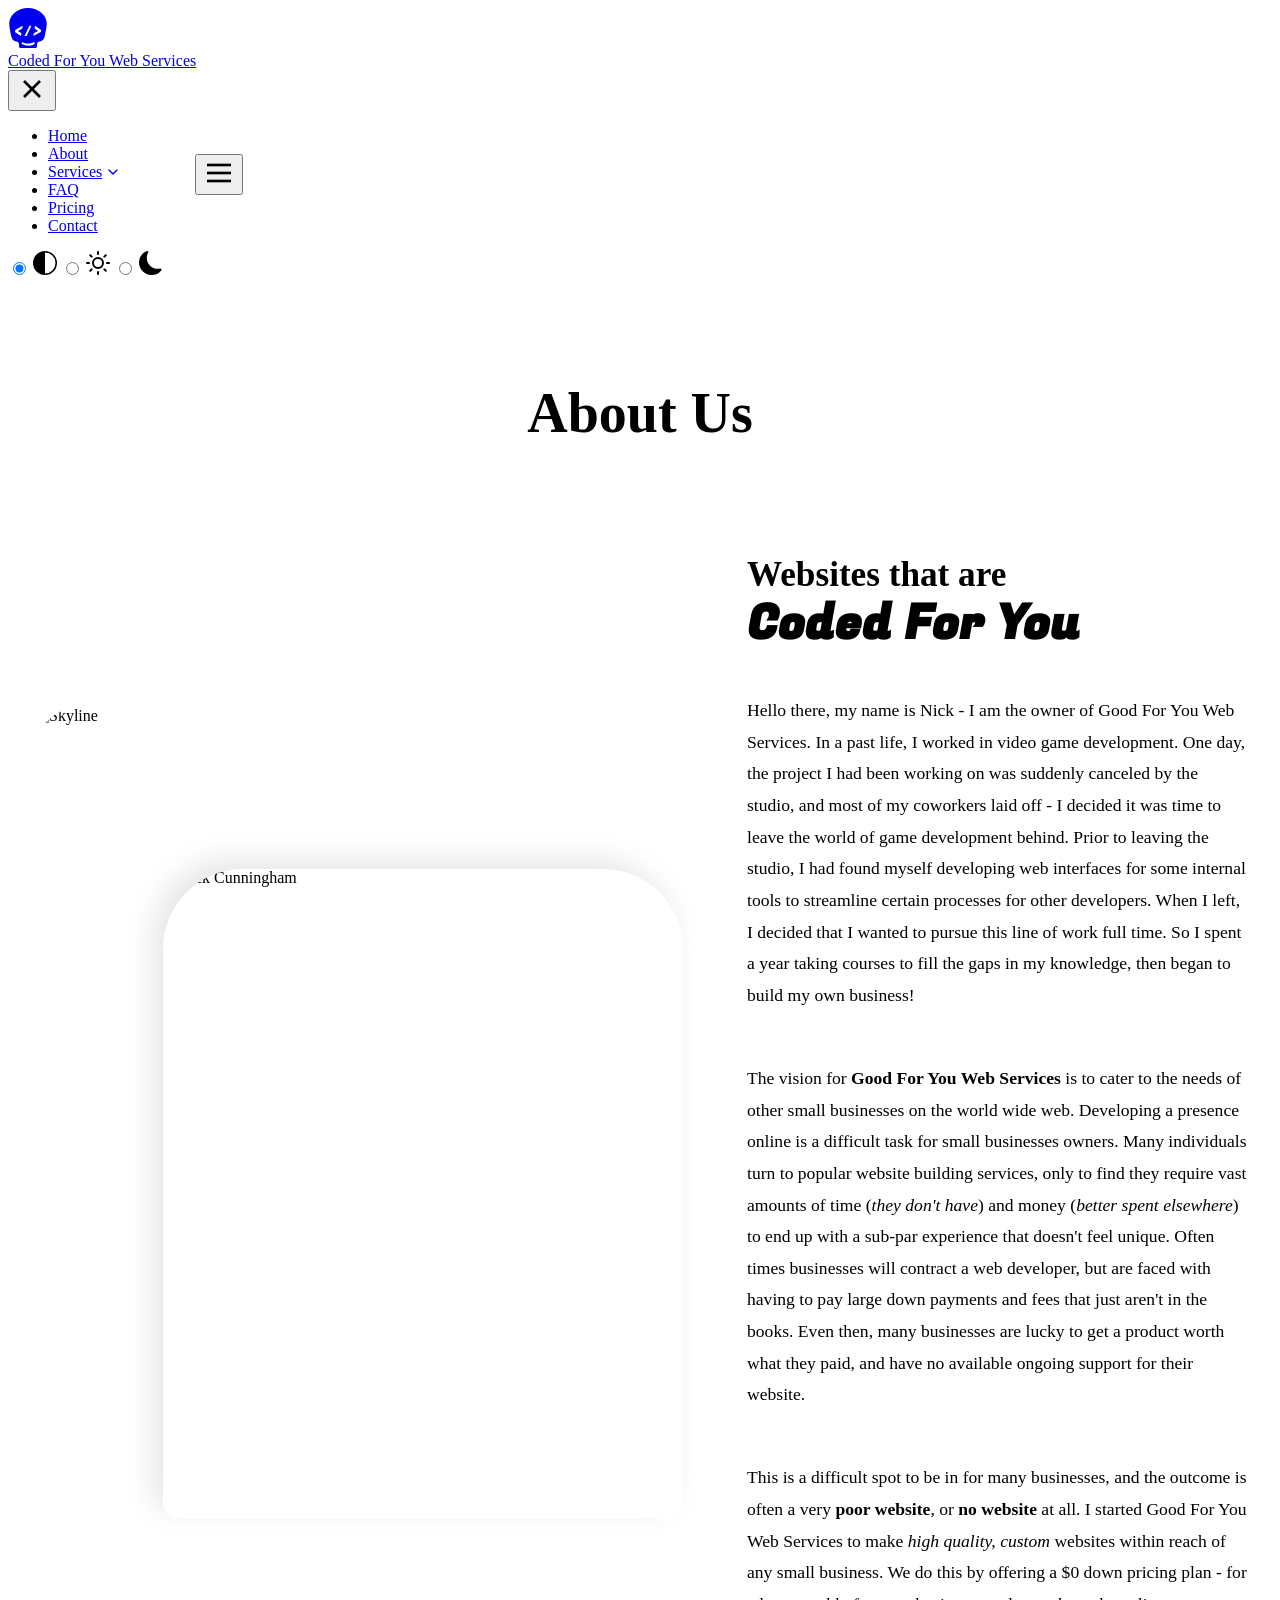
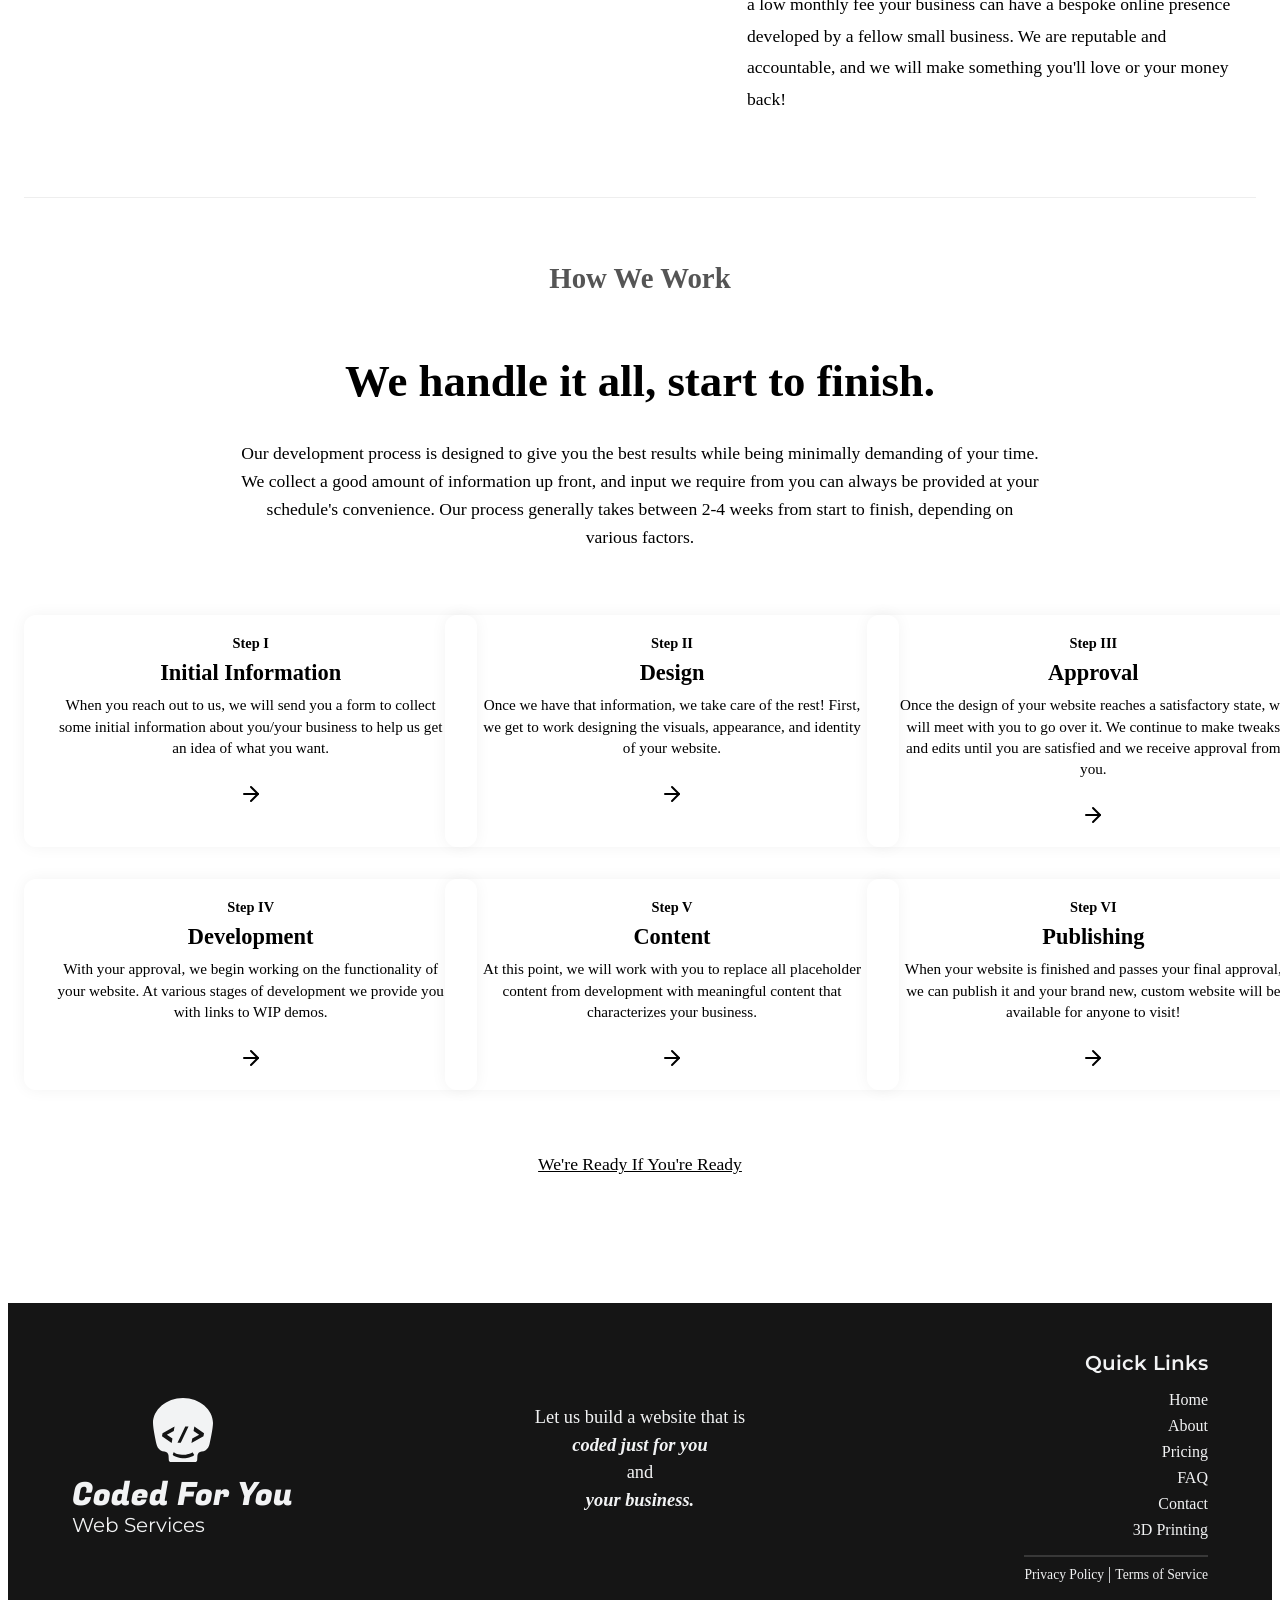
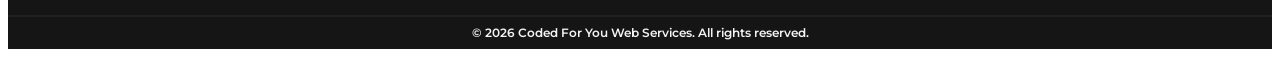
==== commit 23c86dc0: "" ====
--- a/public/about/index.html
+++ b/public/about/index.html
@@ -1,618 +1,12 @@
-<!DOCTYPE html>
-<html lang="en-us">
-<head><script src="/Coded4you/livereload.js?mindelay=10&amp;v=2&amp;port=1313&amp;path=Coded4you/livereload" data-no-instant defer></script>
-    <meta charset="UTF-8">
-    <meta name="viewport" content="width=device-width, initial-scale=1.0">
-    <title>Who we are</title>
-    <link href="https://fonts.googleapis.com/css2?family=Fugaz+One&family=Montserrat:wght@400;700&family=Noto+Sans:wght@400;700&display=swap" rel="stylesheet">
-    <link rel="stylesheet" href="/Coded4you/css/style.css">
-    <script>
-        const storedThemeMode = localStorage.getItem('theme-mode') || 'auto';
-        document.documentElement.setAttribute('data-theme-mode', storedThemeMode);
-        
-        if (storedThemeMode === 'auto') {
-            const prefersDark = window.matchMedia('(prefers-color-scheme: dark)').matches;
-            document.documentElement.setAttribute('data-theme', prefersDark ? 'dark' : 'light');
-        } else {
-            document.documentElement.setAttribute('data-theme', storedThemeMode);
-        }
-    </script>
-</head>
-<body>
-    <header id="site-header">
-    <div class="container header-inner">
-        <a href="/Coded4you/" class="logo">
-            <div class="logo-icon">
-                <svg width="40" height="40" viewBox="0 0 960 1024" xmlns="http://www.w3.org/2000/svg"
-                    style="fill-rule:evenodd;clip-rule:evenodd;">
-                    <path
-                        d="M480,-0c269.652,-0 480,190.715 480,400c-1.113,87.192 -40.791,272.72 -55.032,337c-15.234,68.765 -57.024,111.215 -128.407,120c-39.051,4.086 -60.291,27.163 -65.223,64l-4.077,70c-1.019,24 -15.962,33 -39.745,33l-375.032,-0c-23.783,-0 -38.726,-9 -39.745,-33l-4.077,-70c-4.932,-36.837 -26.172,-59.914 -65.223,-64c-71.383,-8.785 -113.173,-51.235 -128.407,-120c-14.241,-64.28 -53.919,-249.808 -55.032,-337c-0,-209.285 210.348,-400 480,-400Zm327.48,613.579l9,-51.5l-155,-105l-12.5,70l89,61l-110,60l-12.5,70l192,-104.5Zm-363.23,102.75l123.75,-259.25l-52,-0l-124,259.25l52.25,-0Zm-145.73,1.75l12.5,-70l-89,-60l110.5,-61l12,-70l-192,105l-9,51.5l155,104.5Zm109.107,183.18c-14.961,-3.743 -29.362,-8.684 -43.205,-14.823c-13.806,-5.926 -22.698,-10.188 -26.676,-12.787c-4.192,-2.561 -7.417,-4.632 -9.676,-6.214l-12.282,46.387l10.166,7.118c15.913,10.395 42.338,21.136 79.275,32.224c17.646,5.249 39.12,8.502 64.423,9.761c25.341,1.472 50.067,0.082 74.178,-4.169c24.112,-4.252 46.014,-10.424 65.708,-18.517c19.732,-7.879 32.447,-13.751 38.146,-17.616c5.736,-3.652 10.054,-6.613 12.954,-8.885l-28.648,-46.43l-3.766,2.974c-5.837,4.329 -16.544,9.737 -32.121,16.224c-7.342,3.275 -16.769,6.587 -28.279,9.937c-11.259,3.525 -25.743,6.849 -43.453,9.972c-17.497,3.085 -37.579,3.986 -60.246,2.702c-22.667,-1.283 -41.5,-3.903 -56.498,-7.858Z"
-                        fill="currentColor" />
-                </svg>
-            </div>
-            <div class="logo-text-wrapper">
-                <span class="logo-text-main">Coded For You</span>
-                <span class="logo-text-sub">Web Services</span>
-            </div>
-        </a>
-        <nav style="display: flex; align-items: center; gap: 2rem;">
-            <div class="nav-drawer" id="nav-drawer">
-                <button class="close-menu" id="close-menu-btn" aria-label="Close Menu">
-                    <svg width="32" height="32" viewBox="0 0 24 24" fill="none" stroke="currentColor" stroke-width="2">
-                        <line x1="18" y1="6" x2="6" y2="18"></line>
-                        <line x1="6" y1="6" x2="18" y2="18"></line>
-                    </svg>
-                </button>
-                <ul class="nav-menu">
-                    <li><a href="http://localhost:1313/Coded4you/"
-                            class="">Home</a></li>
-                    <li><a href="http://localhost:1313/Coded4you/about/" class="">About</a></li>
-                    <li style="position: relative;" class="dropdown-wrapper">
-                        <a href="#" class="" style="display: flex; align-items: center; gap: 0.2rem;">Services <svg
-                                width="16" height="16" viewBox="0 0 24 24" fill="none" stroke="currentColor"
-                                stroke-width="2" stroke-linecap="round" stroke-linejoin="round">
-                                <polyline points="6 9 12 15 18 9"></polyline>
-                            </svg></a>
-                        <ul class="dropdown-menu"
-                            style="display: none; position: absolute; top: 100%; left: 0; background: var(--bg-white); border-radius: 8px; padding: 1rem; box-shadow: 0 4px 12px rgba(0,0,0,0.1); flex-direction: column; gap: 1rem; min-width: 150px; z-index: 100;">
-                            <li><a href="http://localhost:1313/Coded4you/#services" style="font-weight: normal; font-size: 1rem;">Web
-                                    Design</a></li>
-                            <li><a href="http://localhost:1313/Coded4you/printing/" style="font-weight: normal; font-size: 1rem;"
-                                    class="">3D Printing</a>
-                            </li>
-                        </ul>
-                    </li>
-                    <li><a href="http://localhost:1313/Coded4you/faq/" class="">FAQ</a></li>
-                    <li><a href="http://localhost:1313/Coded4you/pricing/" class="">Pricing</a></li>
-                    <li><a href="http://localhost:1313/Coded4you/contact/" class="">Contact</a></li>
-                </ul>
-                <div class="mobile-theme-toggle">
-                    <div class="theme-toggle-group" id="mobile-theme-toggle-group">
-                        <label class="theme-radio" title="Automatic Theme">
-                            <input type="radio" name="theme" value="auto">
-                            <svg class="bi bi-circle-half" xmlns="http://www.w3.org/2000/svg" width="24" height="24"
-                                fill="currentColor" viewBox="0 0 16 16">
-                                <path d="M8 15A7 7 0 1 0 8 1zm0 1A8 8 0 1 1 8 0a8 8 0 0 1 0 16"></path>
-                            </svg>
-                        </label>
-                        <label class="theme-radio" title="Light Theme">
-                            <input type="radio" name="theme" value="light">
-                            <svg width="24" height="24" viewBox="0 0 24 24" fill="none" stroke="currentColor" stroke-width="2"
-                                stroke-linecap="round" stroke-linejoin="round">
-                                <circle cx="12" cy="12" r="5"></circle>
-                                <line x1="12" y1="1" x2="12" y2="3"></line>
-                                <line x1="12" y1="21" x2="12" y2="23"></line>
-                                <line x1="4.22" y1="4.22" x2="5.64" y2="5.64"></line>
-                                <line x1="18.36" y1="18.36" x2="19.78" y2="19.78"></line>
-                                <line x1="1" y1="12" x2="3" y2="12"></line>
-                                <line x1="21" y1="12" x2="23" y2="12"></line>
-                                <line x1="4.22" y1="19.78" x2="5.64" y2="18.36"></line>
-                                <line x1="18.36" y1="5.64" x2="19.78" y2="4.22"></line>
-                            </svg>
-                        </label>
-                        <label class="theme-radio" title="Dark Theme">
-                            <input type="radio" name="theme" value="dark">
-                            <svg class="bi bi-moon-fill" xmlns="http://www.w3.org/2000/svg" width="24" height="24"
-                                viewBox="0 0 16 16" fill="currentColor">
-                                <path
-                                    d="M6 .278a.77.77 0 0 1 .08.858 7.2 7.2 0 0 0-.878 3.46c0 4.021 3.278 7.277 7.318 7.277q.792-.001 1.533-.16a.79.79 0 0 1 .81.316.73.73 0 0 1-.031.893A8.35 8.35 0 0 1 8.344 16C3.734 16 0 12.286 0 7.71 0 4.266 2.114 1.312 5.124.06A.75.75 0 0 1 6 .278"
-                                    fill="currentColor"></path>
-                            </svg>
-                        </label>
-                    </div>
-                </div>
-            </div>
-            <div class="theme-toggle-group" id="theme-toggle-group">
-                <label class="theme-radio" title="Automatic Theme">
-                    <input type="radio" name="theme" value="auto">
-                    <svg class="bi bi-circle-half" xmlns="http://www.w3.org/2000/svg" width="24" height="24"
-                        fill="currentColor" viewBox="0 0 16 16">
-                        <path d="M8 15A7 7 0 1 0 8 1zm0 1A8 8 0 1 1 8 0a8 8 0 0 1 0 16"></path>
-                    </svg>
-                </label>
-                <label class="theme-radio" title="Light Theme">
-                    <input type="radio" name="theme" value="light">
-                    <svg width="24" height="24" viewBox="0 0 24 24" fill="none" stroke="currentColor" stroke-width="2"
-                        stroke-linecap="round" stroke-linejoin="round">
-                        <circle cx="12" cy="12" r="5"></circle>
-                        <line x1="12" y1="1" x2="12" y2="3"></line>
-                        <line x1="12" y1="21" x2="12" y2="23"></line>
-                        <line x1="4.22" y1="4.22" x2="5.64" y2="5.64"></line>
-                        <line x1="18.36" y1="18.36" x2="19.78" y2="19.78"></line>
-                        <line x1="1" y1="12" x2="3" y2="12"></line>
-                        <line x1="21" y1="12" x2="23" y2="12"></line>
-                        <line x1="4.22" y1="19.78" x2="5.64" y2="18.36"></line>
-                        <line x1="18.36" y1="5.64" x2="19.78" y2="4.22"></line>
-                    </svg>
-                </label>
-                <label class="theme-radio" title="Dark Theme">
-                    <input type="radio" name="theme" value="dark">
-                    <svg class="bi bi-moon-fill" xmlns="http://www.w3.org/2000/svg" width="24" height="24"
-                        viewBox="0 0 16 16" fill="currentColor">
-                        <path
-                            d="M6 .278a.77.77 0 0 1 .08.858 7.2 7.2 0 0 0-.878 3.46c0 4.021 3.278 7.277 7.318 7.277q.792-.001 1.533-.16a.79.79 0 0 1 .81.316.73.73 0 0 1-.031.893A8.35 8.35 0 0 1 8.344 16C3.734 16 0 12.286 0 7.71 0 4.266 2.114 1.312 5.124.06A.75.75 0 0 1 6 .278"
-                            fill="currentColor"></path>
-                    </svg>
-                </label>
-            </div>
-            <button class="menu-toggle" id="mobile-menu-btn" aria-label="Toggle Menu">
-                <svg width="32" height="32" viewBox="0 0 24 24" fill="none" stroke="currentColor" stroke-width="2">
-                    <line x1="3" y1="12" x2="21" y2="12"></line>
-                    <line x1="3" y1="6" x2="21" y2="6"></line>
-                    <line x1="3" y1="18" x2="21" y2="18"></line>
-                </svg>
-            </button>
-        </nav>
-    </div>
-</header>
-<script>
-    document.addEventListener('DOMContentLoaded', () => {
-        const header = document.getElementById('site-header');
-
-        
-        const themeRadios = document.querySelectorAll('input[name="theme"]');
-        const currentStored = localStorage.getItem('theme-mode') || 'auto';
-
-        themeRadios.forEach(radio => {
-            if (radio.value === currentStored) radio.checked = true;
-
-            radio.addEventListener('change', (e) => {
-                const mode = e.target.value;
-                localStorage.setItem('theme-mode', mode);
-                document.documentElement.setAttribute('data-theme-mode', mode);
-
-                
-                document.querySelectorAll('input[name="theme"]').forEach(r => {
-                    r.checked = (r.value === mode);
-                });
-
-                if (mode === 'auto') {
-                    const prefersDark = window.matchMedia('(prefers-color-scheme: dark)').matches;
-                    document.documentElement.setAttribute('data-theme', prefersDark ? 'dark' : 'light');
-                } else {
-                    document.documentElement.setAttribute('data-theme', mode);
-                }
-            });
-        });
-
-        
-        const handleScroll = () => {
-            if (window.scrollY > 20) {
-                header.classList.add('scrolled');
-            } else {
-                header.classList.remove('scrolled');
-            }
-        };
-
-        window.addEventListener('scroll', handleScroll, { passive: true });
-        handleScroll();
-
-        
-        const menuBtn = document.getElementById('mobile-menu-btn');
-        const closeBtn = document.getElementById('close-menu-btn');
-        const drawer = document.getElementById('nav-drawer');
-
-        menuBtn.addEventListener('click', () => {
-            drawer.classList.add('open');
-        });
-
-        closeBtn.addEventListener('click', () => {
-            drawer.classList.remove('open');
-        });
-
-        const links = drawer.querySelectorAll('a');
-        links.forEach(link => {
-            link.addEventListener('click', () => {
-                drawer.classList.remove('open');
-            });
-        });
-    });
-</script>
-    <main>
-        
-<div class="about-page container" style="padding: 4rem 1rem; max-width: 1400px;">
-  
-  <h1 style="text-align: center; font-size: 3.5rem; margin-bottom: 3rem;">About Us</h1>
-
-  <div class="about-hero-grid" style="display: flex; flex-direction: row; gap: 4rem; align-items: center; justify-content: center; margin-bottom: 4rem;">
-    <div class="hero-images-wrapper" style="position: relative; width: 100%; flex: 1; max-width: 650px; aspect-ratio: 0.8;">
-      <img src="https://goodforyou.services/images/pages/about/background.webp" alt="Skyline" class="image-background" style="position: absolute; top: 0; left: 0; width: 80%; height: 80%; object-fit: cover; border-radius: 3rem;" />
-      <img src="https://goodforyou.services/images/profiles/ncunningham.webp" alt="Nick Cunningham" class="image-profile" style="position: absolute; bottom: 0; right: 0; width: 80%; height: 80%; object-fit: cover; border-radius: 5rem 5rem 1rem 1rem; box-shadow: -10px -10px 30px rgba(0,0,0,0.1);" />
-    </div>
-
-    <div class="about-content" style="flex: 1; text-align: left; max-width: 500px; padding-top: 2rem;">
-      <h2 style="font-size: 2.2rem; margin-bottom: 1.5rem; line-height: 1.2;">
-        Websites that are<br>
-        <span style="font-family: 'Fugaz One', cursive; color: var(--text-dark); font-size: 3rem;">Coded For You</span>
-      </h2>
-      
-      <div style="font-size: 1.1rem; line-height: 1.8; color: var(--text-dark); display: flex; flex-direction: column; gap: 1rem;">
-        <p>Hello there, my name is Nick - I am the owner of Good For You Web Services. In a past life, I worked in video game development. One day, the project I had been working on was suddenly canceled by the studio, and most of my coworkers laid off - I decided it was time to leave the world of game development behind. Prior to leaving the studio, I had found myself developing web interfaces for some internal tools to streamline certain processes for other developers. When I left, I decided that I wanted to pursue this line of work full time. So I spent a year taking courses to fill the gaps in my knowledge, then began to build my own business!</p>
-        <p>The vision for <strong>Good For You Web Services</strong> is to cater to the needs of other small businesses on the world wide web. Developing a presence online is a difficult task for small businesses owners. Many individuals turn to popular website building services, only to find they require vast amounts of time (<em>they don't have</em>) and money (<em>better spent elsewhere</em>) to end up with a sub-par experience that doesn't feel unique. Often times businesses will contract a web developer, but are faced with having to pay large down payments and fees that just aren't in the books. Even then, many businesses are lucky to get a product worth what they paid, and have no available ongoing support for their website.</p>
-        <p>This is a difficult spot to be in for many businesses, and the outcome is often a very <strong>poor website</strong>, or <strong>no website</strong> at all. I started Good For You Web Services to make <em>high quality, custom</em> websites within reach of any small business. We do this by offering a $0 down pricing plan - for a low monthly fee your business can have a bespoke online presence developed by a fellow small business. We are reputable and accountable, and we will make something you'll love or your money back!</p>
-      </div>
-    </div>
-  </div>
-
-  <hr style="border: none; border-top: 1px solid #eee; margin: 4rem 0;">
-
-  <section class="process-section" style="text-align: center; margin-bottom: 4rem;">
-    <h3 style="font-size: 1.8rem; color: #555; margin-bottom: 0.5rem;">How We Work</h3>
-    <h4 style="font-size: 2.8rem; color: var(--primary-color); margin-bottom: 2rem;">We handle it all, start to finish.</h4>
-    <p style="font-size: 1.1rem; max-width: 800px; margin: 0 auto 4rem auto; line-height: 1.6; color: var(--text-dark);">Our development process is designed to give you the best results while being minimally demanding of your time. We collect a good amount of information up front, and input we require from you can always be provided at your schedule's convenience. Our process generally takes between 2-4 weeks from start to finish, depending on various factors.</p>
-
-    <div class="process-steps" style="display: grid; grid-template-columns: repeat(3, 1fr); gap: 2rem; width: 100%; max-width: 100%; margin: 0 auto; text-align: center;">
-      
-      <div class="process-step">
-        <span class="step-label">Step I</span>
-        <h5 class="step-title">Initial Information</h5>
-        <p class="step-desc">When you reach out to us, we will send you a form to collect some initial information about you/your business to help us get an idea of what you want.</p>
-        <svg class="step-arrow" width="24" height="24" viewBox="0 0 24 24" fill="none" stroke="currentColor" stroke-width="2" stroke-linecap="round" stroke-linejoin="round"><line x1="5" y1="12" x2="19" y2="12"></line><polyline points="12 5 19 12 12 19"></polyline></svg>
-      </div>
-
-      <div class="process-step">
-        <span class="step-label">Step II</span>
-        <h5 class="step-title">Design</h5>
-        <p class="step-desc">Once we have that information, we take care of the rest! First, we get to work designing the visuals, appearance, and identity of your website.</p>
-        <svg class="step-arrow" width="24" height="24" viewBox="0 0 24 24" fill="none" stroke="currentColor" stroke-width="2" stroke-linecap="round" stroke-linejoin="round"><line x1="5" y1="12" x2="19" y2="12"></line><polyline points="12 5 19 12 12 19"></polyline></svg>
-      </div>
-
-      <div class="process-step">
-        <span class="step-label">Step III</span>
-        <h5 class="step-title">Approval</h5>
-        <p class="step-desc">Once the design of your website reaches a satisfactory state, we will meet with you to go over it. We continue to make tweaks and edits until you are satisfied and we receive approval from you.</p>
-        <svg class="step-arrow" width="24" height="24" viewBox="0 0 24 24" fill="none" stroke="currentColor" stroke-width="2" stroke-linecap="round" stroke-linejoin="round"><line x1="5" y1="12" x2="19" y2="12"></line><polyline points="12 5 19 12 12 19"></polyline></svg>
-      </div>
-
-      <div class="process-step">
-        <span class="step-label">Step IV</span>
-        <h5 class="step-title">Development</h5>
-        <p class="step-desc">With your approval, we begin working on the functionality of your website. At various stages of development we provide you with links to WIP demos.</p>
-        <svg class="step-arrow" width="24" height="24" viewBox="0 0 24 24" fill="none" stroke="currentColor" stroke-width="2" stroke-linecap="round" stroke-linejoin="round"><line x1="5" y1="12" x2="19" y2="12"></line><polyline points="12 5 19 12 12 19"></polyline></svg>
-      </div>
-
-      <div class="process-step">
-        <span class="step-label">Step V</span>
-        <h5 class="step-title">Content</h5>
-        <p class="step-desc">At this point, we will work with you to replace all placeholder content from development with meaningful content that characterizes your business.</p>
-        <svg class="step-arrow" width="24" height="24" viewBox="0 0 24 24" fill="none" stroke="currentColor" stroke-width="2" stroke-linecap="round" stroke-linejoin="round"><line x1="5" y1="12" x2="19" y2="12"></line><polyline points="12 5 19 12 12 19"></polyline></svg>
-      </div>
-
-      <div class="process-step">
-        <span class="step-label">Step VI</span>
-        <h5 class="step-title">Publishing</h5>
-        <p class="step-desc">When your website is finished and passes your final approval, we can publish it and your brand new, custom website will be available for anyone to visit!</p>
-        <svg class="step-arrow" width="24" height="24" viewBox="0 0 24 24" fill="none" stroke="currentColor" stroke-width="2" stroke-linecap="round" stroke-linejoin="round"><line x1="5" y1="12" x2="19" y2="12"></line><polyline points="12 5 19 12 12 19"></polyline></svg>
-      </div>
-
-    </div>
-
-    <div style="margin-top: 4rem;">
-      <a href="http://localhost:1313/Coded4you/contact/" class="cta-button" style="background-color: var(--primary-color); color: var(--dark-accent); display: inline-block; font-size: 1.1rem;">We're Ready If You're Ready</a>
-    </div>
-  </section>
-
-</div>
-
-<style>
-.process-step {
-  position: relative;
-  background-color: var(--bg-white);
-  padding: 1.25rem 2rem;
-  border-radius: 0.75rem;
-  box-shadow: 0 0 1rem rgba(0,0,0,0.05);
-  display: flex;
-  flex-direction: column;
-  align-items: center;
-  gap: 0.5rem;
-  overflow: hidden;
-  z-index: 1;
-  color: var(--text-dark);
-  transition: color 0.15s ease-in-out;
-  cursor: default;
-  width: 100%;
-}
-
- 
-.step-label {
-  font-weight: 800;
-  color: var(--primary-color);
-  font-size: 0.9rem;
-  transition: color 0.15s ease-in-out;
-}
-.step-title {
-  font-size: 1.4rem;
-  margin: 0;
-  font-weight: bold;
-}
-.step-desc {
-  font-size: 0.95rem;
-  line-height: 1.4;
-  margin: 0;
-}
-.step-arrow {
-  color: var(--primary-color);
-  margin-top: 1rem;
-  transition: color 0.15s ease-in-out;
-}
-
- 
-.process-step::after {
-  content: "";
-  position: absolute;
-  top: 0;
-  left: 0;
-  z-index: -1;
-  height: 100%;
-  width: 0%;
-  background-color: var(--primary-color);
-  transition: width 0.15s ease-in-out;
-}
-
- 
-.process-step:hover::after {
-  width: 100%;
-}
-.process-step:hover {
-  color: #fff;  
-}
-.process-step:hover .step-label,
-.process-step:hover .step-arrow {
-  color: white;  
-}
-</style>
-
-    </main>
-    <footer class="site-footer">
-  <div class="footer-content">
-
-    <div class="footer-hero">
-      <a href="http://localhost:1313/Coded4you/" class="footer-logo">
-        <div class="footer-logo-image">
-          <svg width="64" height="64" viewBox="0 0 960 1024" xmlns="http://www.w3.org/2000/svg" style="fill-rule:evenodd;clip-rule:evenodd;">
-            <path d="M480,-0c269.652,-0 480,190.715 480,400c-1.113,87.192 -40.791,272.72 -55.032,337c-15.234,68.765 -57.024,111.215 -128.407,120c-39.051,4.086 -60.291,27.163 -65.223,64l-4.077,70c-1.019,24 -15.962,33 -39.745,33l-375.032,-0c-23.783,-0 -38.726,-9 -39.745,-33l-4.077,-70c-4.932,-36.837 -26.172,-59.914 -65.223,-64c-71.383,-8.785 -113.173,-51.235 -128.407,-120c-14.241,-64.28 -53.919,-249.808 -55.032,-337c-0,-209.285 210.348,-400 480,-400Zm327.48,613.579l9,-51.5l-155,-105l-12.5,70l89,61l-110,60l-12.5,70l192,-104.5Zm-363.23,102.75l123.75,-259.25l-52,-0l-124,259.25l52.25,-0Zm-145.73,1.75l12.5,-70l-89,-60l110.5,-61l12,-70l-192,105l-9,51.5l155,104.5Zm109.107,183.18c-14.961,-3.743 -29.362,-8.684 -43.205,-14.823c-13.806,-5.926 -22.698,-10.188 -26.676,-12.787c-4.192,-2.561 -7.417,-4.632 -9.676,-6.214l-12.282,46.387l10.166,7.118c15.913,10.395 42.338,21.136 79.275,32.224c17.646,5.249 39.12,8.502 64.423,9.761c25.341,1.472 50.067,0.082 74.178,-4.169c24.112,-4.252 46.014,-10.424 65.708,-18.517c19.732,-7.879 32.447,-13.751 38.146,-17.616c5.736,-3.652 10.054,-6.613 12.954,-8.885l-28.648,-46.43l-3.766,2.974c-5.837,4.329 -16.544,9.737 -32.121,16.224c-7.342,3.275 -16.769,6.587 -28.279,9.937c-11.259,3.525 -25.743,6.849 -43.453,9.972c-17.497,3.085 -37.579,3.986 -60.246,2.702c-22.667,-1.283 -41.5,-3.903 -56.498,-7.858Z" fill="currentColor"/>
-          </svg>
-        </div>
-        <div class="footer-logo-text">
-          <span class="footer-logo-heading">Coded For You</span>
-          <span class="footer-logo-subheading">Web Services</span>
-        </div>
-      </a>
-    </div>
-
-    <div class="footer-quote">
-      <p>Let us build a website that is<br><strong><em>coded just for you</em></strong><br>and<br><strong><em>your business.</em></strong></p>
-    </div>
-
-    <div class="footer-links">
-      <div class="footer-quick-links">
-        <h2>Quick Links</h2>
-        <ul>
-          <li><a href="http://localhost:1313/Coded4you/">Home</a></li>
-          <li><a href="http://localhost:1313/Coded4you/about/">About</a></li>
-          <li><a href="http://localhost:1313/Coded4you/pricing/">Pricing</a></li>
-          <li><a href="http://localhost:1313/Coded4you/faq/">FAQ</a></li>
-          <li><a href="http://localhost:1313/Coded4you/contact/">Contact</a></li>
-          <li><a href="http://localhost:1313/Coded4you/printing/">3D Printing</a></li>
-        </ul>
-      </div>
-      <div class="footer-legal-links">
-        <hr />
-        <ul>
-          <li><a href="/privacy/">Privacy Policy</a></li>
-          <li><a href="/terms/">Terms of Service</a></li>
-        </ul>
-      </div>
-    </div>
-
-  </div>
-  <div class="footer-copyright">
-    <span class="footer-copyright-text">&copy; 2026 Coded For You Web Services. All rights reserved.</span>
-  </div>
-</footer>
-
-<style>
- 
-.site-footer {
-  width: 100%;
-  background-color: rgb(21, 21, 21);
-  color: #f2f3f4;
-  padding: 0;
-}
-
- 
-.footer-content {
-  max-width: 1440px;
-   
-  display: block;
-  padding: 1rem;
-}
-
-@media (min-width: 1024px) {
-  .footer-content {
-    display: grid;
-    grid-template-columns: repeat(3, 1fr);
-    margin: 0 4rem;
-    padding: 0;
-    max-width: none;
-  }
-}
-
-@media (min-width: 1440px) {
-  .footer-content {
-    margin: 0 auto;
-    max-width: 1440px;
-  }
-}
-
- 
-.footer-hero {
-  padding: 2rem 0;
-  text-align: center;
-}
-
-@media (min-width: 1024px) {
-  .footer-hero { text-align: left; }
-}
-
-.footer-logo {
-  display: inline-block;
-  width: fit-content;
-  text-align: center;
-  text-decoration: none;
-  color: #f2f3f4;
-}
-
-@media (min-width: 1024px) {
-  .footer-logo {
-    display: flex;
-    flex-direction: column;
-    justify-content: center;
-    height: 100%;
-    text-align: left;
-  }
-}
-
-.footer-logo-image {
-  display: inline-block;
-  height: 64px;
-  width: 64px;
-  max-height: 64px;
-  margin: 1rem auto;
-  color: #f2f3f4;
-}
-
-.footer-logo-text {
-  display: block;
-}
-
-.footer-logo-heading {
-  display: block;
-  font-family: 'Fugaz One', cursive;
-  font-size: 2rem;
-  color: #f2f3f4;
-  line-height: 1.1;
-}
-
-.footer-logo-subheading {
-  display: block;
-  font-family: 'Montserrat', sans-serif;
-  font-size: 1.25rem;
-  color: #f2f3f4;
-  font-weight: 400;
-}
-
- 
-.footer-quote {
-  text-align: center;
-  font-size: 1.15rem;
-  font-weight: 300;
-  line-height: 1.5;
-  padding: 1rem 0;
-}
-
-@media (min-width: 1024px) {
-  .footer-quote {
-    display: flex;
-    flex-direction: column;
-    justify-content: center;
-    align-items: center;
-    margin: 2rem;
-    padding-top: 1rem;
-  }
-}
-
-.footer-quote strong { font-weight: 600; }
-
- 
-.footer-links {
-  padding: 2rem 0;
-  text-align: center;
-}
-
-@media (min-width: 1024px) {
-  .footer-links {
-    display: flex;
-    flex-direction: column;
-    justify-content: center;
-    align-items: flex-end;
-    text-align: right;
-  }
-}
-
-.footer-quick-links h2 {
-  font-family: 'Montserrat', sans-serif;
-  font-weight: 600;
-  font-size: 1.25rem;
-  margin: 1rem 0;
-  color: #f2f3f4;
-}
-
-.footer-quick-links ul {
-  display: inline-block;
-  list-style: none;
-  margin: 0;
-  padding: 0;
-}
-
-.footer-quick-links ul li { margin-bottom: 0.5rem; }
-
-.footer-quick-links ul a {
-  text-decoration: none;
-  color: #f2f3f4;
-  transition: color 0.2s ease;
-}
-
-.footer-quick-links ul a:hover { color: var(--primary-color); }
-
- 
-.footer-legal-links {
-  width: fit-content;
-  margin: 0 auto;
-}
-
-@media (min-width: 1024px) {
-  .footer-legal-links { margin: 0; }
-}
-
-.footer-legal-links hr {
-  margin-bottom: 0.5rem;
-  border: 0.0625rem solid #383838;
-}
-
-.footer-legal-links ul {
-  display: inline-block;
-  list-style: none;
-  margin: 0;
-  padding: 0;
-}
-
-.footer-legal-links ul li { display: inline; }
-.footer-legal-links ul li:not(:first-child)::before { content: " | "; }
-
-.footer-legal-links ul a {
-  text-decoration: none;
-  color: #f2f3f4;
-  font-size: 0.85rem;
-}
-
-.footer-legal-links ul a:hover { color: var(--primary-color); }
-
- 
-.footer-copyright {
-  text-align: center;
-  font-family: 'Montserrat', sans-serif;
-  font-size: 0.75rem;
-  font-weight: 600;
-  border-top: 0.125rem solid rgb(32, 32, 32);
-}
-
-.footer-copyright-text {
-  display: inline-block;
-  line-height: 2rem;
-  vertical-align: middle;
-}
-</style>
-
-</body>
-</html>
+<!doctype html><html lang=en-us><head><meta charset=UTF-8><meta name=viewport content="width=device-width,initial-scale=1"><title>Who we are</title><link href="https://fonts.googleapis.com/css2?family=Fugaz+One&family=Montserrat:wght@400;700&family=Noto+Sans:wght@400;700&display=swap" rel=stylesheet><link rel=stylesheet href=/Coded4you/css/style.css><script>const storedThemeMode=localStorage.getItem("theme-mode")||"auto";if(document.documentElement.setAttribute("data-theme-mode",storedThemeMode),storedThemeMode==="auto"){const e=window.matchMedia("(prefers-color-scheme: dark)").matches;document.documentElement.setAttribute("data-theme",e?"dark":"light")}else document.documentElement.setAttribute("data-theme",storedThemeMode)</script></head><body><header id=site-header><div class="container header-inner"><a href=/Coded4you/ class=logo><div class=logo-icon><svg width="40" height="40" viewBox="0 0 960 1024" style="fill-rule:evenodd;clip-rule:evenodd"><path d="M480 0c269.652.0 480 190.715 480 4e2-1.113 87.192-40.791 272.72-55.032 337-15.234 68.765-57.024 111.215-128.407 120-39.051 4.086-60.291 27.163-65.223 64l-4.077 70c-1.019 24-15.962 33-39.745 33H292.484c-23.783.0-38.726-9-39.745-33l-4.077-70c-4.932-36.837-26.172-59.914-65.223-64-71.383-8.785-113.173-51.235-128.407-120-14.241-64.28-53.919-249.808-55.032-337 0-209.285 210.348-4e2 480-4e2zm327.48 613.579 9-51.5-155-105-12.5 70 89 61-110 60-12.5 70 192-104.5zm-363.23 102.75L568 457.079h-52l-124 259.25h52.25zm-145.73 1.75 12.5-70-89-60 110.5-61 12-70-192 105-9 51.5 155 104.5zm109.107 183.18c-14.961-3.743-29.362-8.684-43.205-14.823-13.806-5.926-22.698-10.188-26.676-12.787-4.192-2.561-7.417-4.632-9.676-6.214l-12.282 46.387 10.166 7.118c15.913 10.395 42.338 21.136 79.275 32.224 17.646 5.249 39.12 8.502 64.423 9.761 25.341 1.472 50.067.082 74.178-4.169 24.112-4.252 46.014-10.424 65.708-18.517 19.732-7.879 32.447-13.751 38.146-17.616 5.736-3.652 10.054-6.613 12.954-8.885l-28.648-46.43-3.766 2.974c-5.837 4.329-16.544 9.737-32.121 16.224-7.342 3.275-16.769 6.587-28.279 9.937-11.259 3.525-25.743 6.849-43.453 9.972-17.497 3.085-37.579 3.986-60.246 2.702-22.667-1.283-41.5-3.903-56.498-7.858z" fill="currentColor"/></svg></div><div class=logo-text-wrapper><span class=logo-text-main>Coded For You</span>
+<span class=logo-text-sub>Web Services</span></div></a><nav style=display:flex;align-items:center;gap:2rem><div class=nav-drawer id=nav-drawer><button class=close-menu id=close-menu-btn aria-label="Close Menu">
+<svg width="32" height="32" viewBox="0 0 24 24" fill="none" stroke="currentColor" stroke-width="2"><line x1="18" y1="6" x2="6" y2="18"/><line x1="6" y1="6" x2="18" y2="18"/></svg></button><ul class=nav-menu><li><a href=https://r41nm4k3r.github.io/Coded4you/>Home</a></li><li><a href=https://r41nm4k3r.github.io/Coded4you/about/>About</a></li><li style=position:relative class=dropdown-wrapper><a href=# style=display:flex;align-items:center;gap:.2rem>Services <svg width="16" height="16" viewBox="0 0 24 24" fill="none" stroke="currentColor" stroke-width="2" stroke-linecap="round" stroke-linejoin="round"><polyline points="6 9 12 15 18 9"/></svg></a><ul class=dropdown-menu style="display:none;position:absolute;top:100%;left:0;background:var(--bg-white);border-radius:8px;padding:1rem;box-shadow:0 4px 12px rgba(0,0,0,.1);flex-direction:column;gap:1rem;min-width:150px;z-index:100"><li><a href=https://r41nm4k3r.github.io/Coded4you/#services style=font-weight:400;font-size:1rem>Web
+Design</a></li><li><a href=https://r41nm4k3r.github.io/Coded4you/printing/ style=font-weight:400;font-size:1rem>3D Printing</a></li></ul></li><li><a href=https://r41nm4k3r.github.io/Coded4you/faq/>FAQ</a></li><li><a href=https://r41nm4k3r.github.io/Coded4you/pricing/>Pricing</a></li><li><a href=https://r41nm4k3r.github.io/Coded4you/contact/>Contact</a></li></ul><div class=mobile-theme-toggle><div class=theme-toggle-group><label class=theme-radio title="Automatic Theme"><input type=radio name=theme-mobile value=auto>
+<svg class="bi bi-circle-half" width="24" height="24" fill="currentColor" viewBox="0 0 16 16"><path d="M8 15A7 7 0 108 1zm0 1A8 8 0 118 0a8 8 0 010 16"/></svg>
+</label><label class=theme-radio title="Light Theme"><input type=radio name=theme-mobile value=light>
+<svg width="24" height="24" viewBox="0 0 24 24" fill="none" stroke="currentColor" stroke-width="2" stroke-linecap="round" stroke-linejoin="round"><circle cx="12" cy="12" r="5"/><line x1="12" y1="1" x2="12" y2="3"/><line x1="12" y1="21" x2="12" y2="23"/><line x1="4.22" y1="4.22" x2="5.64" y2="5.64"/><line x1="18.36" y1="18.36" x2="19.78" y2="19.78"/><line x1="1" y1="12" x2="3" y2="12"/><line x1="21" y1="12" x2="23" y2="12"/><line x1="4.22" y1="19.78" x2="5.64" y2="18.36"/><line x1="18.36" y1="5.64" x2="19.78" y2="4.22"/></svg>
+</label><label class=theme-radio title="Dark Theme"><input type=radio name=theme-mobile value=dark>
+<svg class="bi bi-moon-fill" width="24" height="24" viewBox="0 0 16 16" fill="currentColor"><path d="M6 .278a.77.77.0 01.08.858 7.2 7.2.0 00-.878 3.46c0 4.021 3.278 7.277 7.318 7.277q.792-.001 1.533-.16a.79.79.0 01.81.316.73.73.0 01-.031.893A8.35 8.35.0 018.344 16C3.734 16 0 12.286.0 7.71.0 4.266 2.114 1.312 5.124.06A.75.75.0 016 .278" fill="currentColor"/></svg></label></div></div></div><button class=menu-toggle id=mobile-menu-btn aria-label="Toggle Menu">
+<svg width="32" height="32" viewBox="0 0 24 24" fill="none" stroke="currentColor" stroke-width="2"><line x1="3" y1="12" x2="21" y2="12"/><line x1="3" y1="6" x2="21" y2="6"/><line x1="3" y1="18" x2="21" y2="18"/></svg></button></nav></div></header><script>document.addEventListener("DOMContentLoaded",()=>{const t=document.getElementById("site-header"),n=document.querySelectorAll('input[name="theme"], input[name="theme-mobile"]'),i=localStorage.getItem("theme-mode")||"auto",s=e=>{n.forEach(t=>{t.value===e&&(t.checked=!0)})};s(i),n.forEach(e=>{e.addEventListener("change",e=>{const t=e.target.value;if(s(t),localStorage.setItem("theme-mode",t),document.documentElement.setAttribute("data-theme-mode",t),t==="auto"){const e=window.matchMedia("(prefers-color-scheme: dark)").matches;document.documentElement.setAttribute("data-theme",e?"dark":"light")}else document.documentElement.setAttribute("data-theme",t)})});const o=()=>{window.scrollY>20?t.classList.add("scrolled"):t.classList.remove("scrolled")};window.addEventListener("scroll",o,{passive:!0}),o();const a=document.getElementById("mobile-menu-btn"),r=document.getElementById("close-menu-btn"),e=document.getElementById("nav-drawer");a.addEventListener("click",()=>{e.classList.add("open")}),r.addEventListener("click",()=>{e.classList.remove("open")});const c=e.querySelectorAll("a");c.forEach(t=>{t.addEventListener("click",()=>{e.classList.remove("open")})})})</script><main><div class="about-page container" style="padding:4rem 1rem;max-width:1400px"><h1 style=text-align:center;font-size:3.5rem;margin-bottom:3rem>About Us</h1><div class=about-hero-grid style=display:flex;flex-direction:row;gap:4rem;align-items:center;justify-content:center;margin-bottom:4rem><div class=hero-images-wrapper style=position:relative;width:100%;flex:1;max-width:650px;aspect-ratio:.8><img src=https://goodforyou.services/images/pages/about/background.webp alt=Skyline class=image-background style=position:absolute;top:0;left:0;width:80%;height:80%;object-fit:cover;border-radius:3rem>
+<img src=https://goodforyou.services/images/profiles/ncunningham.webp alt="Nick Cunningham" class=image-profile style="position:absolute;bottom:0;right:0;width:80%;height:80%;object-fit:cover;border-radius:5rem 5rem 1rem 1rem;box-shadow:-10px -10px 30px rgba(0,0,0,.1)"></div><div class=about-content style=flex:1;text-align:left;max-width:500px;padding-top:2rem><h2 style=font-size:2.2rem;margin-bottom:1.5rem;line-height:1.2>Websites that are<br><span style="font-family:fugaz one,cursive;color:var(--text-dark);font-size:3rem">Coded For You</span></h2><div style=font-size:1.1rem;line-height:1.8;color:var(--text-dark);display:flex;flex-direction:column;gap:1rem><p>Hello there, my name is Nick - I am the owner of Good For You Web Services. In a past life, I worked in video game development. One day, the project I had been working on was suddenly canceled by the studio, and most of my coworkers laid off - I decided it was time to leave the world of game development behind. Prior to leaving the studio, I had found myself developing web interfaces for some internal tools to streamline certain processes for other developers. When I left, I decided that I wanted to pursue this line of work full time. So I spent a year taking courses to fill the gaps in my knowledge, then began to build my own business!</p><p>The vision for <strong>Good For You Web Services</strong> is to cater to the needs of other small businesses on the world wide web. Developing a presence online is a difficult task for small businesses owners. Many individuals turn to popular website building services, only to find they require vast amounts of time (<em>they don't have</em>) and money (<em>better spent elsewhere</em>) to end up with a sub-par experience that doesn't feel unique. Often times businesses will contract a web developer, but are faced with having to pay large down payments and fees that just aren't in the books. Even then, many businesses are lucky to get a product worth what they paid, and have no available ongoing support for their website.</p><p>This is a difficult spot to be in for many businesses, and the outcome is often a very <strong>poor website</strong>, or <strong>no website</strong> at all. I started Good For You Web Services to make <em>high quality, custom</em> websites within reach of any small business. We do this by offering a $0 down pricing plan - for a low monthly fee your business can have a bespoke online presence developed by a fellow small business. We are reputable and accountable, and we will make something you'll love or your money back!</p></div></div></div><hr style="border:none;border-top:1px solid #eee;margin:4rem 0"><section class=process-section style=text-align:center;margin-bottom:4rem><h3 style=font-size:1.8rem;color:#555;margin-bottom:.5rem>How We Work</h3><h4 style=font-size:2.8rem;color:var(--primary-color);margin-bottom:2rem>We handle it all, start to finish.</h4><p style="font-size:1.1rem;max-width:800px;margin:0 auto 4rem;line-height:1.6;color:var(--text-dark)">Our development process is designed to give you the best results while being minimally demanding of your time. We collect a good amount of information up front, and input we require from you can always be provided at your schedule's convenience. Our process generally takes between 2-4 weeks from start to finish, depending on various factors.</p><div class=process-steps style="display:grid;grid-template-columns:repeat(3,1fr);gap:2rem;width:100%;max-width:100%;margin:0 auto;text-align:center"><div class=process-step><span class=step-label>Step I</span><h5 class=step-title>Initial Information</h5><p class=step-desc>When you reach out to us, we will send you a form to collect some initial information about you/your business to help us get an idea of what you want.</p><svg class="step-arrow" width="24" height="24" viewBox="0 0 24 24" fill="none" stroke="currentColor" stroke-width="2" stroke-linecap="round" stroke-linejoin="round"><line x1="5" y1="12" x2="19" y2="12"/><polyline points="12 5 19 12 12 19"/></svg></div><div class=process-step><span class=step-label>Step II</span><h5 class=step-title>Design</h5><p class=step-desc>Once we have that information, we take care of the rest! First, we get to work designing the visuals, appearance, and identity of your website.</p><svg class="step-arrow" width="24" height="24" viewBox="0 0 24 24" fill="none" stroke="currentColor" stroke-width="2" stroke-linecap="round" stroke-linejoin="round"><line x1="5" y1="12" x2="19" y2="12"/><polyline points="12 5 19 12 12 19"/></svg></div><div class=process-step><span class=step-label>Step III</span><h5 class=step-title>Approval</h5><p class=step-desc>Once the design of your website reaches a satisfactory state, we will meet with you to go over it. We continue to make tweaks and edits until you are satisfied and we receive approval from you.</p><svg class="step-arrow" width="24" height="24" viewBox="0 0 24 24" fill="none" stroke="currentColor" stroke-width="2" stroke-linecap="round" stroke-linejoin="round"><line x1="5" y1="12" x2="19" y2="12"/><polyline points="12 5 19 12 12 19"/></svg></div><div class=process-step><span class=step-label>Step IV</span><h5 class=step-title>Development</h5><p class=step-desc>With your approval, we begin working on the functionality of your website. At various stages of development we provide you with links to WIP demos.</p><svg class="step-arrow" width="24" height="24" viewBox="0 0 24 24" fill="none" stroke="currentColor" stroke-width="2" stroke-linecap="round" stroke-linejoin="round"><line x1="5" y1="12" x2="19" y2="12"/><polyline points="12 5 19 12 12 19"/></svg></div><div class=process-step><span class=step-label>Step V</span><h5 class=step-title>Content</h5><p class=step-desc>At this point, we will work with you to replace all placeholder content from development with meaningful content that characterizes your business.</p><svg class="step-arrow" width="24" height="24" viewBox="0 0 24 24" fill="none" stroke="currentColor" stroke-width="2" stroke-linecap="round" stroke-linejoin="round"><line x1="5" y1="12" x2="19" y2="12"/><polyline points="12 5 19 12 12 19"/></svg></div><div class=process-step><span class=step-label>Step VI</span><h5 class=step-title>Publishing</h5><p class=step-desc>When your website is finished and passes your final approval, we can publish it and your brand new, custom website will be available for anyone to visit!</p><svg class="step-arrow" width="24" height="24" viewBox="0 0 24 24" fill="none" stroke="currentColor" stroke-width="2" stroke-linecap="round" stroke-linejoin="round"><line x1="5" y1="12" x2="19" y2="12"/><polyline points="12 5 19 12 12 19"/></svg></div></div><div style=margin-top:4rem><a href=https://r41nm4k3r.github.io/Coded4you/contact/ class=cta-button style=background-color:var(--primary-color);color:var(--dark-accent);display:inline-block;font-size:1.1rem>We're Ready If You're Ready</a></div></section></div><style>.process-step{position:relative;background-color:var(--bg-white);padding:1.25rem 2rem;border-radius:.75rem;box-shadow:0 0 1rem rgba(0,0,0,5%);display:flex;flex-direction:column;align-items:center;gap:.5rem;overflow:hidden;z-index:1;color:var(--text-dark);transition:color .15s ease-in-out;cursor:default;width:100%}.step-label{font-weight:800;color:var(--primary-color);font-size:.9rem;transition:color .15s ease-in-out}.step-title{font-size:1.4rem;margin:0;font-weight:700}.step-desc{font-size:.95rem;line-height:1.4;margin:0}.step-arrow{color:var(--primary-color);margin-top:1rem;transition:color .15s ease-in-out}.process-step::after{content:"";position:absolute;top:0;left:0;z-index:-1;height:100%;width:0%;background-color:var(--primary-color);transition:width .15s ease-in-out}.process-step:hover::after{width:100%}.process-step:hover{color:#fff}.process-step:hover .step-label,.process-step:hover .step-arrow{color:#fff}</style></main><footer class=site-footer><div class=footer-content><div class=footer-hero><a href=https://r41nm4k3r.github.io/Coded4you/ class=footer-logo><div class=footer-logo-image><svg width="64" height="64" viewBox="0 0 960 1024" style="fill-rule:evenodd;clip-rule:evenodd"><path d="M480 0c269.652.0 480 190.715 480 4e2-1.113 87.192-40.791 272.72-55.032 337-15.234 68.765-57.024 111.215-128.407 120-39.051 4.086-60.291 27.163-65.223 64l-4.077 70c-1.019 24-15.962 33-39.745 33H292.484c-23.783.0-38.726-9-39.745-33l-4.077-70c-4.932-36.837-26.172-59.914-65.223-64-71.383-8.785-113.173-51.235-128.407-120-14.241-64.28-53.919-249.808-55.032-337 0-209.285 210.348-4e2 480-4e2zm327.48 613.579 9-51.5-155-105-12.5 70 89 61-110 60-12.5 70 192-104.5zm-363.23 102.75L568 457.079h-52l-124 259.25h52.25zm-145.73 1.75 12.5-70-89-60 110.5-61 12-70-192 105-9 51.5 155 104.5zm109.107 183.18c-14.961-3.743-29.362-8.684-43.205-14.823-13.806-5.926-22.698-10.188-26.676-12.787-4.192-2.561-7.417-4.632-9.676-6.214l-12.282 46.387 10.166 7.118c15.913 10.395 42.338 21.136 79.275 32.224 17.646 5.249 39.12 8.502 64.423 9.761 25.341 1.472 50.067.082 74.178-4.169 24.112-4.252 46.014-10.424 65.708-18.517 19.732-7.879 32.447-13.751 38.146-17.616 5.736-3.652 10.054-6.613 12.954-8.885l-28.648-46.43-3.766 2.974c-5.837 4.329-16.544 9.737-32.121 16.224-7.342 3.275-16.769 6.587-28.279 9.937-11.259 3.525-25.743 6.849-43.453 9.972-17.497 3.085-37.579 3.986-60.246 2.702-22.667-1.283-41.5-3.903-56.498-7.858z" fill="currentColor"/></svg></div><div class=footer-logo-text><span class=footer-logo-heading>Coded For You</span>
+<span class=footer-logo-subheading>Web Services</span></div></a></div><div class=footer-quote><p>Let us build a website that is<br><strong><em>coded just for you</em></strong><br>and<br><strong><em>your business.</em></strong></p></div><div class=footer-links><div class=footer-quick-links><h2>Quick Links</h2><ul><li><a href=https://r41nm4k3r.github.io/Coded4you/>Home</a></li><li><a href=https://r41nm4k3r.github.io/Coded4you/about/>About</a></li><li><a href=https://r41nm4k3r.github.io/Coded4you/pricing/>Pricing</a></li><li><a href=https://r41nm4k3r.github.io/Coded4you/faq/>FAQ</a></li><li><a href=https://r41nm4k3r.github.io/Coded4you/contact/>Contact</a></li><li><a href=https://r41nm4k3r.github.io/Coded4you/printing/>3D Printing</a></li></ul></div><div class=footer-legal-links><hr><ul><li><a href=/privacy/>Privacy Policy</a></li><li><a href=/terms/>Terms of Service</a></li></ul></div></div></div><div class=footer-copyright><span class=footer-copyright-text>&copy; 2026 Coded For You Web Services. All rights reserved.</span></div></footer><style>.site-footer{width:100%;background-color:#151515;color:#f2f3f4;padding:0}.footer-content{max-width:1440px;display:block;padding:1rem}@media(min-width:1024px){.footer-content{display:grid;grid-template-columns:repeat(3,1fr);margin:0 4rem;padding:0;max-width:none}}@media(min-width:1440px){.footer-content{margin:0 auto;max-width:1440px}}.footer-hero{padding:2rem 0;text-align:center}@media(min-width:1024px){.footer-hero{text-align:left}}.footer-logo{display:inline-block;width:fit-content;text-align:center;text-decoration:none;color:#f2f3f4}@media(min-width:1024px){.footer-logo{display:flex;flex-direction:column;justify-content:center;height:100%;text-align:left}}.footer-logo-image{display:inline-block;height:64px;width:64px;max-height:64px;margin:1rem auto;color:#f2f3f4}.footer-logo-text{display:block}.footer-logo-heading{display:block;font-family:fugaz one,cursive;font-size:2rem;color:#f2f3f4;line-height:1.1}.footer-logo-subheading{display:block;font-family:montserrat,sans-serif;font-size:1.25rem;color:#f2f3f4;font-weight:400}.footer-quote{text-align:center;font-size:1.15rem;font-weight:300;line-height:1.5;padding:1rem 0}@media(min-width:1024px){.footer-quote{display:flex;flex-direction:column;justify-content:center;align-items:center;margin:2rem;padding-top:1rem}}.footer-quote strong{font-weight:600}.footer-links{padding:2rem 0;text-align:center}@media(min-width:1024px){.footer-links{display:flex;flex-direction:column;justify-content:center;align-items:flex-end;text-align:right}}.footer-quick-links h2{font-family:montserrat,sans-serif;font-weight:600;font-size:1.25rem;margin:1rem 0;color:#f2f3f4}.footer-quick-links ul{display:inline-block;list-style:none;margin:0;padding:0}.footer-quick-links ul li{margin-bottom:.5rem}.footer-quick-links ul a{text-decoration:none;color:#f2f3f4;transition:color .2s ease}.footer-quick-links ul a:hover{color:var(--primary-color)}.footer-legal-links{width:fit-content;margin:0 auto}@media(min-width:1024px){.footer-legal-links{margin:0}}.footer-legal-links hr{margin-bottom:.5rem;border:.0625rem solid #383838}.footer-legal-links ul{display:inline-block;list-style:none;margin:0;padding:0}.footer-legal-links ul li{display:inline}.footer-legal-links ul li:not(:first-child)::before{content:" | "}.footer-legal-links ul a{text-decoration:none;color:#f2f3f4;font-size:.85rem}.footer-legal-links ul a:hover{color:var(--primary-color)}.footer-copyright{text-align:center;font-family:montserrat,sans-serif;font-size:.75rem;font-weight:600;border-top:.125rem solid #202020}.footer-copyright-text{display:inline-block;line-height:2rem;vertical-align:middle}</style></body></html>
